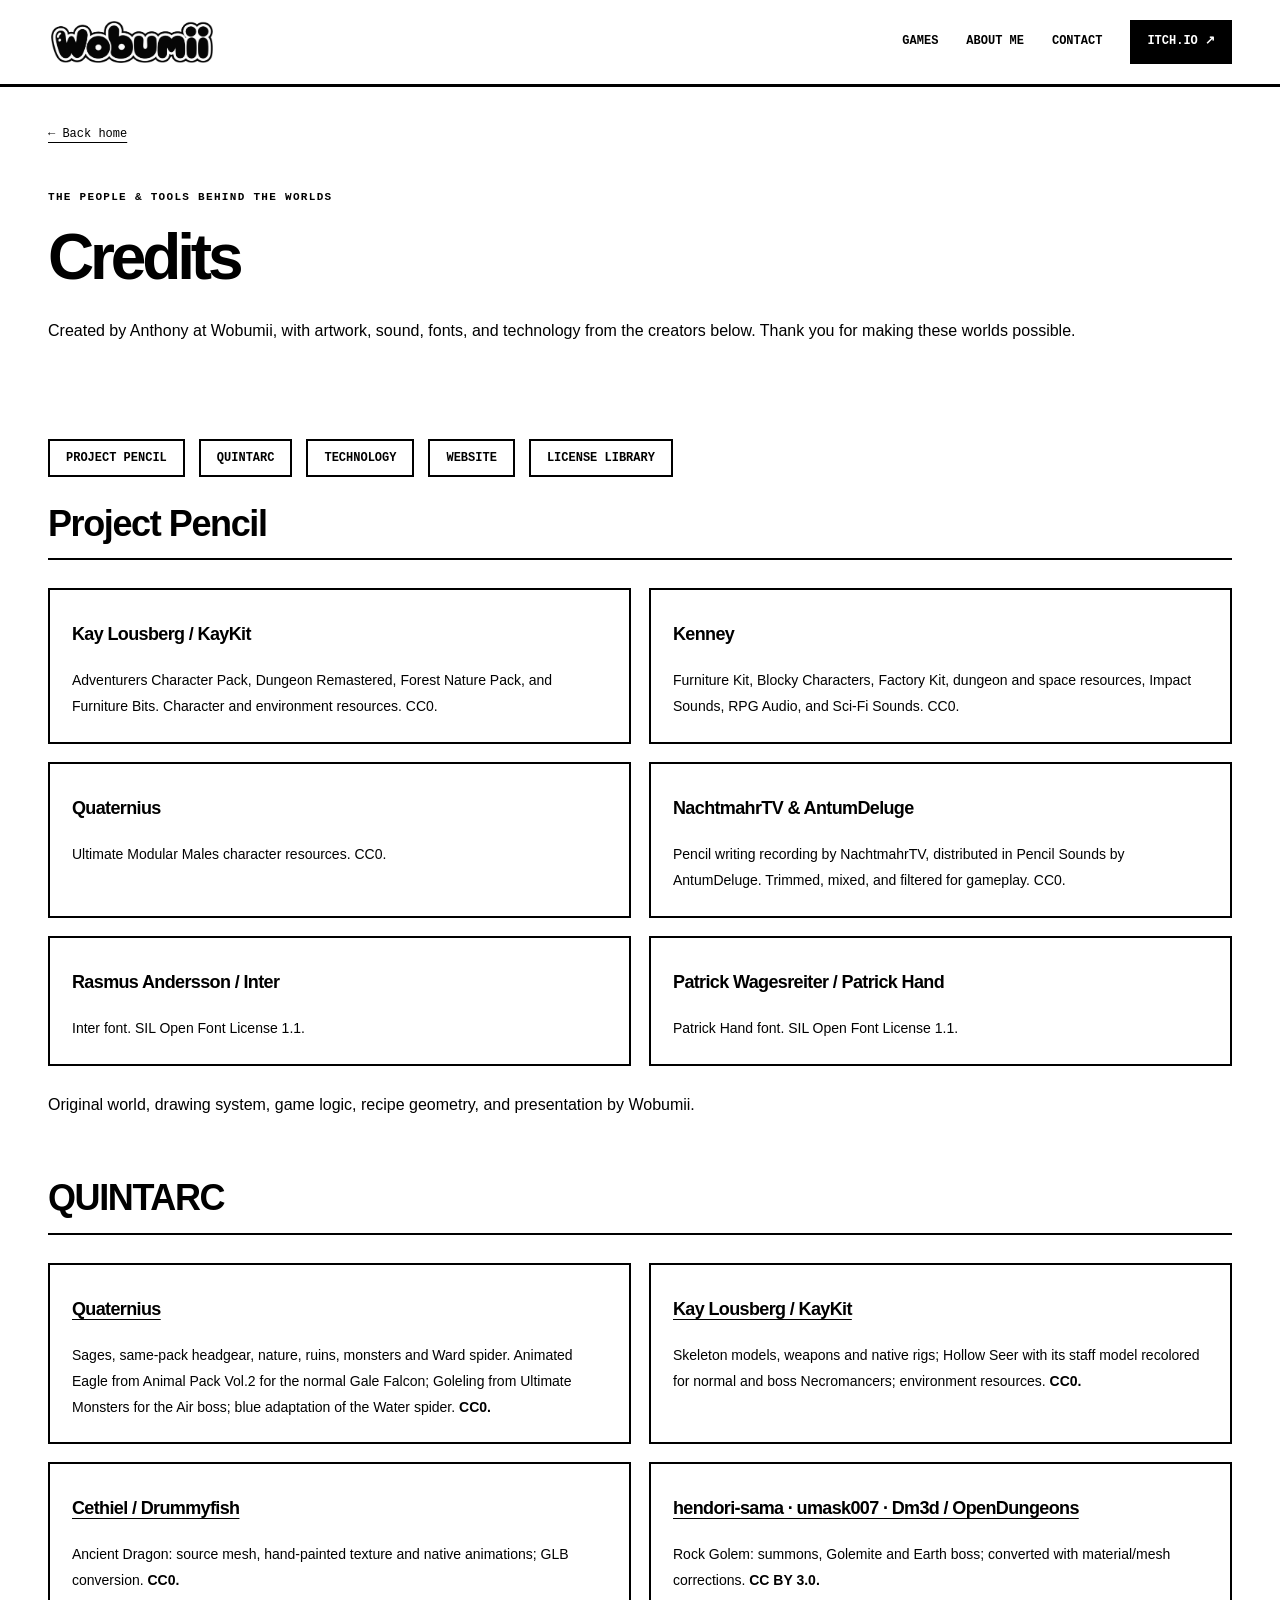
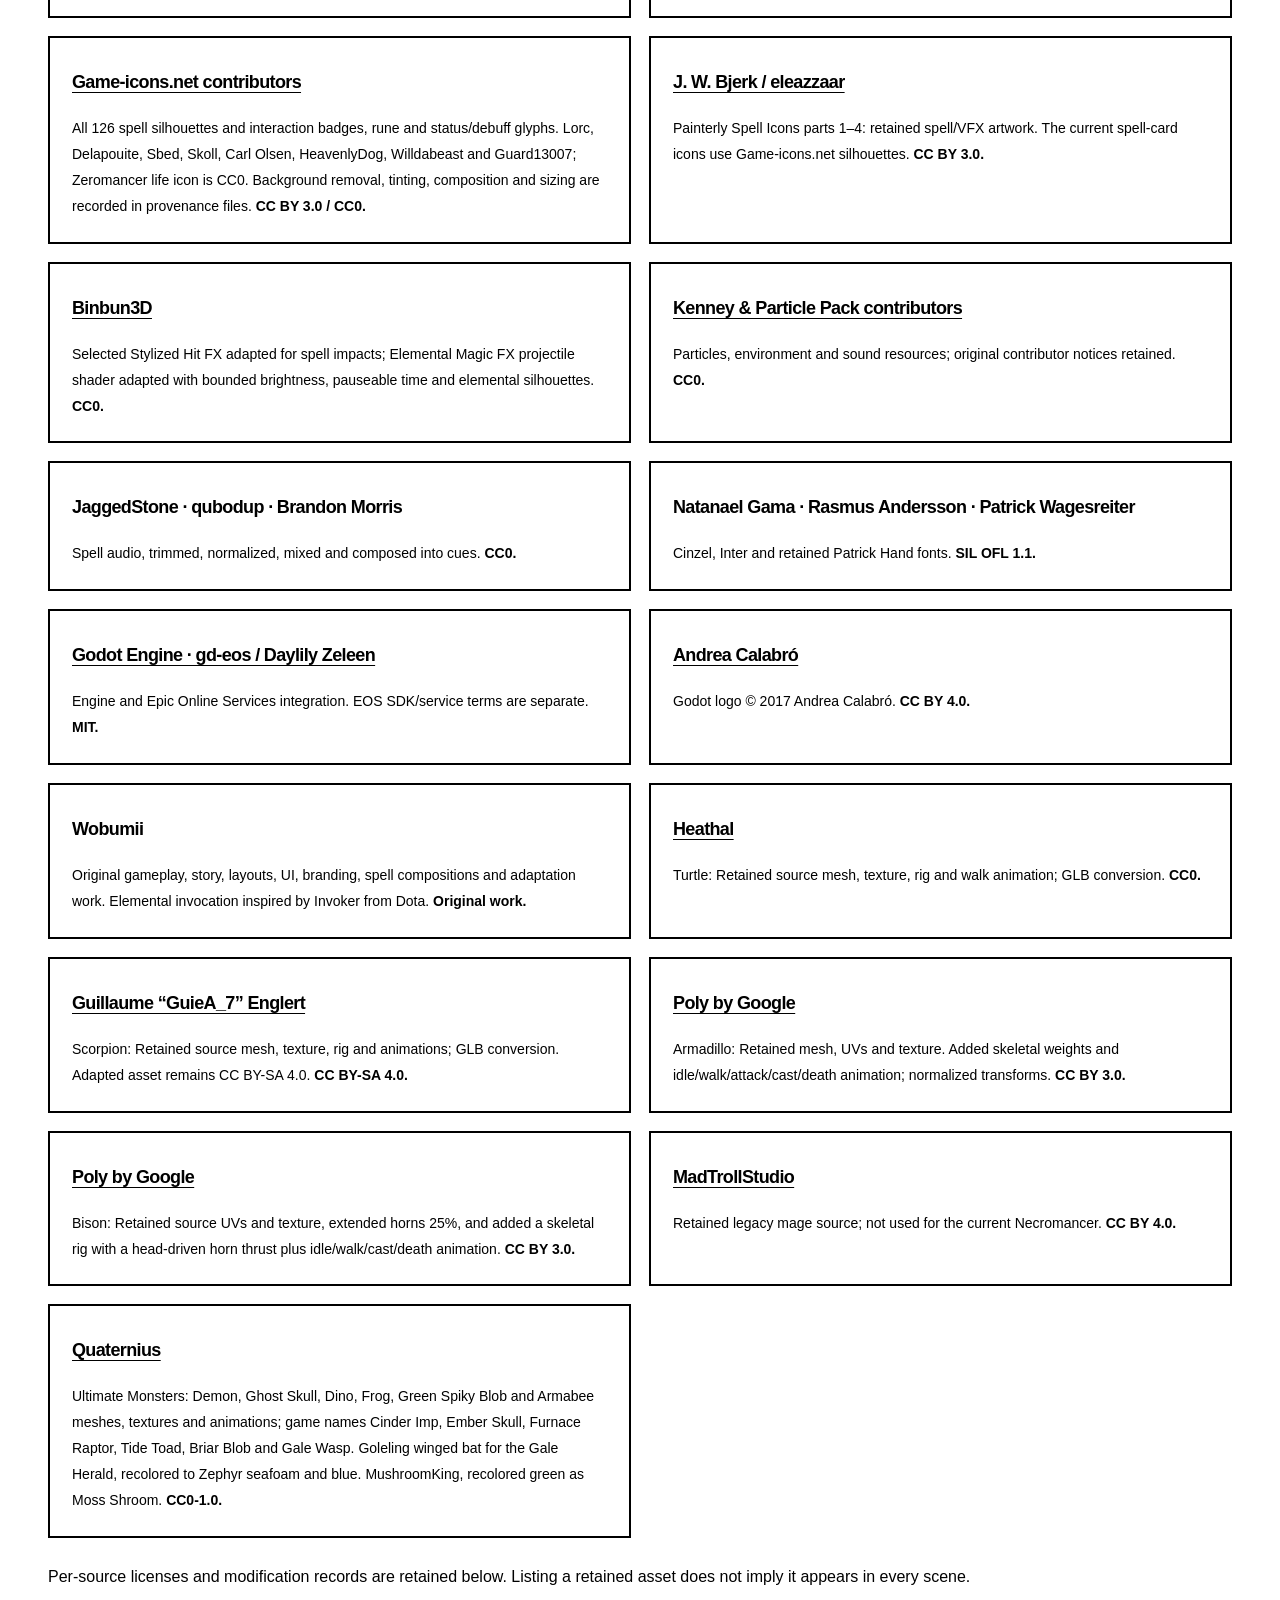
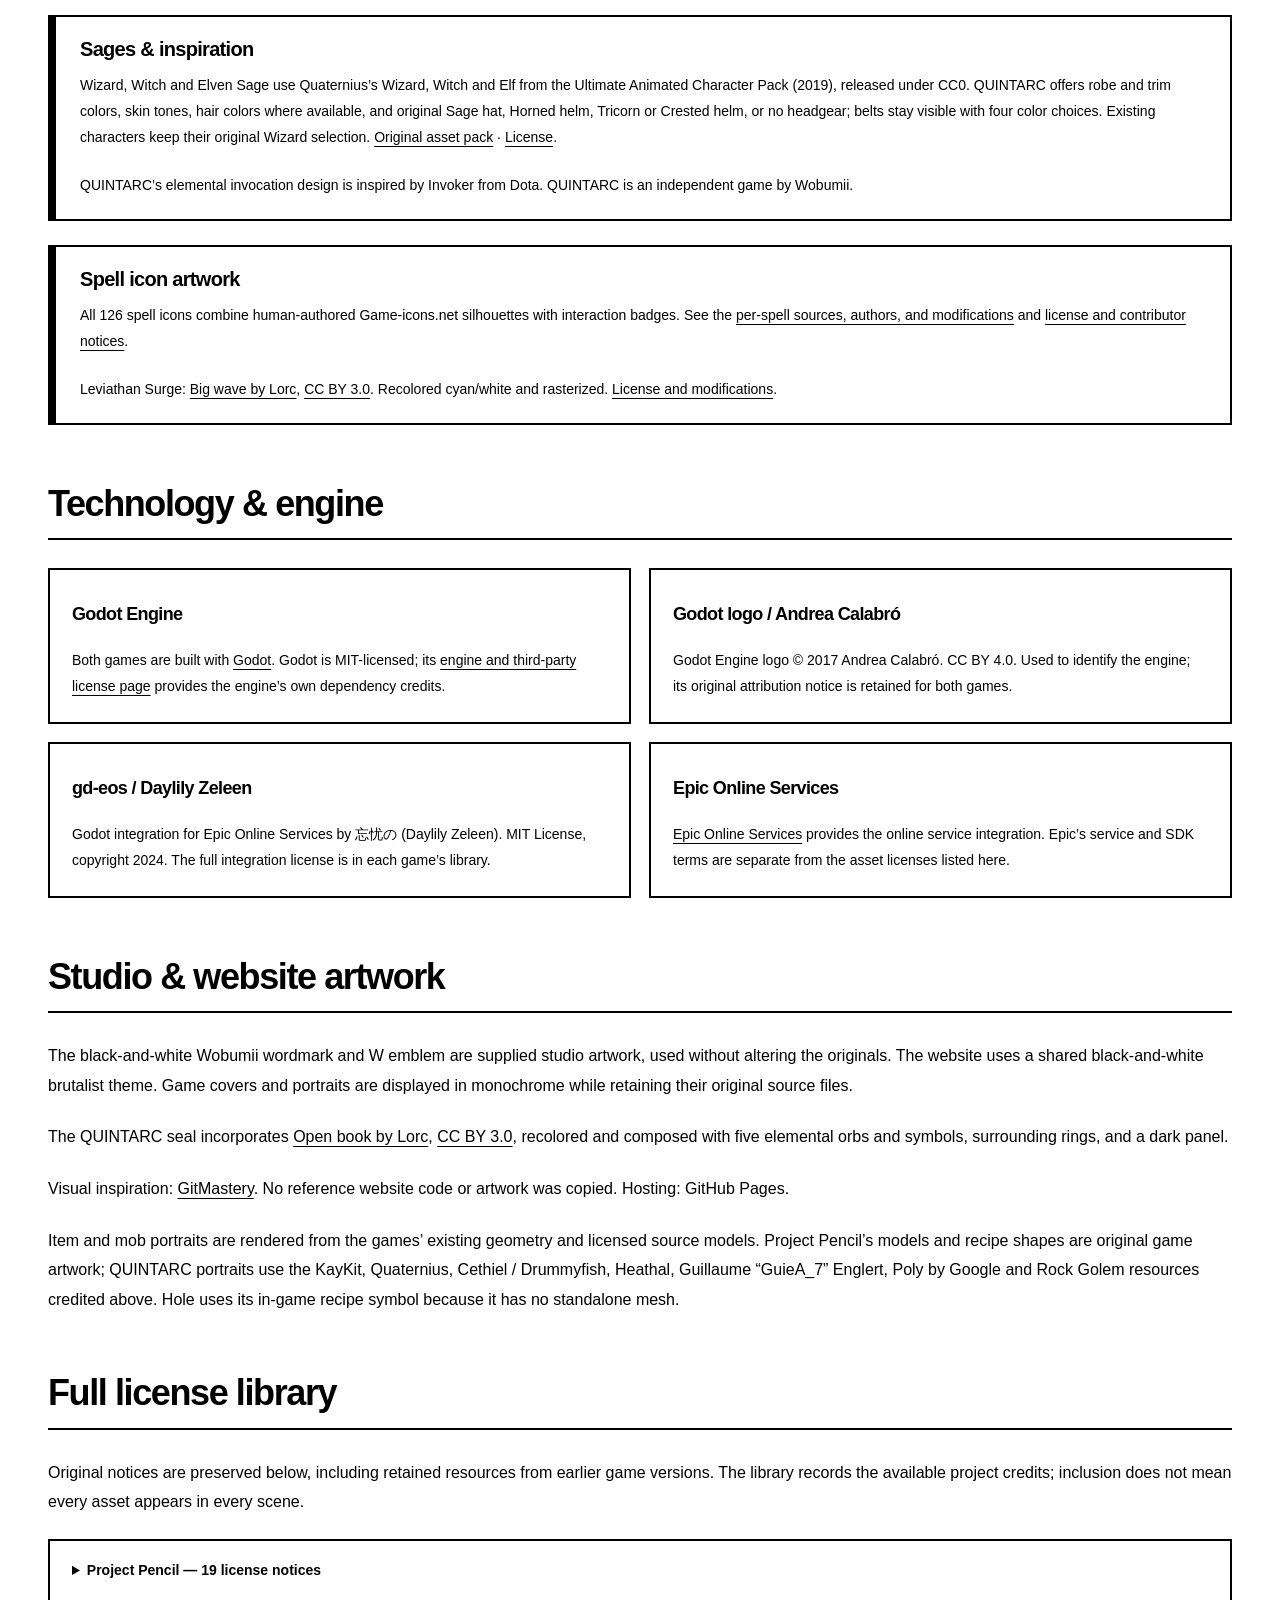
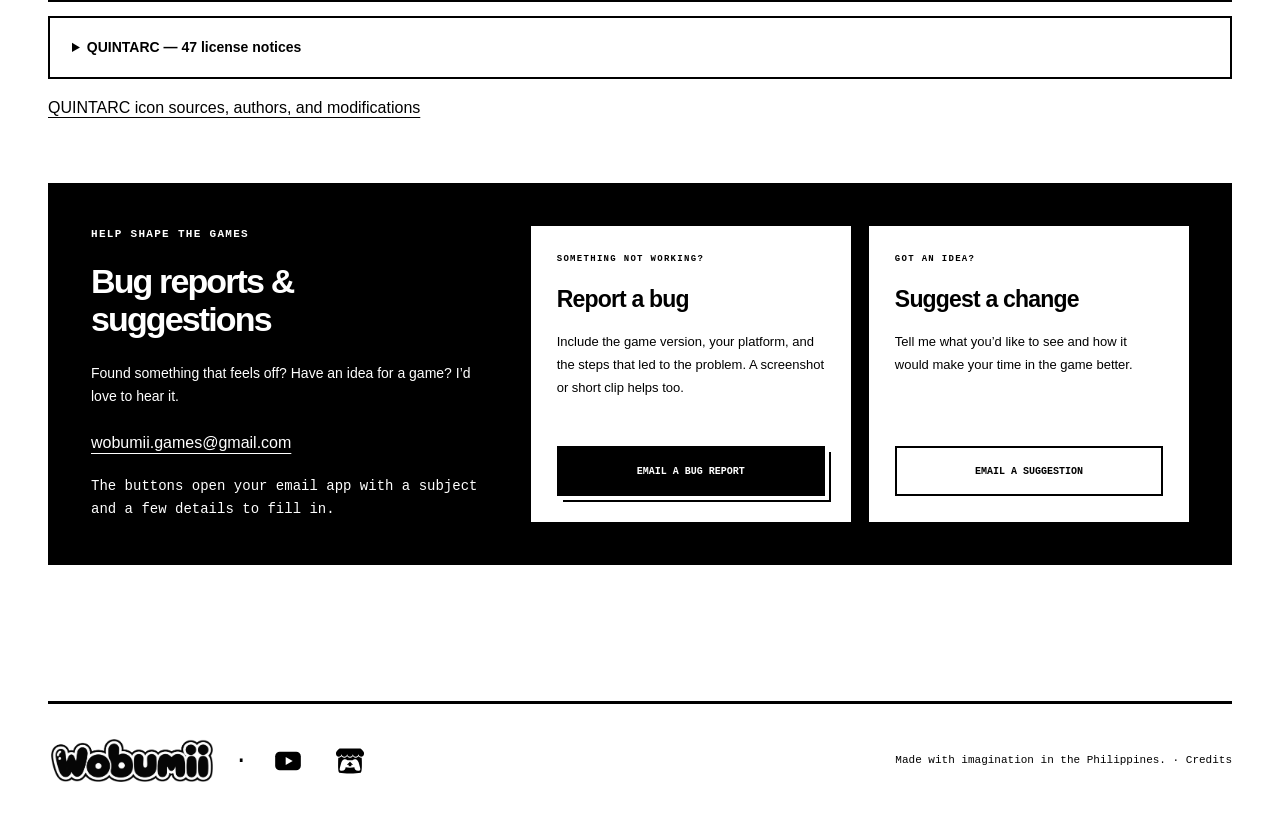
==== credits/index.html @ 60b4a76c "Space footer social icons without separator" ====
<!DOCTYPE html>

<html lang="en"><head>
<meta charset="utf-8">
<meta name="viewport" content="width=device-width, initial-scale=1">
<title>Game Credits, Creators &amp; Asset Licenses | Wobumii</title>
<meta name="description" content="Explore Project Pencil and QUINTARC credits: asset creators, character models, spell icons, sound, fonts, technology, and original license notices.">
<meta name="author" content="Anthony, Wobumii">
<meta name="robots" content="index, follow, max-image-preview:large">
<meta name="theme-color" content="#ffffff">
<link rel="canonical" href="https://wobumii.github.io/credits/">
<meta property="og:type" content="website">
<meta property="og:site_name" content="Wobumii">
<meta property="og:locale" content="en_PH">
<meta property="og:title" content="Game Credits, Creators &amp; Asset Licenses | Wobumii">
<meta property="og:description" content="Explore Project Pencil and QUINTARC credits: asset creators, character models, spell icons, sound, fonts, technology, and original license notices.">
<meta property="og:url" content="https://wobumii.github.io/credits/">
<meta property="og:image" content="https://wobumii.github.io/assets/wobumii-icon.png">
<meta property="og:image:alt" content="Wobumii black-and-white W emblem">
<meta property="og:image:type" content="image/png">
<meta property="og:image:width" content="670">
<meta property="og:image:height" content="573">
<meta name="twitter:card" content="summary">
<meta name="twitter:title" content="Game Credits, Creators &amp; Asset Licenses | Wobumii">
<meta name="twitter:description" content="Explore Project Pencil and QUINTARC credits: asset creators, character models, spell icons, sound, fonts, technology, and original license notices.">
<meta name="twitter:image" content="https://wobumii.github.io/assets/wobumii-icon.png">
<meta name="twitter:image:alt" content="Wobumii black-and-white W emblem">
<link rel="icon" href="/assets/wobumii-icon.png" type="image/png">
<link rel="stylesheet" href="/style.css?v=7c3c7f8adfa0">
<script src="/site.js?v=6cefe04a5566" defer></script>
<script type="application/ld+json">
{
  "@context": "https://schema.org",
  "@graph": [
    {
      "@type": "Organization",
      "@id": "https://wobumii.github.io/#studio",
      "name": "Wobumii",
      "url": "https://wobumii.github.io/",
      "logo": "https://wobumii.github.io/assets/wobumii-icon.png",
      "sameAs": [
        "https://github.com/Wobumii",
        "https://wobumii.itch.io/"
      ]
    },
    {
      "@type": "WebSite",
      "@id": "https://wobumii.github.io/#website",
      "name": "Wobumii",
      "url": "https://wobumii.github.io/",
      "publisher": {
        "@id": "https://wobumii.github.io/#studio"
      },
      "inLanguage": "en"
    },
    {
      "@type": "WebPage",
      "@id": "https://wobumii.github.io/credits/#webpage",
      "url": "https://wobumii.github.io/credits/",
      "name": "Game Credits, Creators & Asset Licenses | Wobumii",
      "description": "Explore Project Pencil and QUINTARC credits: asset creators, character models, spell icons, sound, fonts, technology, and original license notices.",
      "isPartOf": {
        "@id": "https://wobumii.github.io/#website"
      },
      "inLanguage": "en",
      "primaryImageOfPage": {
        "@type": "ImageObject",
        "url": "https://wobumii.github.io/assets/wobumii-icon.png"
      }
    }
  ]
}
</script>
</head>
<body><a class="skip" href="#main">Skip to content</a><header class="site-header"><div class="wrap header-inner"><a aria-label="Wobumii home" class="brand" href="/"><img alt="Wobumii" class="brand-logo" height="515" src="/assets/wobumii-wordmark.png" width="1778"/></a><nav aria-label="Main navigation"><a href="/#games">Games</a><a href="/#about">About me</a><a href="#contact">Contact</a><a class="nav-external" href="https://wobumii.itch.io/" rel="noopener noreferrer" target="_blank">itch.io <span aria-hidden="true">↗</span></a></nav></div></header><main class="wrap wiki" id="main"><a class="back-link" href="/">← Back home</a><section class="credits-intro"><p class="eyebrow">THE PEOPLE &amp; TOOLS BEHIND THE WORLDS</p><h1>Credits</h1><p>Created by Anthony at Wobumii, with artwork, sound, fonts, and technology from the creators below. Thank you for making these worlds possible.</p></section><nav aria-label="Credits sections" class="credits-nav"><a href="#project-pencil">Project Pencil</a><a href="#quintarc">QUINTARC</a><a href="#technology">Technology</a><a href="#website">Website</a><a href="#licenses">License library</a></nav><div class="wiki-content"><section class="wiki-section" id="project-pencil"><h2>Project Pencil</h2><div class="info-grid"><article class="info-card"><h3>Kay Lousberg / KayKit</h3><p>Adventurers Character Pack, Dungeon Remastered, Forest Nature Pack, and Furniture Bits. Character and environment resources. CC0.</p></article><article class="info-card"><h3>Kenney</h3><p>Furniture Kit, Blocky Characters, Factory Kit, dungeon and space resources, Impact Sounds, RPG Audio, and Sci-Fi Sounds. CC0.</p></article><article class="info-card"><h3>Quaternius</h3><p>Ultimate Modular Males character resources. CC0.</p></article><article class="info-card"><h3>NachtmahrTV &amp; AntumDeluge</h3><p>Pencil writing recording by NachtmahrTV, distributed in Pencil Sounds by AntumDeluge. Trimmed, mixed, and filtered for gameplay. CC0.</p></article><article class="info-card"><h3>Rasmus Andersson / Inter</h3><p>Inter font. SIL Open Font License 1.1.</p></article><article class="info-card"><h3>Patrick Wagesreiter / Patrick Hand</h3><p>Patrick Hand font. SIL Open Font License 1.1.</p></article></div><p>Original world, drawing system, game logic, recipe geometry, and presentation by Wobumii.</p></section><section class="wiki-section" id="quintarc"><h2>QUINTARC</h2><div class="info-grid"><article class="info-card"><h3><a href="https://quaternius.com/" rel="noopener noreferrer" target="_blank">Quaternius</a></h3><p>Sages, same-pack headgear, nature, ruins, monsters and Ward spider. Animated Eagle from Animal Pack Vol.2 for the normal Gale Falcon; Goleling from Ultimate Monsters for the Air boss; blue adaptation of the Water spider. <strong>CC0.</strong></p></article><article class="info-card"><h3><a href="https://kaylousberg.com/" rel="noopener noreferrer" target="_blank">Kay Lousberg / KayKit</a></h3><p>Skeleton models, weapons and native rigs; Hollow Seer with its staff model recolored for normal and boss Necromancers; environment resources. <strong>CC0.</strong></p></article><article class="info-card"><h3><a href="https://opengameart.org/content/cethiels-dragon-3d" rel="noopener noreferrer" target="_blank">Cethiel / Drummyfish</a></h3><p>Ancient Dragon: source mesh, hand-painted texture and native animations; GLB conversion. <strong>CC0.</strong></p></article><article class="info-card"><h3><a href="https://opengameart.org/content/rock-golem" rel="noopener noreferrer" target="_blank">hendori-sama · umask007 · Dm3d / OpenDungeons</a></h3><p>Rock Golem: summons, Golemite and Earth boss; converted with material/mesh corrections. <strong>CC BY 3.0.</strong></p></article><article class="info-card"><h3><a href="https://game-icons.net/" rel="noopener noreferrer" target="_blank">Game-icons.net contributors</a></h3><p>All 126 spell silhouettes and interaction badges, rune and status/debuff glyphs. Lorc, Delapouite, Sbed, Skoll, Carl Olsen, HeavenlyDog, Willdabeast and Guard13007; Zeromancer life icon is CC0. Background removal, tinting, composition and sizing are recorded in provenance files. <strong>CC BY 3.0 / CC0.</strong></p></article><article class="info-card"><h3><a href="https://opengameart.org/content/painterly-spell-icons-part-1" rel="noopener noreferrer" target="_blank">J. W. Bjerk / eleazzaar</a></h3><p>Painterly Spell Icons parts 1–4: retained spell/VFX artwork. The current spell-card icons use Game-icons.net silhouettes. <strong>CC BY 3.0.</strong></p></article><article class="info-card"><h3><a href="https://binbun3d.itch.io/elemental-magic-fx" rel="noopener noreferrer" target="_blank">Binbun3D</a></h3><p>Selected Stylized Hit FX adapted for spell impacts; Elemental Magic FX projectile shader adapted with bounded brightness, pauseable time and elemental silhouettes. <strong>CC0.</strong></p></article><article class="info-card"><h3><a href="https://kenney.nl/" rel="noopener noreferrer" target="_blank">Kenney &amp; Particle Pack contributors</a></h3><p>Particles, environment and sound resources; original contributor notices retained. <strong>CC0.</strong></p></article><article class="info-card"><h3>JaggedStone · qubodup · Brandon Morris</h3><p>Spell audio, trimmed, normalized, mixed and composed into cues. <strong>CC0.</strong></p></article><article class="info-card"><h3>Natanael Gama · Rasmus Andersson · Patrick Wagesreiter</h3><p>Cinzel, Inter and retained Patrick Hand fonts. <strong>SIL OFL 1.1.</strong></p></article><article class="info-card"><h3><a href="https://godotengine.org/license/" rel="noopener noreferrer" target="_blank">Godot Engine · gd-eos / Daylily Zeleen</a></h3><p>Engine and Epic Online Services integration. EOS SDK/service terms are separate. <strong>MIT.</strong></p></article><article class="info-card"><h3><a href="https://godotengine.org/press/" rel="noopener noreferrer" target="_blank">Andrea Calabró</a></h3><p>Godot logo © 2017 Andrea Calabró. <strong>CC BY 4.0.</strong></p></article><article class="info-card"><h3>Wobumii</h3><p>Original gameplay, story, layouts, UI, branding, spell compositions and adaptation work. Elemental invocation inspired by Invoker from Dota. <strong>Original work.</strong></p></article><article class="info-card"><h3><a href="https://opengameart.org/content/turtle-0" rel="noopener noreferrer" target="_blank">Heathal</a></h3><p>Turtle: Retained source mesh, texture, rig and walk animation; GLB conversion. <strong>CC0.</strong></p></article><article class="info-card"><h3><a href="https://opengameart.org/content/scorpion-3d" rel="noopener noreferrer" target="_blank">Guillaume “GuieA_7” Englert</a></h3><p>Scorpion: Retained source mesh, texture, rig and animations; GLB conversion. Adapted asset remains CC BY-SA 4.0. <strong>CC BY-SA 4.0.</strong></p></article><article class="info-card"><h3><a href="https://poly.pizza/m/dZ3EWgIsSJQ" rel="noopener noreferrer" target="_blank">Poly by Google</a></h3><p>Armadillo: Retained mesh, UVs and texture. Added skeletal weights and idle/walk/attack/cast/death animation; normalized transforms. <strong>CC BY 3.0.</strong></p></article><article class="info-card"><h3><a href="https://poly.pizza/m/9sTrha-TxdS" rel="noopener noreferrer" target="_blank">Poly by Google</a></h3><p>Bison: Retained source UVs and texture, extended horns 25%, and added a skeletal rig with a head-driven horn thrust plus idle/walk/cast/death animation. <strong>CC BY 3.0.</strong></p></article><article class="info-card"><h3><a href="https://sketchfab.com/3d-models/low-poly-mage-rigged-free-10771a1d02a145df95824b483515eeb6" rel="noopener noreferrer" target="_blank">MadTrollStudio</a></h3><p>Retained legacy mage source; not used for the current Necromancer. <strong>CC BY 4.0.</strong></p></article><article class="info-card"><h3><a href="https://quaternius.com/packs/ultimatemonsters.html" rel="noopener noreferrer" target="_blank">Quaternius</a></h3><p>Ultimate Monsters: Demon, Ghost Skull, Dino, Frog, Green Spiky Blob and Armabee meshes, textures and animations; game names Cinder Imp, Ember Skull, Furnace Raptor, Tide Toad, Briar Blob and Gale Wasp. Goleling winged bat for the Gale Herald, recolored to Zephyr seafoam and blue. MushroomKing, recolored green as Moss Shroom. <strong>CC0-1.0.</strong></p></article></div><p>Per-source licenses and modification records are retained below. Listing a retained asset does not imply it appears in every scene.</p><div class="credits-note" id="sage-attribution"><h3>Sages &amp; inspiration</h3><p>Wizard, Witch and Elven Sage use Quaternius’s Wizard, Witch and Elf from the Ultimate Animated Character Pack (2019), released under CC0. QUINTARC offers robe and trim colors, skin tones, hair colors where available, and original Sage hat, Horned helm, Tricorn or Crested helm, or no headgear; belts stay visible with four color choices. Existing characters keep their original Wizard selection. <a href="https://quaternius.com/packs/ultimatedanimatedcharacter.html">Original asset pack</a> · <a href="/assets/licenses/QUINTARC-Wizard-CC0.txt">License</a>.</p><p>QUINTARC’s elemental invocation design is inspired by Invoker from Dota. QUINTARC is an independent game by Wobumii.</p></div><div class="credits-note" id="skill-icon-attribution"><h3>Spell icon artwork</h3><p>All 126 spell icons combine human-authored Game-icons.net silhouettes with interaction badges. See the <a href="/assets/quintarc-skill-icon-provenance.json">per-spell sources, authors, and modifications</a> and <a href="/assets/licenses/QUINTARC-Skill-Identity-Icons.txt">license and contributor notices</a>.</p><p>Leviathan Surge: <a href="https://game-icons.net/1x1/lorc/big-wave.html" rel="noopener noreferrer" target="_blank">Big wave by Lorc</a>, <a href="https://creativecommons.org/licenses/by/3.0/" rel="noopener noreferrer" target="_blank">CC BY 3.0</a>. Recolored cyan/white and rasterized. <a href="/assets/licenses/QUINTARC-Wave-Icon.txt">License and modifications</a>.</p></div></section><section class="wiki-section" id="technology"><h2>Technology &amp; engine</h2><div class="info-grid"><article class="info-card"><h3>Godot Engine</h3><p>Both games are built with <a href="https://godotengine.org/" rel="noopener noreferrer" target="_blank">Godot</a>. Godot is MIT-licensed; its <a href="https://godotengine.org/license/" rel="noopener noreferrer" target="_blank">engine and third-party license page</a> provides the engine’s own dependency credits.</p></article><article class="info-card"><h3>Godot logo / Andrea Calabró</h3><p>Godot Engine logo © 2017 Andrea Calabró. CC BY 4.0. Used to identify the engine; its original attribution notice is retained for both games.</p></article><article class="info-card"><h3>gd-eos / Daylily Zeleen</h3><p>Godot integration for Epic Online Services by 忘忧の (Daylily Zeleen). MIT License, copyright 2024. The full integration license is in each game’s library.</p></article><article class="info-card"><h3>Epic Online Services</h3><p><a href="https://dev.epicgames.com/en-US/services" rel="noopener noreferrer" target="_blank">Epic Online Services</a> provides the online service integration. Epic’s service and SDK terms are separate from the asset licenses listed here.</p></article></div></section><section class="wiki-section" id="website"><h2>Studio &amp; website artwork</h2><p>The black-and-white Wobumii wordmark and W emblem are supplied studio artwork, used without altering the originals. The website uses a shared black-and-white brutalist theme. Game covers and portraits are displayed in monochrome while retaining their original source files.</p><p>The QUINTARC seal incorporates <a href="https://game-icons.net/1x1/lorc/open-book.html" rel="noopener noreferrer" target="_blank">Open book by Lorc</a>, <a href="https://creativecommons.org/licenses/by/3.0/" rel="noopener noreferrer" target="_blank">CC BY 3.0</a>, recolored and composed with five elemental orbs and symbols, surrounding rings, and a dark panel.</p><p>Visual inspiration: <a href="https://gitmastery.me/" rel="noopener noreferrer" target="_blank">GitMastery</a>. No reference website code or artwork was copied. Hosting: GitHub Pages.</p><p>Item and mob portraits are rendered from the games’ existing geometry and licensed source models. Project Pencil’s models and recipe shapes are original game artwork; QUINTARC portraits use the KayKit, Quaternius, Cethiel / Drummyfish, Heathal, Guillaume “GuieA_7” Englert, Poly by Google and Rock Golem resources credited above. Hole uses its in-game recipe symbol because it has no standalone mesh.</p></section><section class="wiki-section" id="licenses"><h2>Full license library</h2><p>Original notices are preserved below, including retained resources from earlier game versions. The library records the available project credits; inclusion does not mean every asset appears in every scene.</p><details><summary>Project Pencil — 19 license notices</summary><ul class="license-list"><li><a href="/assets/licenses/project-pencil/addons/gd-eos/LICENSE">addons/gd-eos/LICENSE</a></li><li><a href="/assets/licenses/project-pencil/assets/dungeon/License.txt">assets/dungeon/License</a></li><li><a href="/assets/licenses/project-pencil/assets/environment/archive/LICENSE.txt">assets/environment/archive/LICENSE</a></li><li><a href="/assets/licenses/project-pencil/assets/environment/dungeon/LICENSE.txt">assets/environment/dungeon/LICENSE</a></li><li><a href="/assets/licenses/project-pencil/assets/environment/factory/LICENSE.txt">assets/environment/factory/LICENSE</a></li><li><a href="/assets/licenses/project-pencil/assets/environment/factory/License.txt">assets/environment/factory/License</a></li><li><a href="/assets/licenses/project-pencil/assets/environment/forest/LICENSE.txt">assets/environment/forest/LICENSE</a></li><li><a href="/assets/licenses/project-pencil/assets/environment/space/License.txt">assets/environment/space/License</a></li><li><a href="/assets/licenses/project-pencil/assets/licenses/Godot-Logo-CC-BY-4.0.txt">Godot-Logo-CC-BY-4.0</a></li><li><a href="/assets/licenses/project-pencil/assets/licenses/Inter-OFL.txt">Inter-OFL</a></li><li><a href="/assets/licenses/project-pencil/assets/licenses/KayKit-Adventurers-CC0.txt">KayKit-Adventurers-CC0</a></li><li><a href="/assets/licenses/project-pencil/assets/licenses/Kenney-RPG-Audio.txt">Kenney-RPG-Audio</a></li><li><a href="/assets/licenses/project-pencil/assets/licenses/Kenney-Sci-Fi-Sounds.txt">Kenney-Sci-Fi-Sounds</a></li><li><a href="/assets/licenses/project-pencil/assets/licenses/PatrickHand-OFL.txt">PatrickHand-OFL</a></li><li><a href="/assets/licenses/project-pencil/assets/licenses/Quaternius-Modular-CC0.txt">Quaternius-Modular-CC0</a></li><li><a href="/assets/licenses/project-pencil/assets/licenses/characters-CC0.txt">characters-CC0</a></li><li><a href="/assets/licenses/project-pencil/assets/licenses/furniture-CC0.txt">furniture-CC0</a></li><li><a href="/assets/licenses/project-pencil/assets/licenses/pencil-writing.txt">pencil-writing</a></li><li><a href="/assets/licenses/project-pencil/assets/licenses/sounds-CC0.txt">sounds-CC0</a></li></ul></details><details><summary>QUINTARC — 47 license notices</summary><ul class="license-list"><li><a href="/assets/licenses/quintarc/addons/gd-eos/LICENSE">addons/gd-eos/LICENSE</a></li><li><a href="/assets/licenses/quintarc/assets/dungeon/License.txt">assets/dungeon/License</a></li><li><a href="/assets/licenses/quintarc/assets/environment/archive/LICENSE.txt">assets/environment/archive/LICENSE</a></li><li><a href="/assets/licenses/quintarc/assets/environment/dungeon/LICENSE.txt">assets/environment/dungeon/LICENSE</a></li><li><a href="/assets/licenses/quintarc/assets/environment/factory/LICENSE.txt">assets/environment/factory/LICENSE</a></li><li><a href="/assets/licenses/quintarc/assets/environment/factory/License.txt">assets/environment/factory/License</a></li><li><a href="/assets/licenses/quintarc/assets/environment/forest/LICENSE.txt">assets/environment/forest/LICENSE</a></li><li><a href="/assets/licenses/quintarc/assets/environment/space/License.txt">assets/environment/space/License</a></li><li><a href="/assets/licenses/quintarc/assets/licenses/Godot-Logo-CC-BY-4.0.txt">Godot-Logo-CC-BY-4.0</a></li><li><a href="/assets/licenses/quintarc/assets/licenses/Inter-OFL.txt">Inter-OFL</a></li><li><a href="/assets/licenses/quintarc/assets/licenses/KayKit-Adventurers-CC0.txt">KayKit-Adventurers-CC0</a></li><li><a href="/assets/licenses/quintarc/assets/licenses/Kenney-Particles-CC0.txt">Kenney-Particles-CC0</a></li><li><a href="/assets/licenses/quintarc/assets/licenses/Kenney-RPG-Audio.txt">Kenney-RPG-Audio</a></li><li><a href="/assets/licenses/quintarc/assets/licenses/Kenney-Sci-Fi-Sounds.txt">Kenney-Sci-Fi-Sounds</a></li><li><a href="/assets/licenses/quintarc/assets/licenses/PatrickHand-OFL.txt">PatrickHand-OFL</a></li><li><a href="/assets/licenses/quintarc/assets/licenses/QUINTARC-Audio.txt">QUINTARC-Audio</a></li><li><a href="/assets/licenses/quintarc/assets/licenses/QUINTARC-Binbun.txt">QUINTARC-Binbun</a></li><li><a href="/assets/licenses/quintarc/assets/licenses/QUINTARC-Cinzel-OFL.txt">QUINTARC-Cinzel-OFL</a></li><li><a href="/assets/licenses/quintarc/assets/licenses/QUINTARC-Mage.txt">QUINTARC-Mage</a></li><li><a href="/assets/licenses/quintarc/assets/licenses/QUINTARC-Monsters.txt">QUINTARC-Monsters</a></li><li><a href="/assets/licenses/quintarc/assets/licenses/QUINTARC-Nature.txt">QUINTARC-Nature</a></li><li><a href="/assets/licenses/quintarc/assets/licenses/QUINTARC-Painterly-Icons.txt">QUINTARC-Painterly-Icons</a></li><li><a href="/assets/licenses/quintarc/assets/licenses/QUINTARC-Rock-Golem.txt">QUINTARC-Rock-Golem</a></li><li><a href="/assets/licenses/quintarc/assets/licenses/QUINTARC-Ruins.txt">QUINTARC-Ruins</a></li><li><a href="/assets/licenses/quintarc/assets/licenses/QUINTARC-Sage.txt">QUINTARC-Sage</a></li><li><a href="/assets/licenses/quintarc/assets/licenses/QUINTARC-Skeletons.txt">QUINTARC-Skeletons</a></li><li><a href="/assets/licenses/quintarc/assets/licenses/QUINTARC-Symbols.txt">QUINTARC-Symbols</a></li><li><a href="/assets/licenses/quintarc/assets/licenses/Quaternius-Modular-CC0.txt">Quaternius-Modular-CC0</a></li><li><a href="/assets/licenses/quintarc/assets/licenses/characters-CC0.txt">characters-CC0</a></li><li><a href="/assets/licenses/quintarc/assets/licenses/furniture-CC0.txt">furniture-CC0</a></li><li><a href="/assets/licenses/quintarc/assets/licenses/pencil-writing.txt">pencil-writing</a></li><li><a href="/assets/licenses/quintarc/assets/licenses/sounds-CC0.txt">sounds-CC0</a></li><li><a href="/assets/licenses/quintarc/assets/quintarc/orb-effects/license.txt">assets/quintarc/orb-effects/license</a></li><li><a href="/assets/licenses/quintarc/assets/quintarc/sage/License.txt">assets/quintarc/sage/License</a></li><li><a href="/assets/licenses/quintarc/assets/quintarc/symbols/license.txt">assets/quintarc/symbols/license</a></li><li><a href="/assets/licenses/quintarc/assets/licenses/QUINTARC-Easy-Enemies.txt">QUINTARC-Easy-Enemies</a></li><li><a href="/assets/licenses/quintarc/assets/licenses/QUINTARC-Skill-Identity-Icons.txt">QUINTARC-spell-Identity-Icons</a></li><li><a href="/assets/licenses/quintarc/assets/licenses/QUINTARC-Wave-Icon.txt">QUINTARC-Wave-Icon</a></li><li><a href="/assets/licenses/quintarc/assets/licenses/QUINTARC-Wizard-CC0.txt">QUINTARC-Wizard-CC0</a></li><li><a href="/assets/licenses/quintarc/assets/licenses/QUINTARC-Ancient-Dragon.txt">QUINTARC-Ancient-Dragon</a></li><li><a href="/assets/licenses/quintarc/assets/licenses/QUINTARC-Eagle.txt">QUINTARC-Eagle</a></li><li><a href="/assets/licenses/quintarc/assets/licenses/QUINTARC-Armadillo.txt">QUINTARC-Armadillo</a></li><li><a href="/assets/licenses/quintarc/assets/licenses/QUINTARC-Bison.txt">QUINTARC-Bison</a></li><li><a href="/assets/licenses/quintarc/assets/licenses/QUINTARC-Scorpion.txt">QUINTARC-Scorpion</a></li><li><a href="/assets/licenses/quintarc/assets/licenses/QUINTARC-Turtle.txt">QUINTARC-Turtle</a></li><li><a href="/assets/licenses/quintarc/assets/licenses/QUINTARC-Ultimate-Monsters.txt">QUINTARC-Ultimate-Monsters</a></li><li><a href="/assets/licenses/quintarc/assets/vfx/third_party/binbun-elemental/LICENSE.txt">Binbun Elemental Magic FX — CC0</a></li></ul></details><p><a href="/assets/licenses/quintarc-symbol-sources.json">QUINTARC icon sources, authors, and modifications</a></p></section></div><section aria-labelledby="feedback-heading" class="wrap contact-section" id="contact">
<div class="feedback-panel">
<div class="feedback-intro"><p class="eyebrow">HELP SHAPE THE GAMES</p><h2 id="feedback-heading">Bug reports &amp;<br class="feedback-break"/> suggestions</h2><p>Found something that feels off? Have an idea for a game? I’d love to hear it.</p><a class="feedback-email" href="mailto:wobumii.games@gmail.com">wobumii.games@gmail.com</a><p class="feedback-note">The buttons open your email app with a subject and a few details to fill in.</p></div>
<div class="feedback-options"><article class="feedback-card"><p class="eyebrow">SOMETHING NOT WORKING?</p><h3>Report a bug</h3><p>Include the game version, your platform, and the steps that led to the problem. A screenshot or short clip helps too.</p><a class="button primary" href="mailto:wobumii.games@gmail.com?subject=%5BWobumii%5D%20Bug%20report%3A%20&amp;body=Game%3A%20%0AVersion%3A%20%0APlatform%3A%20%0A%0AWhat%20happened%3A%20%0A%0ASteps%20to%20reproduce%3A%20%0A1.%20%0A%0AExpected%20result%3A%20%0A">Email a bug report</a></article><article class="feedback-card"><p class="eyebrow">GOT AN IDEA?</p><h3>Suggest a change</h3><p>Tell me what you’d like to see and how it would make your time in the game better.</p><a class="button secondary" href="mailto:wobumii.games@gmail.com?subject=%5BWobumii%5D%20Suggestion%3A%20&amp;body=Game%3A%20%0AVersion%3A%20%0APlatform%3A%20%0A%0AMy%20suggestion%3A%20%0A%0AWhy%20it%20would%20help%3A%20%0A">Email a suggestion</a></article></div>
</div></section></main><footer class="wrap footer"><div class="footer-brand-group"><a aria-label="Wobumii home" class="brand" href="/"><img alt="Wobumii" class="brand-logo" height="515" src="/assets/wobumii-wordmark.png" width="1778"/></a><span aria-hidden="true" class="footer-dot">·</span><a aria-label="Wobumii on YouTube" class="youtube-link" href="https://www.youtube.com/@Wobumii" rel="noopener noreferrer" target="_blank" title="YouTube · @Wobumii"><svg aria-hidden="true" focusable="false" height="28" viewbox="0 0 24 24" width="28"><rect fill="currentColor" height="16" rx="4" width="22" x="1" y="4"></rect><path d="M10 8.5 16 12 10 15.5Z" fill="#fff"></path></svg></a><a aria-label="Wobumii on itch.io" class="itch-link" href="https://wobumii.itch.io/" rel="noopener noreferrer" target="_blank" title="Wobumii on itch.io"><svg aria-hidden="true" fill="currentColor" focusable="false" height="28" viewBox="0 0 24 24" width="28"><path d="M3.13 1.338C2.08 1.96.02 4.328 0 4.95v1.03c0 1.303 1.22 2.45 2.325 2.45 1.33 0 2.436-1.102 2.436-2.41 0 1.308 1.07 2.41 2.4 2.41 1.328 0 2.362-1.102 2.362-2.41 0 1.308 1.137 2.41 2.466 2.41h.024c1.33 0 2.466-1.102 2.466-2.41 0 1.308 1.034 2.41 2.363 2.41 1.33 0 2.4-1.102 2.4-2.41 0 1.308 1.106 2.41 2.435 2.41C22.78 8.43 24 7.282 24 5.98V4.95c-.02-.62-2.082-2.99-3.13-3.612-3.253-.114-5.508-.134-8.87-.133-3.362 0-7.945.053-8.87.133zm6.376 6.477a2.74 2.74 0 0 1-.468.602c-.5.49-1.19.795-1.947.795a2.786 2.786 0 0 1-1.95-.795c-.182-.178-.32-.37-.446-.59-.127.222-.303.412-.486.59a2.788 2.788 0 0 1-1.95.795c-.092 0-.187-.025-.264-.052-.107 1.113-.152 2.176-.168 2.95v.005l-.006 1.167c.02 2.334-.23 7.564 1.03 8.85 1.952.454 5.545.662 9.15.663 3.605 0 7.198-.21 9.15-.664 1.26-1.284 1.01-6.514 1.03-8.848l-.006-1.167v-.004c-.016-.775-.06-1.838-.168-2.95-.077.026-.172.052-.263.052a2.788 2.788 0 0 1-1.95-.795c-.184-.178-.36-.368-.486-.59-.127.22-.265.412-.447.59a2.786 2.786 0 0 1-1.95.794c-.76 0-1.446-.303-1.948-.793a2.74 2.74 0 0 1-.468-.602 2.738 2.738 0 0 1-.463.602 2.787 2.787 0 0 1-1.95.794h-.16a2.787 2.787 0 0 1-1.95-.793 2.738 2.738 0 0 1-.464-.602zm-2.004 2.59v.002c.795.002 1.5 0 2.373.953.687-.072 1.406-.108 2.125-.107.72 0 1.438.035 2.125.107.873-.953 1.578-.95 2.372-.953.376 0 1.876 0 2.92 2.934l1.123 4.028c.832 2.995-.266 3.068-1.636 3.07-2.03-.075-3.156-1.55-3.156-3.025-1.124.184-2.436.276-3.748.277-1.312 0-2.624-.093-3.748-.277 0 1.475-1.125 2.95-3.156 3.026-1.37-.004-2.468-.077-1.636-3.072l1.122-4.027c1.045-2.934 2.545-2.934 2.92-2.934zM12 12.714c-.002.002-2.14 1.964-2.523 2.662l1.4-.056v1.22c0 .056.56.033 1.123.007.562.026 1.124.05 1.124-.008v-1.22l1.4.055C14.138 14.677 12 12.713 12 12.713z"></path></svg></a></div><span>Made with imagination in the Philippines. · <a href="/credits/">Credits</a></span></footer></body></html>
---- style.css ----
/* Wobumii: black ink, white space, unapologetic structure. */
:root{color-scheme:light;--bg:#fff;--panel:#fff;--line:#000;--text:#000;--muted:#333;--cyan:#000;--purple:#000;--blue:#000;--violet:#000;--mono:'Courier New',monospace}

*{box-sizing:border-box}
html{scroll-behavior:smooth;scroll-padding-top:120px}
body{margin:0;background:#fff;color:#000;font-family:Arial,Helvetica,sans-serif;font-size:16px;line-height:1.65}
a{color:inherit;text-decoration:none}
button,input{font:inherit}
img{max-width:100%;filter:grayscale(1)}
a,button,input,summary{-webkit-tap-highlight-color:transparent}
a:focus-visible,button:focus-visible,input:focus-visible,summary:focus-visible{outline:3px dashed currentColor;outline-offset:5px}
.wrap{width:min(1280px,calc(100% - 96px));margin-inline:auto}
h1,h2,h3,p{margin-top:0}
h1,h2,h3{font-family:'Arial Black',Arial,Helvetica,sans-serif;font-weight:900}
h1{font-size:clamp(56px,7.3vw,106px);line-height:.96;letter-spacing:-.065em;margin-bottom:30px}
h2{font-size:clamp(32px,4vw,54px);line-height:1.04;letter-spacing:-.055em;margin-bottom:24px}
h3{line-height:1.2;letter-spacing:-.035em}
p{margin-bottom:22px}
.eyebrow{font:700 11px/1.6 var(--mono);letter-spacing:1.3px;margin:0 0 20px;text-transform:uppercase}
.dot{display:inline-block;width:7px;height:7px;background:currentColor;flex-shrink:0}
.skip{position:fixed;top:-100px;left:12px;padding:12px 18px;background:#000;color:#fff;z-index:50}
.skip:focus{top:12px}
.site-header{position:sticky;top:0;z-index:20;background:#fff;border-bottom:3px solid #000}
.header-inner{min-height:84px;display:flex;justify-content:space-between;align-items:center;gap:28px;padding-block:16px}
.brand{display:flex;flex-shrink:0}
.brand img.brand-logo{display:block;width:168px;height:auto;object-fit:contain}
nav{display:flex;gap:28px;align-items:center}
nav>a{font:700 12px/1.3 var(--mono);text-transform:uppercase}
nav>a:hover{text-decoration:underline;text-underline-offset:5px}
.nav-external{border:2px solid #000;padding:12px 15px;background:#000;color:#fff}
.nav-external:hover{background:#fff;color:#000;text-decoration:none}
.hero{display:grid;grid-template-columns:1.3fr 1fr;gap:72px;align-items:center;padding-block:88px 96px}
.hero h1{text-transform:uppercase}
.highlight{text-decoration:underline;text-decoration-thickness:5px;text-underline-offset:8px}
.intro{font-size:17px;line-height:1.8;max-width:52ch}
.button{display:inline-flex;justify-content:center;align-items:center;gap:16px;min-height:50px;border:2px solid #000;padding:13px 20px;font:700 13px/1.3 var(--mono);text-transform:uppercase;cursor:pointer;border-radius:0;transition:transform .15s,box-shadow .15s}
.primary{background:#000;color:#fff;box-shadow:4px 4px 0 #fff,6px 6px 0 #000}
.secondary{background:#fff;color:#000}
.button:hover{transform:translate(-2px,-2px);box-shadow:5px 5px 0 #000}
.hero-note{display:block;font:11px/1.6 var(--mono);margin-top:24px}
.studio-panel{border:3px solid #000;box-shadow:10px 10px 0 #000;min-width:0}
.panel-bar{display:flex;justify-content:space-between;gap:12px;border-bottom:2px solid #000;padding:16px;font:700 10px/1.5 var(--mono)}
.studio-mark{display:flex;align-items:center;justify-content:center;padding:40px 28px;aspect-ratio:1.15}
.studio-mark img{display:block;width:100%;max-width:330px;height:auto}
.studio-stamp{border-top:2px solid #000;padding:20px}
.studio-stamp strong{display:block;font-size:28px;line-height:1.1;letter-spacing:-1px}
.studio-stamp span{display:block;font:10px/1.5 var(--mono);margin-top:12px}
.ticker{background:#000;color:#fff;border-block:3px solid #000;overflow:hidden}
.ticker>div{width:max-content;min-width:100%;display:flex;justify-content:space-around;gap:40px;padding:20px 28px;font:700 12px/1.5 var(--mono);letter-spacing:1px;white-space:nowrap}
.ticker span{font-size:18px;line-height:1}
.games-section{padding-block:80px 96px;scroll-margin-top:110px}
.section-heading{display:flex;align-items:flex-end;justify-content:space-between;gap:24px;margin-bottom:36px}
.section-heading h2{max-width:16ch;margin-bottom:0}
.section-heading .eyebrow{margin-bottom:16px}
.counter{font:11px/1.5 var(--mono);white-space:nowrap}
.games-grid{display:grid;grid-template-columns:repeat(3,minmax(0,1fr));gap:24px;align-items:stretch}
.game-card{display:flex;flex-direction:column;min-width:0;border:3px solid #000;background:#fff;box-shadow:6px 6px 0 #000;transition:transform .15s,box-shadow .15s}
.game-card[href]:hover{transform:translate(-3px,-3px);box-shadow:9px 9px 0 #000}

/* Equal cover frames are shared by every game, regardless of source artwork ratio. */
.card-art{width:100%;aspect-ratio:63/50;flex:none;position:relative;display:flex;align-items:center;justify-content:center;overflow:hidden;background:#fff}
.card-art img{display:block;width:100%;height:auto;object-fit:contain}
.card-art.quintarc-art{background:#000}
.card-number{position:absolute;left:12px;top:12px;z-index:2;background:#000;color:#fff;border:1px solid #fff;padding:4px 8px;font:11px/1.3 var(--mono)}
.card-copy{display:flex;flex-direction:column;flex:1;padding:24px;border-top:3px solid #000}
.tags{display:flex;flex-wrap:wrap;gap:8px;margin-bottom:18px;font:700 9px/1.5 var(--mono);letter-spacing:.3px}
.tags>span{border:1px solid currentColor;padding:5px 7px}
.card-copy h3{display:flex;justify-content:space-between;gap:12px;font-size:26px;margin-bottom:18px}
.card-copy p{font-size:14px;line-height:1.8;margin-bottom:26px}
.card-bottom{display:flex;justify-content:space-between;align-items:center;gap:12px;border-top:2px solid #000;padding-top:18px;margin-top:auto;font:10px/1.6 var(--mono)}
.card-bottom>span{white-space:nowrap}
.card-bottom .dot{width:5px;height:5px;margin-right:5px}
.card-bottom strong{font-size:10px}
.next-card{justify-content:center;align-items:center;text-align:center;padding:30px 24px;background:#000;color:#fff}
.locked-icon{width:78px;height:78px;display:grid;place-items:center;border:2px solid #fff;font:700 50px/1 var(--mono);margin-bottom:36px}
.next-card .eyebrow{font-size:10px}
.next-card h3{font-size:27px}
.next-card>p:not(.eyebrow){font-size:14px}
.next-label{font:10px/1.6 var(--mono);margin-top:24px}
.about-section{display:grid;grid-template-columns:1fr 1.3fr;gap:88px;border-top:3px solid #000;padding-block:80px 96px}
.about-section>div:first-child{align-self:start;position:sticky;top:140px}
.about-section h2{font-size:clamp(34px,4vw,55px)}
.career{display:flex;flex-wrap:wrap;gap:8px}
.career span{border:1px solid #000;padding:7px 10px;font:10px/1.4 var(--mono)}
.about-copy{min-width:0}
.about-copy p{font-size:16px;line-height:1.9;max-width:65ch}
.about-copy .about-lead{font-size:24px;font-weight:700;line-height:1.5;letter-spacing:-.6px}
.about-copy h3{font-size:27px;margin-top:32px}
.about-manifesto{border:3px solid #000;padding:30px;margin:32px 0;box-shadow:6px 6px 0 #000}
.about-manifesto h3{margin-top:0}
.about-manifesto p:last-child{margin-bottom:0}
.text-link{display:inline-block;font:700 13px/1.7 var(--mono);text-decoration:underline;text-underline-offset:5px}
.contact-section{padding-block:0 80px;scroll-margin-top:125px}
.feedback-panel{display:grid;grid-template-columns:.85fr 1.4fr;gap:40px;border:3px solid #000;background:#000;color:#fff;padding:40px}
.feedback-intro{min-width:0;align-self:center}
.feedback-intro h2{font-size:34px;line-height:1.1}
.feedback-intro>p:not(.eyebrow){font-size:14px}
.feedback-email{text-decoration:underline;text-underline-offset:5px;overflow-wrap:anywhere}
.feedback-note{font:11px/1.7 var(--mono);margin:18px 0 0}
.feedback-options{display:grid;grid-template-columns:repeat(2,minmax(0,1fr));gap:18px;min-width:0}
.feedback-card{min-width:0;display:flex;flex-direction:column;align-items:flex-start;background:#fff;color:#000;padding:24px;border:2px solid #fff}
.feedback-card .eyebrow{font-size:9px}
.feedback-card h3{font-size:23px;margin-bottom:16px}
.feedback-card p:not(.eyebrow){font-size:13px;line-height:1.8;margin-bottom:26px}
.feedback-card .button{width:100%;margin-top:auto;min-height:50px;font-size:10px;text-align:center;padding:12px}
.footer{border-top:3px solid #000;display:flex;justify-content:space-between;align-items:center;flex-wrap:wrap;gap:24px;padding-block:32px;font:11px/1.6 var(--mono)}
.footer .brand img.brand-logo{width:168px}
.footer>span{margin-left:auto;text-align:right}
.footer a:not(.brand):hover{text-decoration:underline}
.wiki{padding-block:32px 56px}
.back-link{font:12px/1.7 var(--mono);text-decoration:underline;text-underline-offset:5px}
.wiki-hero{display:grid;grid-template-columns:1.3fr 1fr;gap:60px;align-items:center;padding-block:56px}
.wiki-hero h1{font-size:clamp(44px,5vw,72px);margin-bottom:22px}
.wiki-hero .wiki-tagline{font-size:24px;line-height:1.4;font-weight:700}
.wiki-hero p:not(.eyebrow){max-width:58ch}
.game-cover{display:block;line-height:0;border:3px solid #000;background:#fff}
.game-cover img{display:block;width:100%;height:auto;object-fit:contain}
.game-cover:has(.quintarc-hero-cover){background:#000}

.wiki-hero .tags{margin-top:26px}
.wiki-layout{display:grid;grid-template-columns:190px minmax(0,1fr);gap:56px;padding-top:40px;border-top:3px solid #000}
.wiki-content{min-width:0}
.wiki-nav{position:sticky;top:128px;display:flex;flex-direction:column;align-items:stretch;gap:0;border:2px solid #000}
.wiki-nav .eyebrow{padding:14px;margin:0;background:#000;color:#fff}
.wiki-nav a{font-size:12px;border-bottom:1px solid #000;padding:10px 14px;min-height:40px}
.wiki-nav a:last-child{border-bottom:0}
.wiki-nav a:hover,.wiki-nav a:focus-visible{background:#000;color:#fff;text-decoration:none}
.wiki-section{margin-bottom:60px;scroll-margin-top:130px}
.wiki-section>h2{font-size:36px;margin-bottom:28px;border-bottom:2px solid #000;padding-bottom:16px;letter-spacing:-1.4px}
.wiki-content h3{font-size:20px;margin-top:26px;margin-bottom:12px}
.wiki-content p,.wiki-content li{line-height:1.85}
.wiki-content a:not(.button):not(.store-button){text-decoration:underline;text-underline-offset:4px}
.dev-note,.credits-note{border:2px solid #000;border-left-width:8px;padding:20px 24px;margin-block:24px;font-size:14px}
.credits-note h3{margin-top:0}
.credits-note p:last-child{margin-bottom:0}
.info-grid,.item-list,.mob-list{display:grid;grid-template-columns:repeat(2,minmax(0,1fr));gap:18px;margin-bottom:24px}
.info-card,.item-card,.mob-card{border:2px solid #000;background:#fff;padding:22px;min-width:0}
.info-card h3{margin-top:0;font-size:18px}
.info-card p{font-size:14px;margin-bottom:0}
.item-card{display:flow-root}
.item-portrait{float:left;width:88px;height:88px;object-fit:contain;margin:0 16px 8px 0;background:#fff}
.mob-portrait{display:block;width:100%;height:200px;object-fit:contain;margin-bottom:20px;background:#fff}
.boss-list{list-style:none;padding-left:0}
.boss-list li{display:flex;align-items:center;gap:16px;padding:14px 0;border-bottom:1px solid #000}
.boss-list img{flex:0 0 72px;width:72px;height:72px;object-fit:contain}
.wiki-content details{border:2px solid #000;padding:18px 22px;margin-block:14px}
.wiki-content summary{cursor:pointer;font-weight:700;font-size:14px}
.wiki-content details p{font-size:14px;margin:18px 0 0}
.table-scroll{overflow-x:auto;border:2px solid #000}
table{border-collapse:collapse;width:100%;text-align:left;font-size:14px}
th{background:#000;color:#fff}
th,td{padding:14px 18px;border-bottom:1px solid #000}
tr:last-child td{border-bottom:0}
kbd{font:12px/1.6 var(--mono);padding:3px 6px;border:1px solid #000;white-space:nowrap;box-decoration-break:clone;-webkit-box-decoration-break:clone}
.search-label{display:block;font-weight:700;margin-bottom:10px}
.search-row{display:flex;gap:12px}
.search-row input{min-width:0;flex:1;border:2px solid #000;padding:14px 16px;background:#fff;color:#000;border-radius:0}
.search-row input::placeholder{color:#555}
#spell-count{font:12px/1.6 var(--mono);margin:20px 0 26px}
.spell-list{display:grid;grid-template-columns:repeat(2,minmax(0,1fr));grid-auto-rows:1fr;gap:18px}
.spell-card{display:flex;flex-direction:column;min-width:0;border:2px solid #000;padding:22px;background:#fff}
.spell-heading{display:flex;align-items:center;gap:14px;margin-bottom:16px}
.spell-heading img{flex:0 0 52px;width:52px;height:52px;object-fit:contain;border:1px solid #000;background:#000}
.spell-card .spell-heading h3{margin:0;font-size:19px}
.spell-card h3{margin:0 0 12px}
.spell-card .recipe{font:11px/1.7 var(--mono);margin-bottom:16px}
.spell-card p{font-size:13px}
.spell-card .spell-description{font-size:13px;line-height:1.8}
.spell-details{display:grid;grid-template-columns:repeat(2,minmax(0,1fr));gap:16px;border-top:1px solid #000;padding-top:16px;margin-bottom:18px;font-size:12px;line-height:1.7}
.spell-details dl{margin:0;min-width:0}
.spell-details dl>div{margin-bottom:8px;overflow-wrap:anywhere}
.spell-details dt{display:inline;font-weight:700}
.spell-details dd{display:inline;margin:0}
.spell-stats{display:flex;flex-direction:column;gap:8px;border-top:1px solid #000;margin-top:auto;padding-top:16px;font:11px/1.7 var(--mono)}
.quintarc-symbol{display:inline-block;width:2rem;height:2rem;flex:0 0 2rem;background:#000;-webkit-mask:var(--glyph) center/contain no-repeat;mask:var(--glyph) center/contain no-repeat}
#arenas .info-card h3,#runes .info-card h3,#statuses .info-card h3{display:flex;align-items:center;gap:10px}
.store-buttons{display:flex;flex-wrap:wrap;gap:12px;margin-top:26px}
.store-button{display:inline-flex;align-items:stretch;min-height:48px;border:2px solid #000;border-radius:0;padding:0;background:#fff;color:#000;font:700 12px/1.3 var(--mono)}
.store-icon{display:flex;justify-content:center;align-items:center;flex:0 0 46px;width:46px;background:#000}
.store-icon img{width:22px;height:22px;object-fit:contain;filter:brightness(0) invert(1)}
.store-label{display:flex;align-items:center;justify-content:center;padding:12px 16px}
.store-action{display:none}
.store-button:disabled{cursor:not-allowed;opacity:.45}
.store-button[href]:hover{outline:2px solid #000;outline-offset:3px}
.credits-intro{padding-block:44px}
.credits-intro h1{font-size:clamp(42px,5vw,72px)}
.credits-nav{display:flex;gap:14px;flex-wrap:wrap;margin-block:28px}
.credits-nav a{border:2px solid #000;padding:10px 16px;font:700 12px var(--mono)}
.credits-nav a:hover{background:#000;color:#fff}
.license-list{overflow-wrap:anywhere}
.inspiration{max-width:70ch}
main.wrap>.contact-section.wrap{width:100%}
[hidden]{display:none!important}

@media(min-width:1500px){.hero{padding-block:110px}
}

@media(max-width:1150px){.wrap{width:calc(100% - 56px)}
.hero{gap:40px}
.games-grid{gap:20px}
.card-copy{padding:20px}
.card-copy h3{font-size:23px}
.card-bottom{align-items:flex-start;flex-direction:column}
.about-section{gap:48px}
.feedback-panel{grid-template-columns:1fr;padding:30px}
.feedback-intro .feedback-note{max-width:60ch}
.feedback-break{display:none}
.wiki-layout{grid-template-columns:170px minmax(0,1fr);gap:32px}
.spell-list{grid-template-columns:1fr}
}

@media(max-width:850px){.hero{grid-template-columns:1fr;padding-block:56px 64px;gap:48px}
.hero h1{font-size:clamp(56px,11vw,90px)}
.hero-copy{max-width:640px}
.studio-panel{width:100%;max-width:520px}
.studio-mark{aspect-ratio:1.6;padding:28px}
.studio-mark img{max-width:250px}
.games-grid{grid-template-columns:repeat(2,minmax(0,1fr));gap:24px}
.next-card{grid-column:1/-1;min-height:300px}
.section-heading{display:block}
.counter{display:block;margin-top:24px}
.about-section{grid-template-columns:1fr;gap:36px;padding-block:56px 64px}
.about-section>div:first-child{position:static}
.about-section h2{font-size:44px}
.wiki-layout{grid-template-columns:1fr;gap:32px}
.wiki-nav{position:static;flex-direction:row;flex-wrap:wrap;border:0;gap:8px}
.wiki-nav .eyebrow{width:100%;padding:10px 12px}
.wiki-nav a{border:1px solid #000;padding:8px 10px;font-size:11px}
.wiki-nav a:last-child{border-bottom:1px solid #000}
.wiki-hero{gap:32px}
.wiki-hero h1{font-size:44px}
.footer>span{max-width:50%}
}

@media(max-width:600px){html{scroll-padding-top:170px}
.wrap{width:calc(100% - 40px)}
.header-inner{flex-wrap:wrap;gap:16px;padding-block:14px}
.brand img.brand-logo{width:155px}
.header-inner nav{width:100%;justify-content:space-between;gap:12px;border-top:1px solid #000;padding-top:12px}
.header-inner nav>a{font-size:10px;white-space:nowrap}
.nav-external{padding:8px 10px}
.hero{padding-block:40px 54px}
.hero h1{font-size:clamp(46px,12vw,70px);letter-spacing:-.06em}
.hero .eyebrow{font-size:10px;letter-spacing:.6px}
.intro{font-size:15px}
.highlight{text-decoration-thickness:3px;text-underline-offset:5px}
.studio-panel{box-shadow:6px 6px 0 #000}
.panel-bar{padding:12px;font-size:9px}
.studio-stamp strong{font-size:25px}
.ticker>div{font-size:10px;padding:16px 20px;gap:24px}
.games-section{padding-block:48px 60px}
.games-grid{grid-template-columns:1fr;gap:28px}
.game-card{box-shadow:5px 5px 0 #000}
.next-card{grid-column:auto;min-height:340px}
.card-copy{padding:24px}
.card-copy h3{font-size:27px}
.card-bottom{flex-direction:row;align-items:center;gap:8px;font-size:9px}
.card-bottom strong{font-size:9px}
.section-heading h2{font-size:36px}
.about-section h2{font-size:40px}
.about-copy .about-lead{font-size:22px}
.about-copy p{font-size:15px}
.about-manifesto{padding:22px}
.about-manifesto h3{font-size:25px}
.feedback-panel{padding:24px 20px;gap:28px}
.feedback-intro h2{font-size:32px}
.feedback-options{grid-template-columns:1fr}
.feedback-card{padding:22px}
.feedback-card .button{font-size:12px}
.contact-section{padding-bottom:48px}
.footer{gap:20px;padding-block:26px}
.footer .brand img.brand-logo{width:155px}
.footer>span{order:3;width:100%;max-width:none;text-align:left;margin-left:0}
.wiki{padding-top:24px}
.wiki-hero{grid-template-columns:1fr;padding-block:36px;gap:24px}
.wiki-hero h1{font-size:44px}
.wiki-hero .wiki-tagline{font-size:22px}
.wiki-section{scroll-margin-top:170px}
.wiki-section>h2{font-size:31px}
.info-grid,.item-list,.mob-list{grid-template-columns:1fr}
.info-card,.item-card,.mob-card{padding:20px}
.search-row{gap:8px}
.search-row input{padding:12px;font-size:13px}
.search-row .button{padding:12px;font-size:11px;box-shadow:none}
.spell-list{grid-auto-rows:auto}
.spell-details{gap:12px}
.wiki-content th,.wiki-content td{padding:12px;font-size:12px}
.wiki-content kbd{font-size:10px}
.credits-intro h1{font-size:44px}
.button{font-size:12px}
.store-label{padding:12px}
.store-button{font-size:11px}
}

@media(prefers-reduced-motion:reduce){html{scroll-behavior:auto}
*,*::before,*::after{transition:none!important;animation:none!important}
}

/* Artwork keeps its full original composition; interaction reveals source colors. */
.card-art img,.game-cover img{transition:filter .2s ease}
.game-card:is(:hover,:focus-visible,:focus-within) .card-art img,.game-cover:is(:hover,:focus-visible,:focus-within) img{filter:grayscale(0)}
.footer-brand-group{display:flex;align-items:center;gap:18px}
.footer-dot{font-size:24px;line-height:1}
.youtube-link{display:inline-flex;align-items:center;justify-content:center;width:44px;height:44px;color:#000}
.youtube-link svg{display:block;transition:transform .15s ease}
.youtube-link:hover svg{transform:scale(1.1)}
@media(prefers-reduced-motion:reduce){.card-art img,.game-cover img,.youtube-link svg{transition:none}}

/* Consistent guide headings, portraits and spacing. */
.info-grid{align-items:stretch}
.info-card{display:flex;flex-direction:column}
.info-card h3{display:flex;align-items:center;gap:12px;min-height:44px;line-height:1.35}
.info-card h3 img{flex:0 0 44px;width:44px;height:44px;object-fit:contain}
.info-card p{margin:0 0 14px}
.info-card p:last-child{margin-bottom:0}
.info-card p img{width:28px;height:28px;object-fit:contain;vertical-align:middle;margin-right:5px}
.info-card>.mob-portrait{flex:none;height:180px;object-fit:contain}
.item-card{display:block}
.item-card h4{margin:0 0 12px;font-size:18px;line-height:1.35}
.info-card img,.item-card img,.mob-card img,.spell-card img,.boss-list img{transition:filter .2s ease}
.info-card:hover img,.info-card:focus-within img,.item-card:hover img,.mob-card:hover img,.spell-card:hover img,.spell-card:focus-within img,.boss-list li:hover img{filter:grayscale(0)}
/* Store color belongs only to an available, linked destination. */
.store-button{--store-color:#fa5c5c}
.store-button--steam{--store-color:#1b2838}
.store-button--epic{--store-color:#18181c}
.store-button[href]:is(:hover,:focus-visible){border-color:var(--store-color);color:var(--store-color);outline-color:var(--store-color)}
.store-button[href]:is(:hover,:focus-visible) .store-icon{background:var(--store-color)}
.store-button[href] .store-icon{transition:background .2s ease}
/* Compact, uniformly sized symbol tiles; details open only when requested. */
.symbol-search{margin:28px 0}
#symbol-count{font:12px/1.6 var(--mono);margin:18px 0 0}
.symbol-grid{display:grid;grid-template-columns:repeat(2,minmax(0,1fr));gap:16px;align-items:start}
.wiki-content details.symbol-card{border:2px solid #000;padding:0;margin:0;min-width:0}
.symbol-heading{display:flex;align-items:center;gap:16px;min-height:110px;padding:20px;list-style:none}
.symbol-heading::-webkit-details-marker{display:none}
.symbol-heading>img{display:block;flex:0 0 48px;width:48px;height:48px;object-fit:contain;border:1px solid #000}
.symbol-title{display:flex;flex-direction:column;min-width:0;gap:6px}
.symbol-title>strong{font-size:16px;line-height:1.3}
.symbol-count{font:11px/1.5 var(--mono)}
.symbol-toggle{margin-left:auto;font:24px/1 var(--mono);flex:none}
.symbol-card[open] .symbol-toggle{transform:rotate(45deg)}
.symbol-heading:hover{background:#eee}
.symbol-body{border-top:2px solid #000;padding:20px}
.symbol-body ul{list-style:none;padding:0;margin:0}
.symbol-body li{padding:16px 0;border-bottom:1px solid #000;font-size:13px;line-height:1.8}
.symbol-body li:first-child{padding-top:0}
.symbol-body li:last-child{padding-bottom:0;border-bottom:0}
.symbol-body li strong{display:block;margin-bottom:6px;font-size:14px}
@media(max-width:600px){.symbol-grid{grid-template-columns:1fr}.symbol-heading{min-height:104px;padding:18px}.symbol-body{padding:18px}}
@media(prefers-reduced-motion:reduce){.info-card img,.item-card img,.mob-card img,.spell-card img,.boss-list img,.store-button[href] .store-icon{transition:none}}

.itch-link{display:inline-flex;align-items:center;justify-content:center;width:44px;height:44px;color:#000;flex:none}
.itch-link svg{display:block}
.itch-link:is(:hover,:focus-visible){color:#fa5c5c}
@media(max-width:600px){.footer-brand-group{gap:16px}}
@media(max-width:360px){.footer-brand-group{gap:12px}.footer-brand-group .footer-dot{width:6px;text-align:center;flex:none}}

/* A small canvas game lives only inside the studio panel. */
.pixel-game{background:#fff;min-width:0}
.pixel-stage{position:relative;isolation:isolate;aspect-ratio:4/3;overflow:hidden}
#idea-game{display:block;width:100%;height:100%;image-rendering:pixelated;background:#fff;outline-offset:-5px;touch-action:none}
.game-overlay{position:absolute;inset:0;display:flex;flex-direction:column;align-items:center;justify-content:center;padding:24px;background:rgba(255,255,255,.94);text-align:center}
.game-overlay .eyebrow{font-size:9px;margin-bottom:14px}
.game-overlay h2{font-size:clamp(36px,4vw,58px);line-height:1;margin:0 0 16px;letter-spacing:-3px}
.game-overlay>p:not(.eyebrow){font-size:12px;line-height:1.7;margin-bottom:24px}
.game-overlay .button{min-width:130px}
.game-toolbar{display:flex;align-items:center;gap:8px;border-top:2px solid #000;padding:10px 12px;font:10px/1.5 var(--mono)}
#game-status{flex:1;min-width:0}
.game-action{display:grid;place-items:center;min-height:36px;min-width:36px;padding:6px;border:1px solid #000;background:#fff;color:#000;font:700 10px var(--mono);cursor:pointer}
.game-action:disabled{opacity:.35;cursor:default}
.game-controls{display:flex;gap:10px;padding:4px 12px 10px}
.game-controls button{min-height:44px;flex:1;touch-action:none;border:2px solid #000;background:#fff;color:#000;font:700 12px var(--mono);cursor:pointer;user-select:none}
.game-controls button:last-child{flex:1.5}
.game-controls button:active,.game-controls button.is-pressed{background:#000;color:#fff}
.game-controls button:disabled{opacity:.35;cursor:default}
.game-help{margin:0;padding:0 12px 12px;font:9px/1.7 var(--mono);text-align:center}
/* Banner language: registration crosses, small dot grids and diagonal hatching. */
.hero{position:relative}
.banner-detail{display:block;pointer-events:none;position:relative;color:#000;opacity:.18}
.hero-detail{position:absolute;right:0;top:28px;width:66px;height:26px;background:radial-gradient(circle,#000 1.2px,transparent 1.5px) 0 0/9px 9px}
.collection-detail{width:64px;height:15px;flex:none;background:repeating-linear-gradient(135deg,#000 0 3px,transparent 3px 9px)}
.section-heading{position:relative}
.collection-detail{position:absolute;right:0;top:0}
.about-detail{width:26px;height:26px;margin-top:36px;opacity:.45;background:linear-gradient(#000,#000) center/2px 24px no-repeat,linear-gradient(#000,#000) center/24px 2px no-repeat}
.studio-panel{position:relative}
.studio-panel::before{content:"";position:absolute;left:-13px;top:-13px;width:20px;height:20px;border-left:1px solid #000;border-top:1px solid #000;pointer-events:none}
@media(max-width:600px){.hero-detail{top:12px;width:39px;height:17px}.collection-detail{width:44px;height:12px}.game-overlay{padding:16px}.game-overlay h2{font-size:42px}.game-overlay>p:not(.eyebrow){font-size:11px;margin-bottom:18px}.game-overlay .eyebrow{font-size:8px}.game-toolbar{font-size:9px}.game-help{font-size:8px}.studio-panel::before{left:-9px;top:-9px;width:14px;height:14px}}
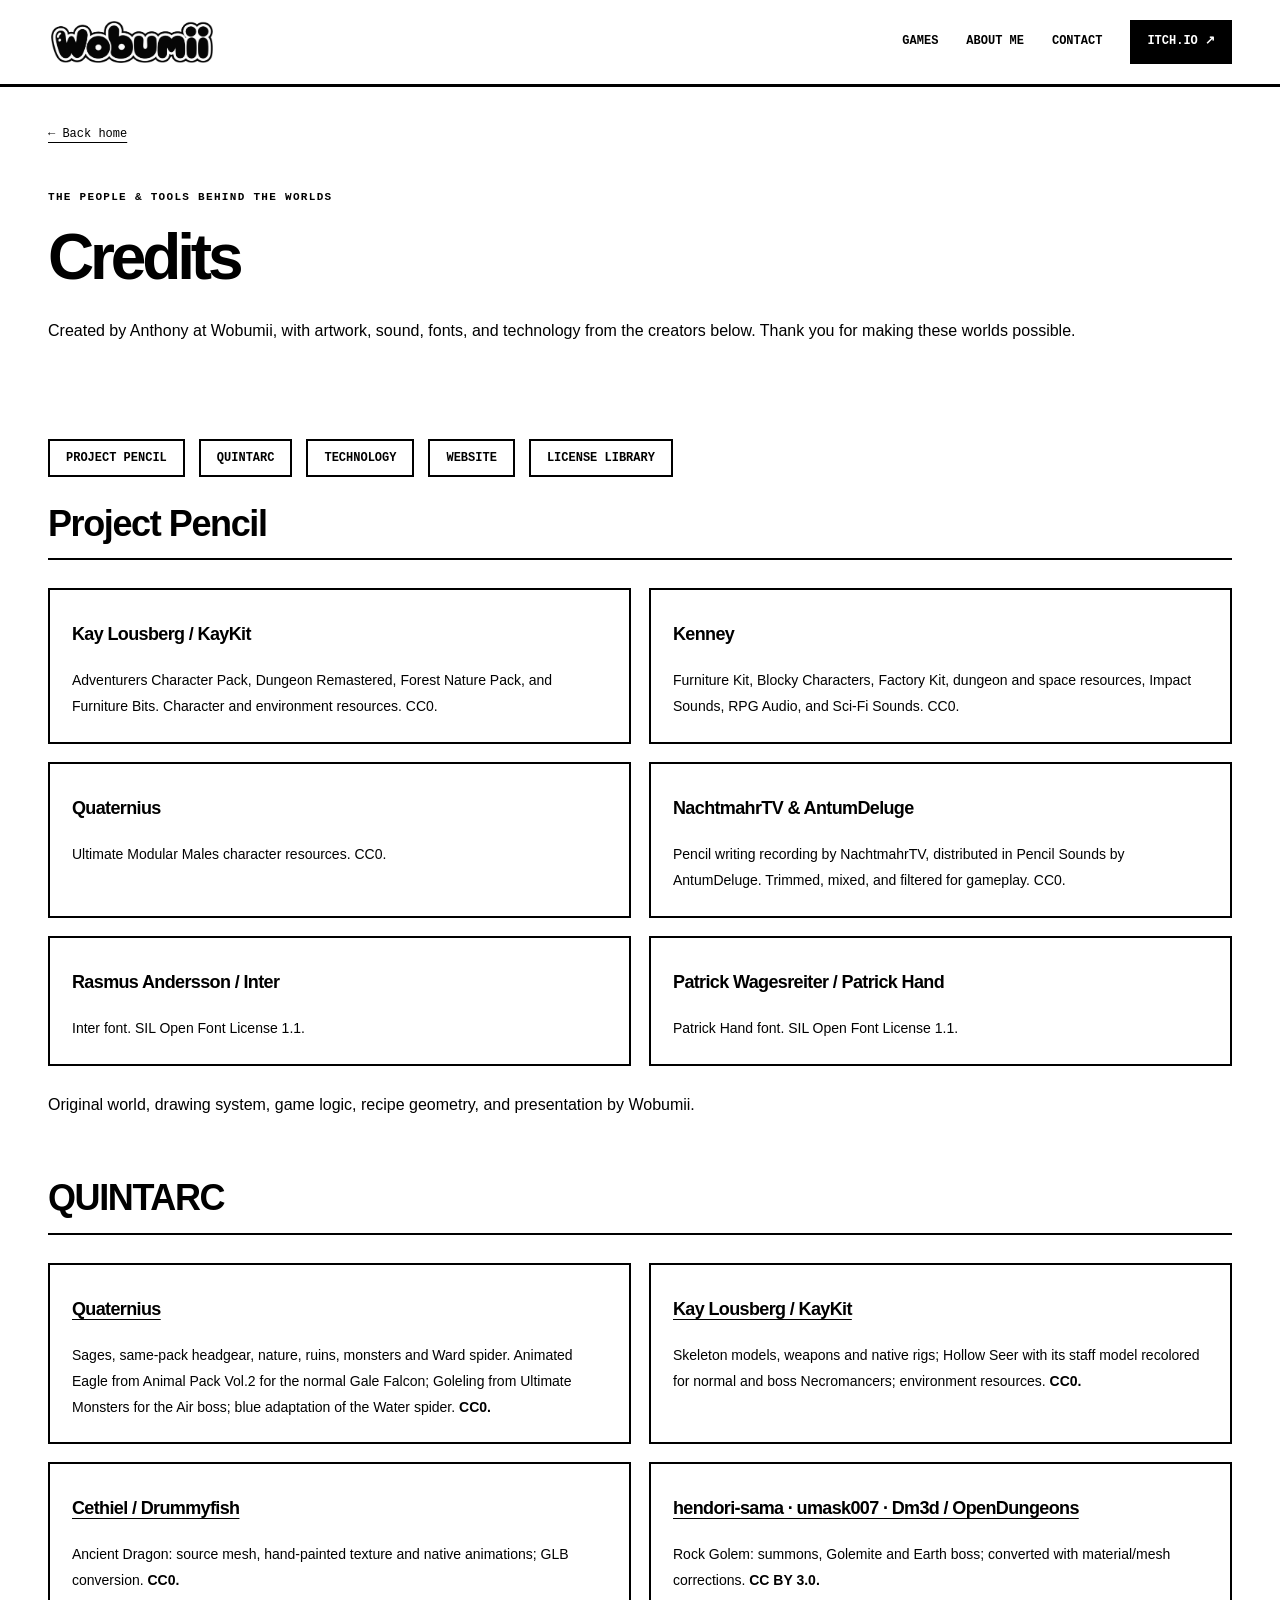
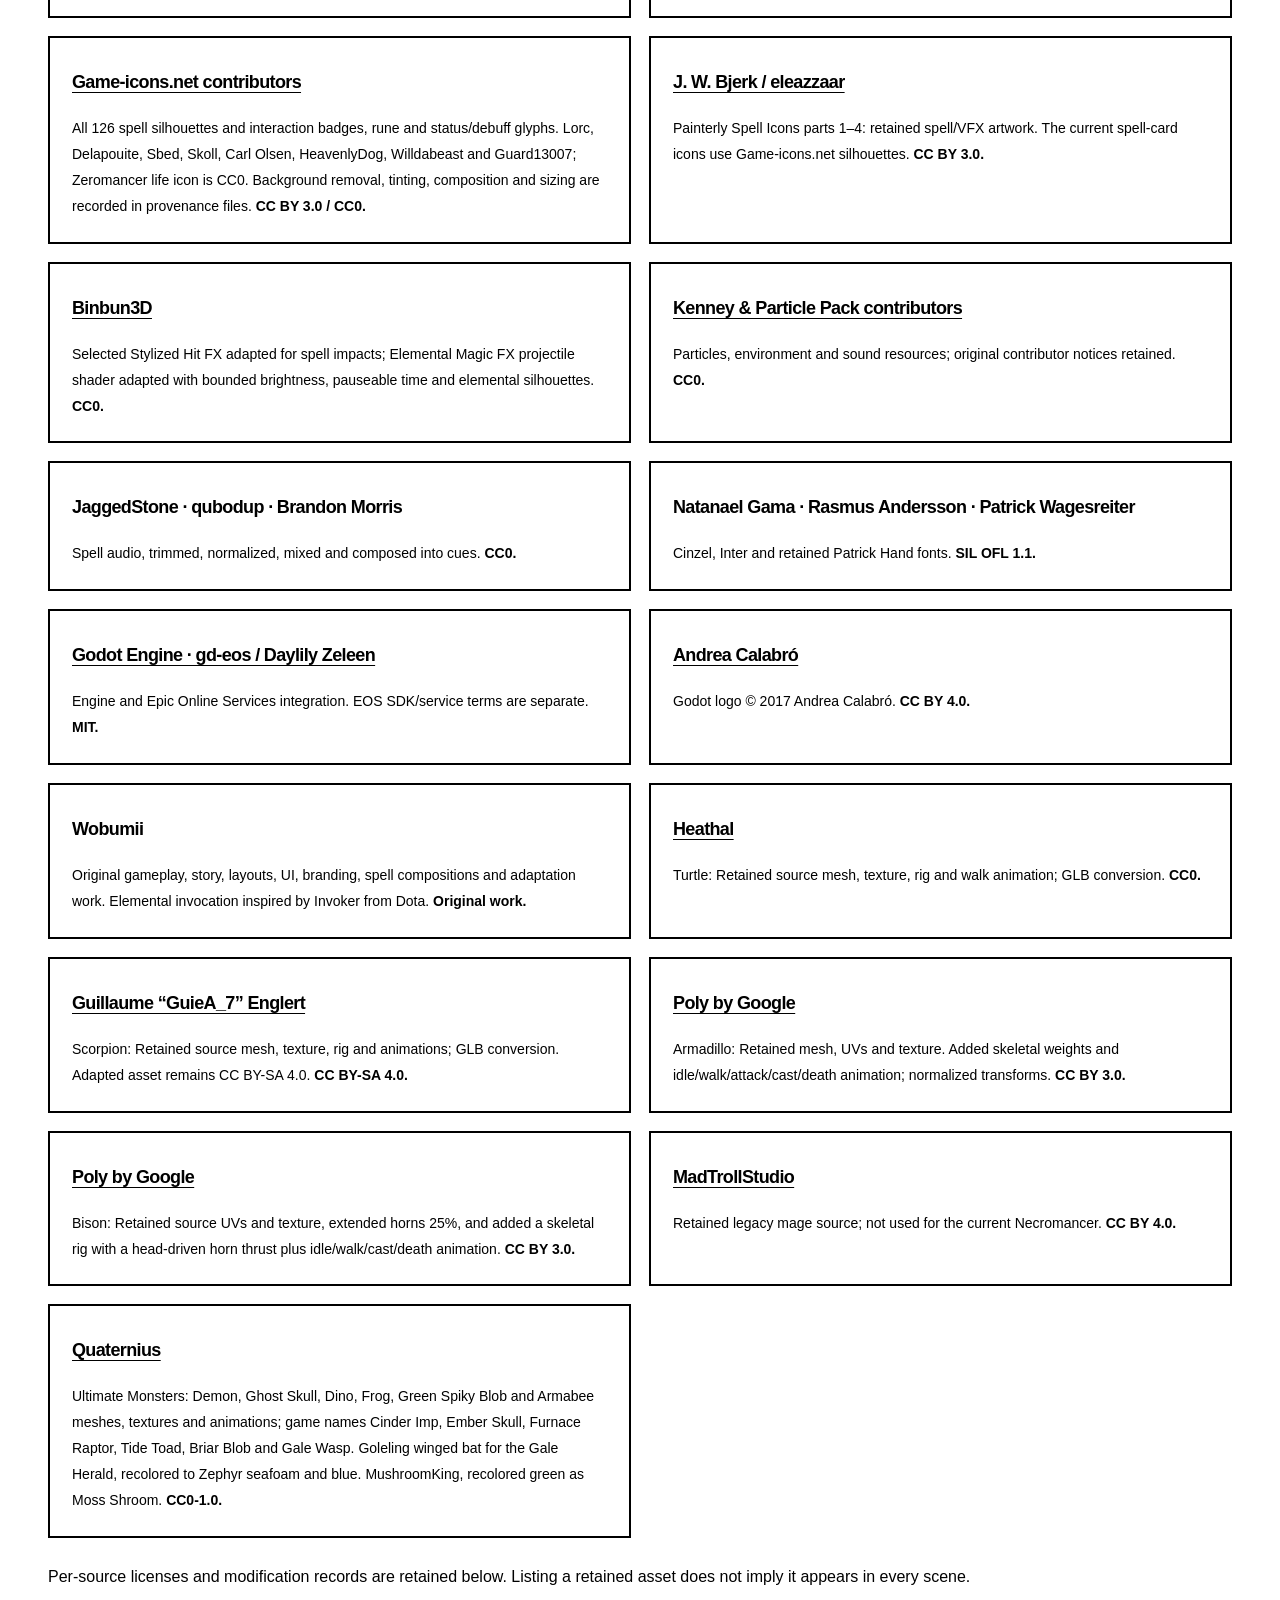
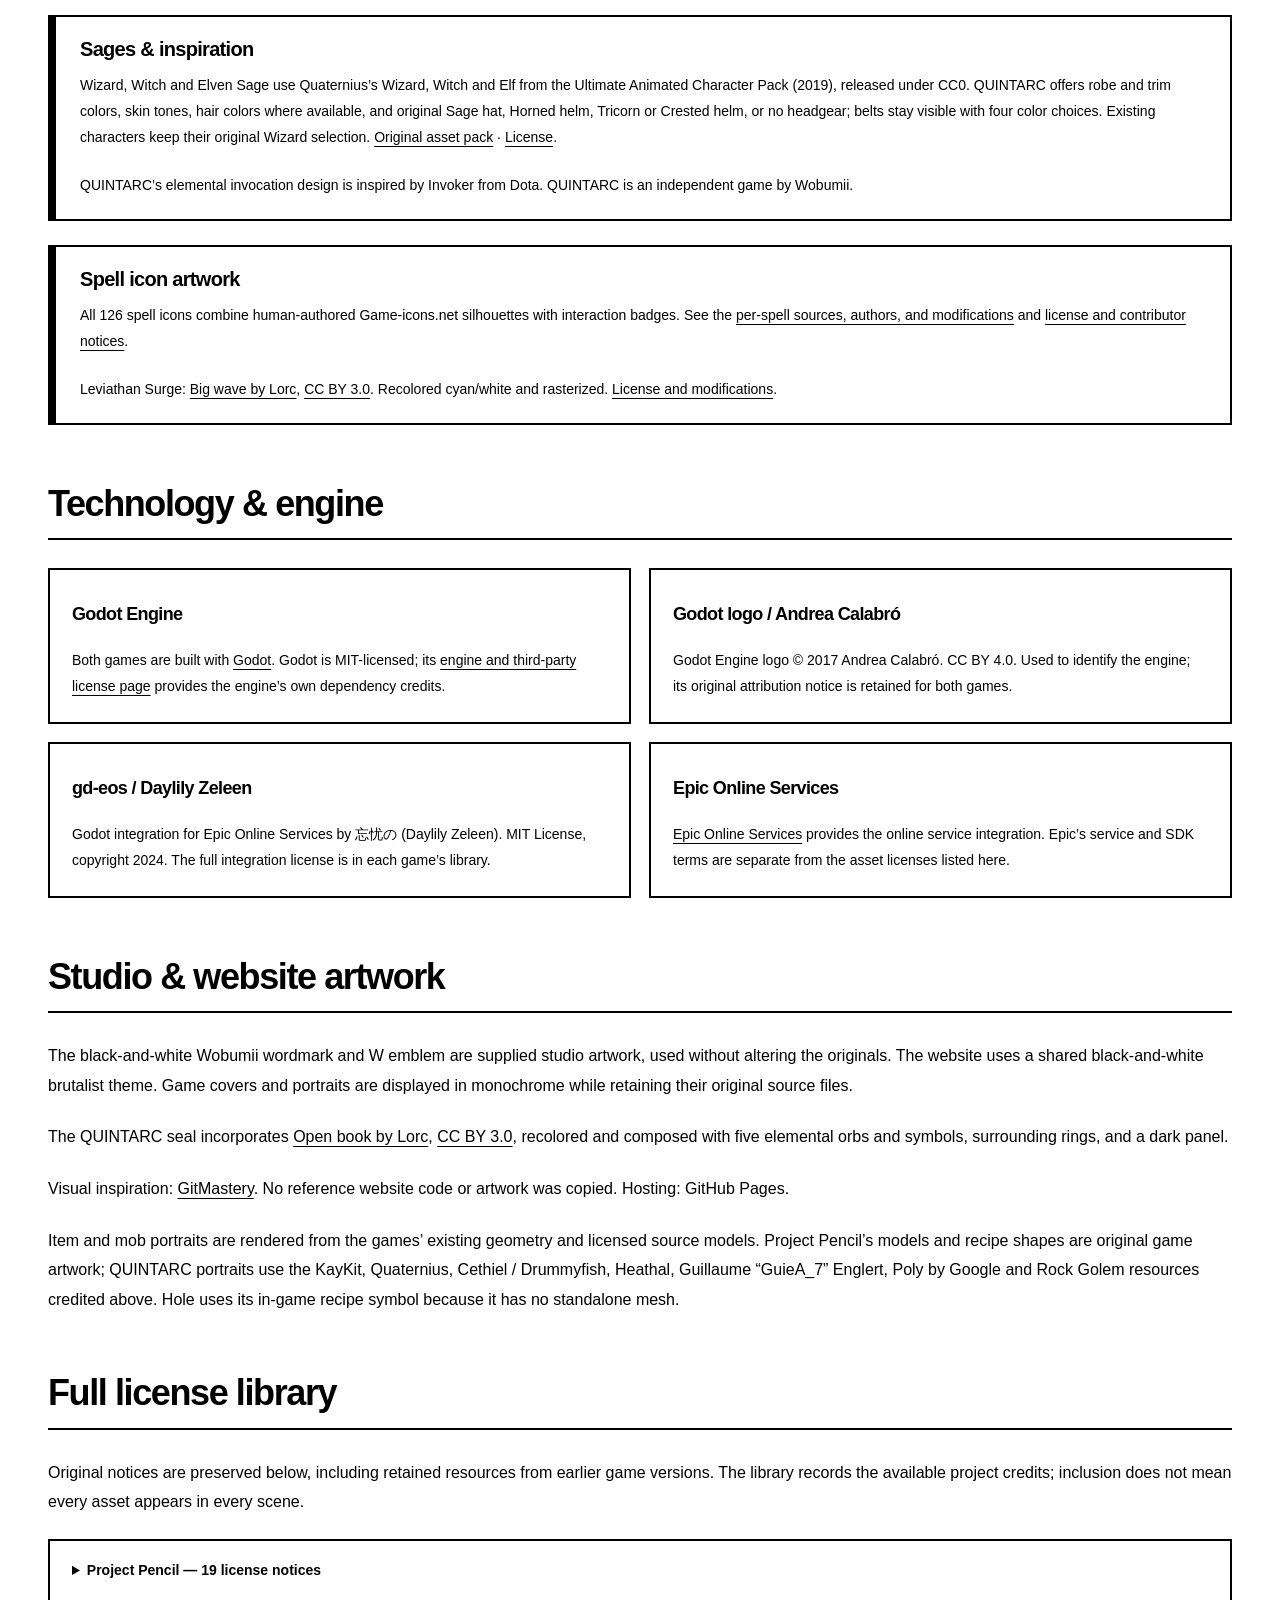
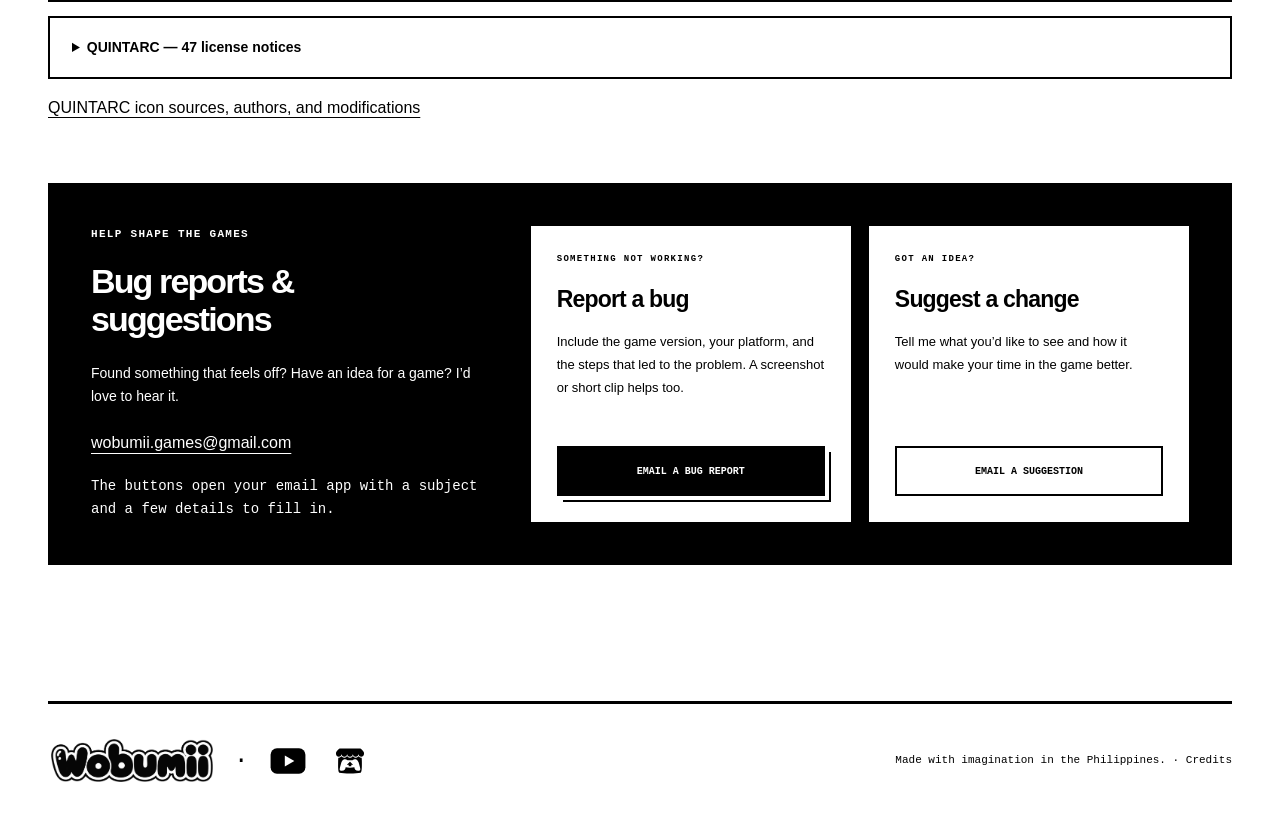
==== commit 940832e7: "Add QUINTARC boss portraits and refine guide presentation" ====
--- a/credits/index.html
+++ b/credits/index.html
@@ -26,7 +26,7 @@
 <meta name="twitter:image" content="https://wobumii.github.io/assets/wobumii-icon.png">
 <meta name="twitter:image:alt" content="Wobumii black-and-white W emblem">
 <link rel="icon" href="/assets/wobumii-icon.png" type="image/png">
-<link rel="stylesheet" href="/style.css?v=7c3c7f8adfa0">
+<link rel="stylesheet" href="/style.css?v=3fdd23a39ee9">
 <script src="/site.js?v=6cefe04a5566" defer></script>
 <script type="application/ld+json">
 {
--- a/style.css
+++ b/style.css
@@ -118,7 +118,7 @@
 .game-cover:has(.quintarc-hero-cover){background:#000}
 
 .wiki-hero .tags{margin-top:26px}
-.wiki-layout{display:grid;grid-template-columns:190px minmax(0,1fr);gap:56px;padding-top:40px;border-top:3px solid #000}
+.wiki-layout{display:grid;grid-template-columns:190px minmax(0,1fr);gap:56px;padding-top:40px;margin-bottom:60px;border-top:3px solid #000}
 .wiki-content{min-width:0}
 .wiki-nav{position:sticky;top:128px;display:flex;flex-direction:column;align-items:stretch;gap:0;border:2px solid #000}
 .wiki-nav .eyebrow{padding:14px;margin:0;background:#000;color:#fff}
@@ -301,9 +301,9 @@
 .game-card:is(:hover,:focus-visible,:focus-within) .card-art img,.game-cover:is(:hover,:focus-visible,:focus-within) img{filter:grayscale(0)}
 .footer-brand-group{display:flex;align-items:center;gap:18px}
 .footer-dot{font-size:24px;line-height:1}
-.youtube-link{display:inline-flex;align-items:center;justify-content:center;width:44px;height:44px;color:#000}
-.youtube-link svg{display:block;transition:transform .15s ease}
-.youtube-link:hover svg{transform:scale(1.1)}
+.youtube-link{display:inline-flex;align-items:center;justify-content:center;width:44px;height:44px;color:#000;flex:none}
+.youtube-link svg{display:block;width:38px;height:38px}
+.youtube-link:is(:hover,:focus-visible){color:#ff0000}
 @media(prefers-reduced-motion:reduce){.card-art img,.game-cover img,.youtube-link svg{transition:none}}
 
 /* Consistent guide headings, portraits and spacing. */
@@ -315,6 +315,7 @@
 .info-card p:last-child{margin-bottom:0}
 .info-card p img{width:28px;height:28px;object-fit:contain;vertical-align:middle;margin-right:5px}
 .info-card>.mob-portrait{flex:none;height:180px;object-fit:contain}
+.info-card:is([data-mob],[data-boss])>.mob-portrait{background:#14121e;border:1px solid #000}
 .item-card{display:block}
 .item-card h4{margin:0 0 12px;font-size:18px;line-height:1.35}
 .info-card img,.item-card img,.mob-card img,.spell-card img,.boss-list img{transition:filter .2s ease}
@@ -376,12 +377,12 @@
 .game-help{margin:0;padding:0 12px 12px;font:9px/1.7 var(--mono);text-align:center}
 /* Banner language: registration crosses, small dot grids and diagonal hatching. */
 .hero{position:relative}
-.banner-detail{display:block;pointer-events:none;position:relative;color:#000;opacity:.18}
-.hero-detail{position:absolute;right:0;top:28px;width:66px;height:26px;background:radial-gradient(circle,#000 1.2px,transparent 1.5px) 0 0/9px 9px}
-.collection-detail{width:64px;height:15px;flex:none;background:repeating-linear-gradient(135deg,#000 0 3px,transparent 3px 9px)}
+.banner-detail{display:block;pointer-events:none;position:relative;color:#000;opacity:1}
+.hero-detail{position:absolute;right:0;top:28px;width:90px;height:52px;background:url("/assets/detail-square-grid.svg") center/contain no-repeat}
+.collection-detail{width:128px;height:22px;flex:none;background:url("/assets/detail-slanted-bars.svg") center/contain no-repeat}
 .section-heading{position:relative}
 .collection-detail{position:absolute;right:0;top:0}
-.about-detail{width:26px;height:26px;margin-top:36px;opacity:.45;background:linear-gradient(#000,#000) center/2px 24px no-repeat,linear-gradient(#000,#000) center/24px 2px no-repeat}
+.about-detail{width:90px;height:52px;margin-top:36px;background:url("/assets/detail-square-grid.svg") center/contain no-repeat}
 .studio-panel{position:relative}
 .studio-panel::before{content:"";position:absolute;left:-13px;top:-13px;width:20px;height:20px;border-left:1px solid #000;border-top:1px solid #000;pointer-events:none}
-@media(max-width:600px){.hero-detail{top:12px;width:39px;height:17px}.collection-detail{width:44px;height:12px}.game-overlay{padding:16px}.game-overlay h2{font-size:42px}.game-overlay>p:not(.eyebrow){font-size:11px;margin-bottom:18px}.game-overlay .eyebrow{font-size:8px}.game-toolbar{font-size:9px}.game-help{font-size:8px}.studio-panel::before{left:-9px;top:-9px;width:14px;height:14px}}
+@media(max-width:600px){.hero-detail{top:10px;width:68px;height:40px}.collection-detail{width:94px;height:16px;top:-24px}.game-overlay{padding:16px}.game-overlay h2{font-size:42px}.game-overlay>p:not(.eyebrow){font-size:11px;margin-bottom:18px}.game-overlay .eyebrow{font-size:8px}.game-toolbar{font-size:9px}.game-help{font-size:8px}.studio-panel::before{left:-9px;top:-9px;width:14px;height:14px}}
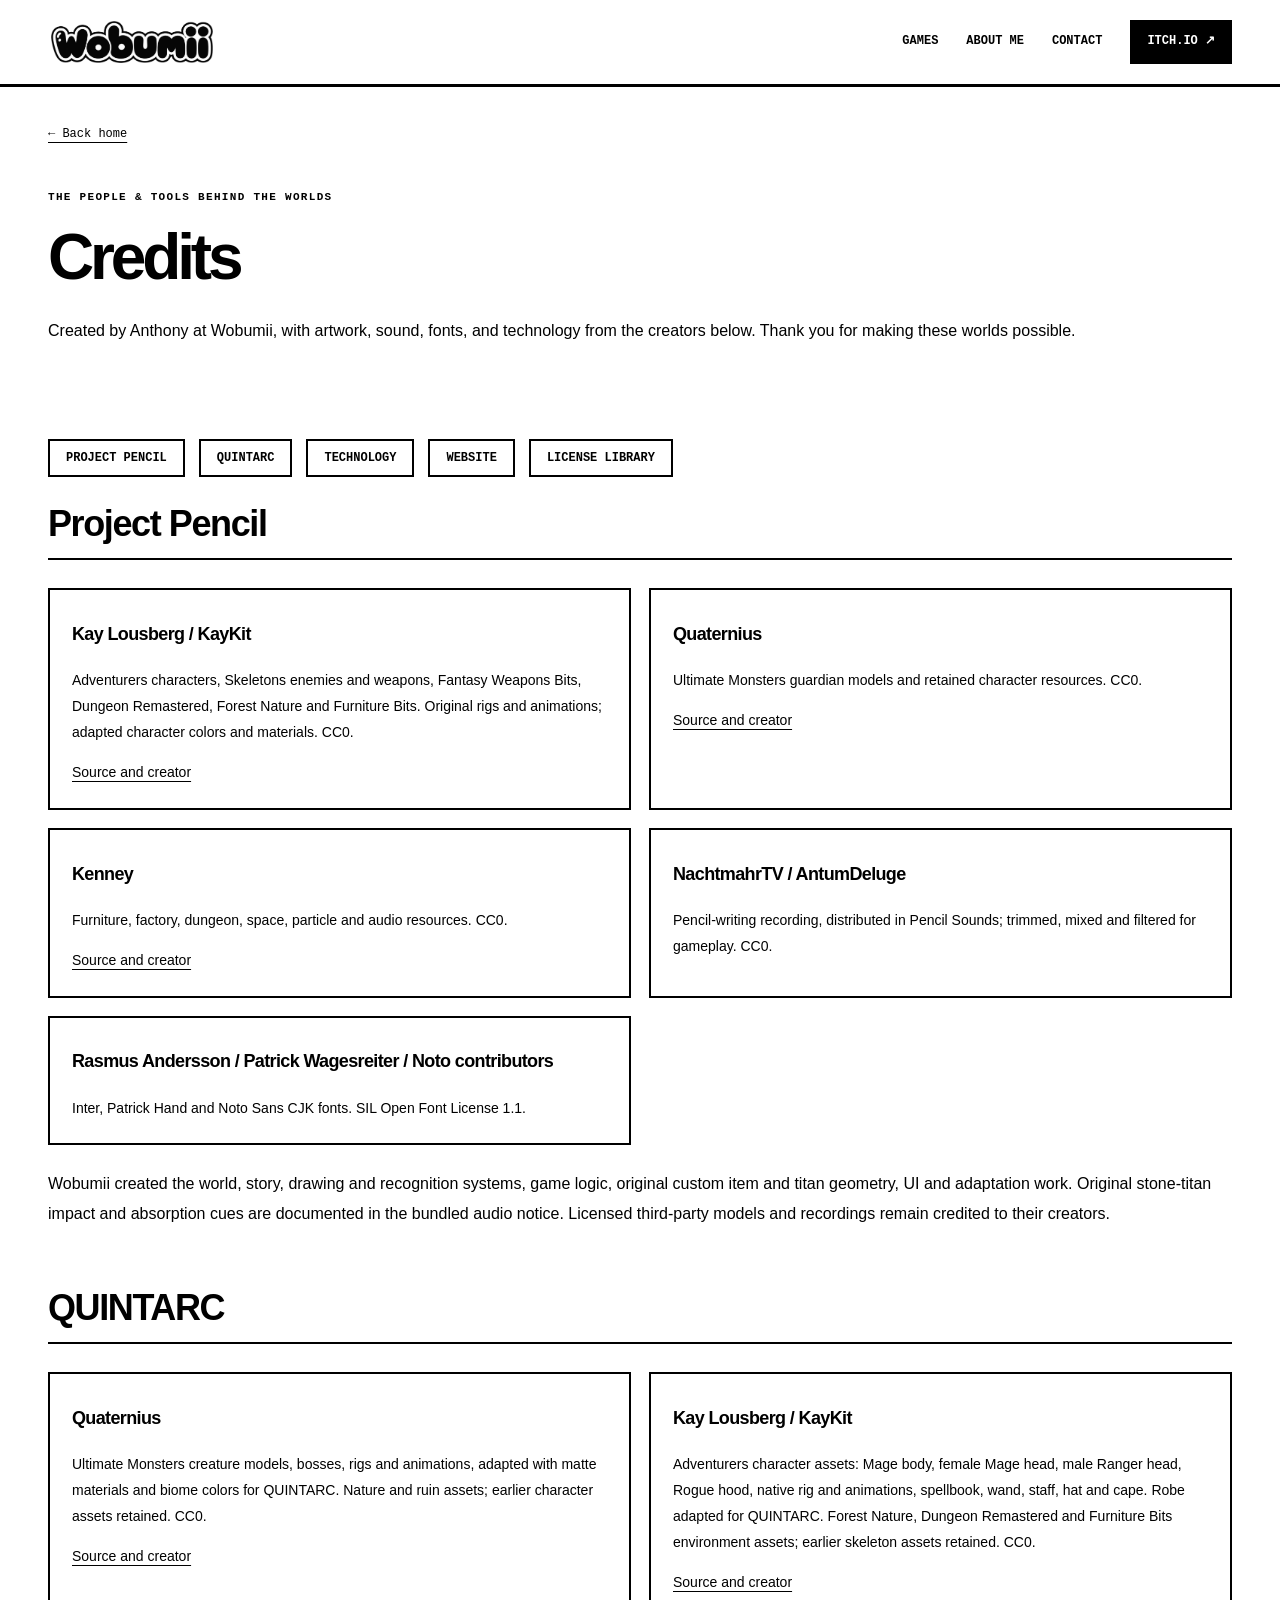
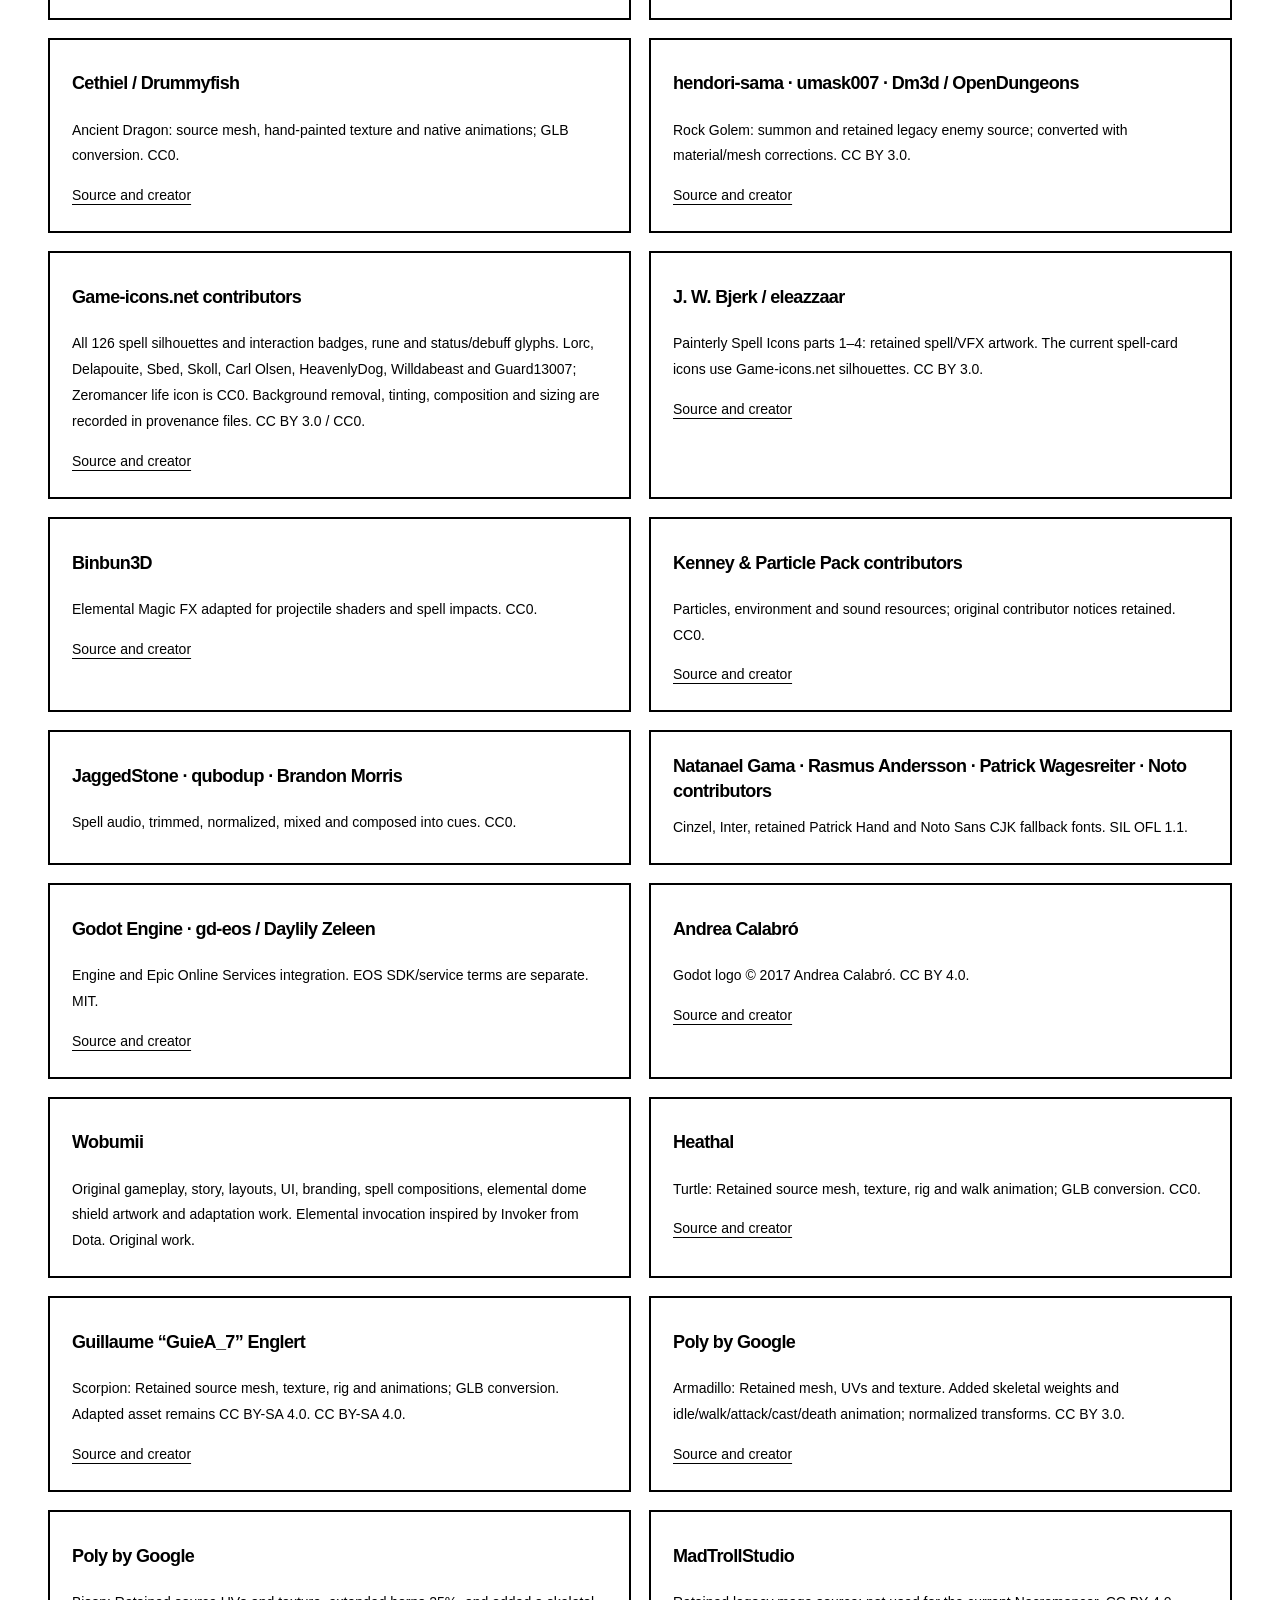
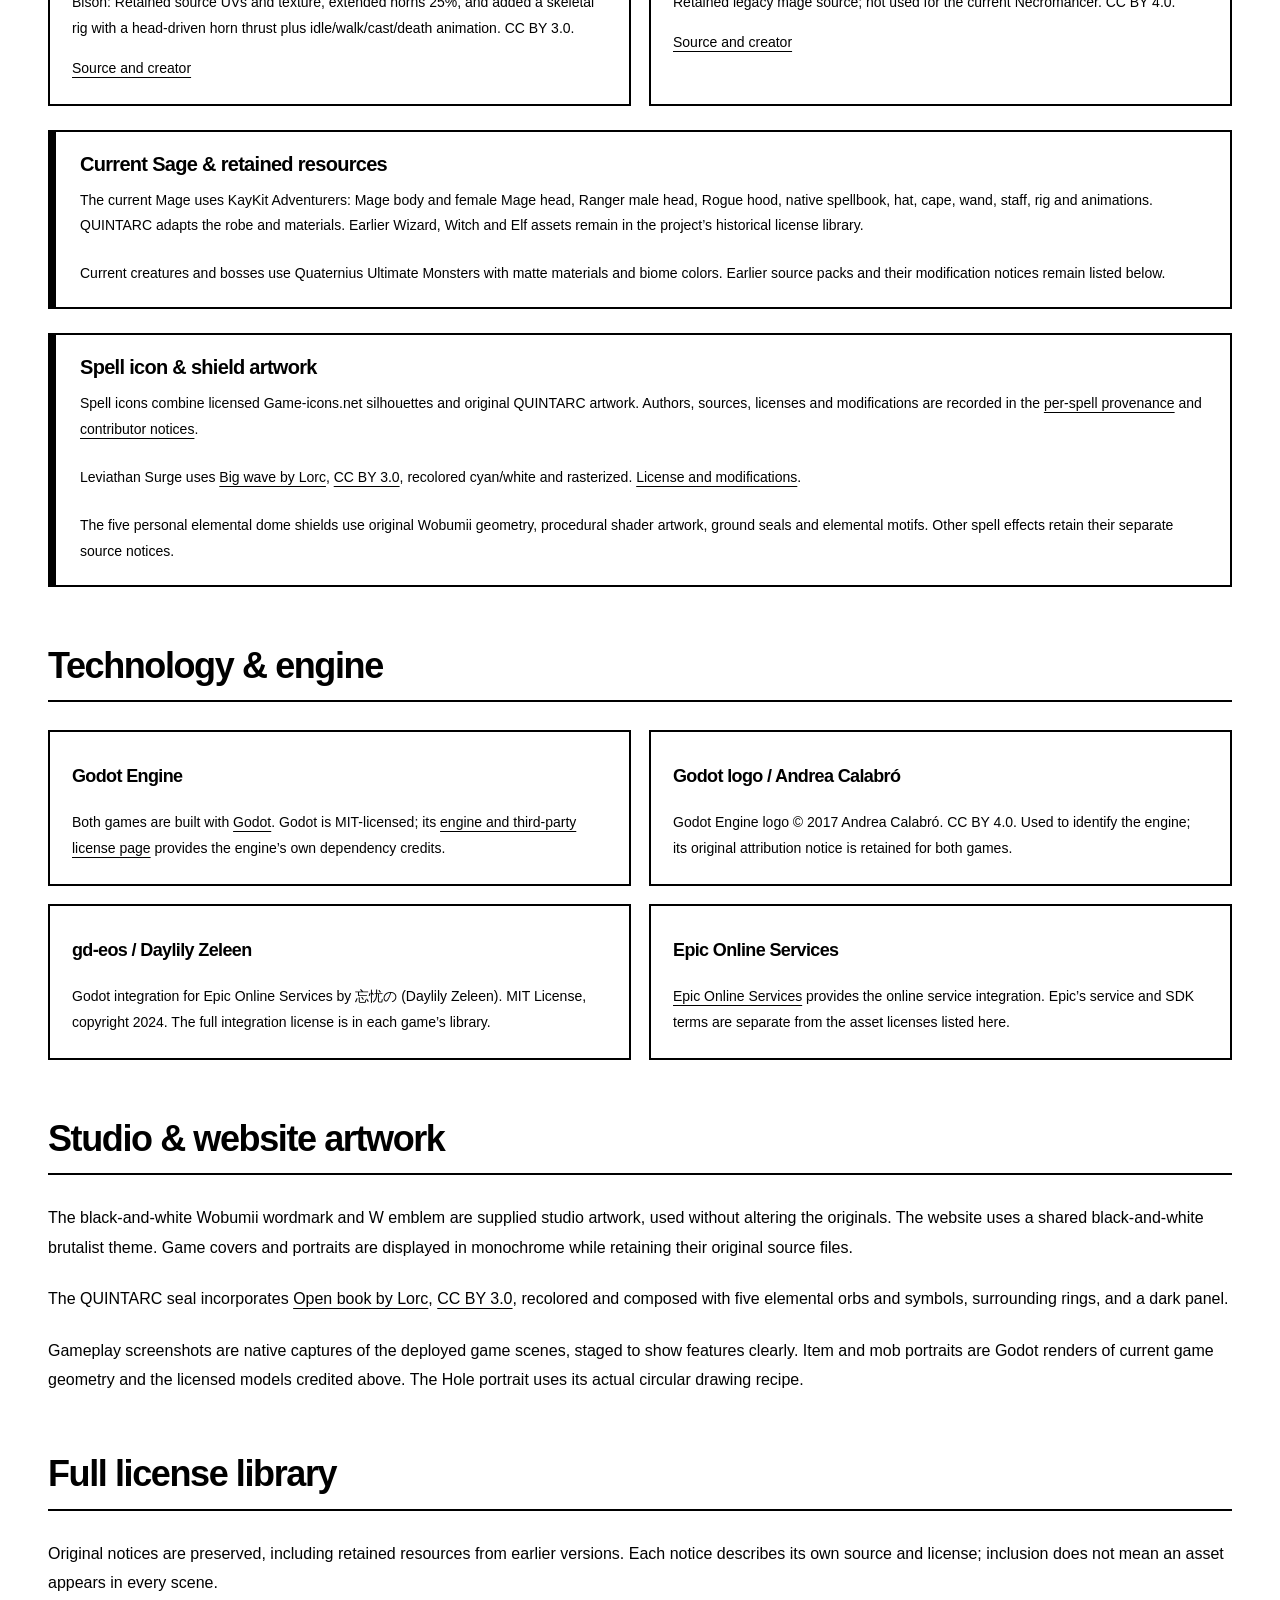
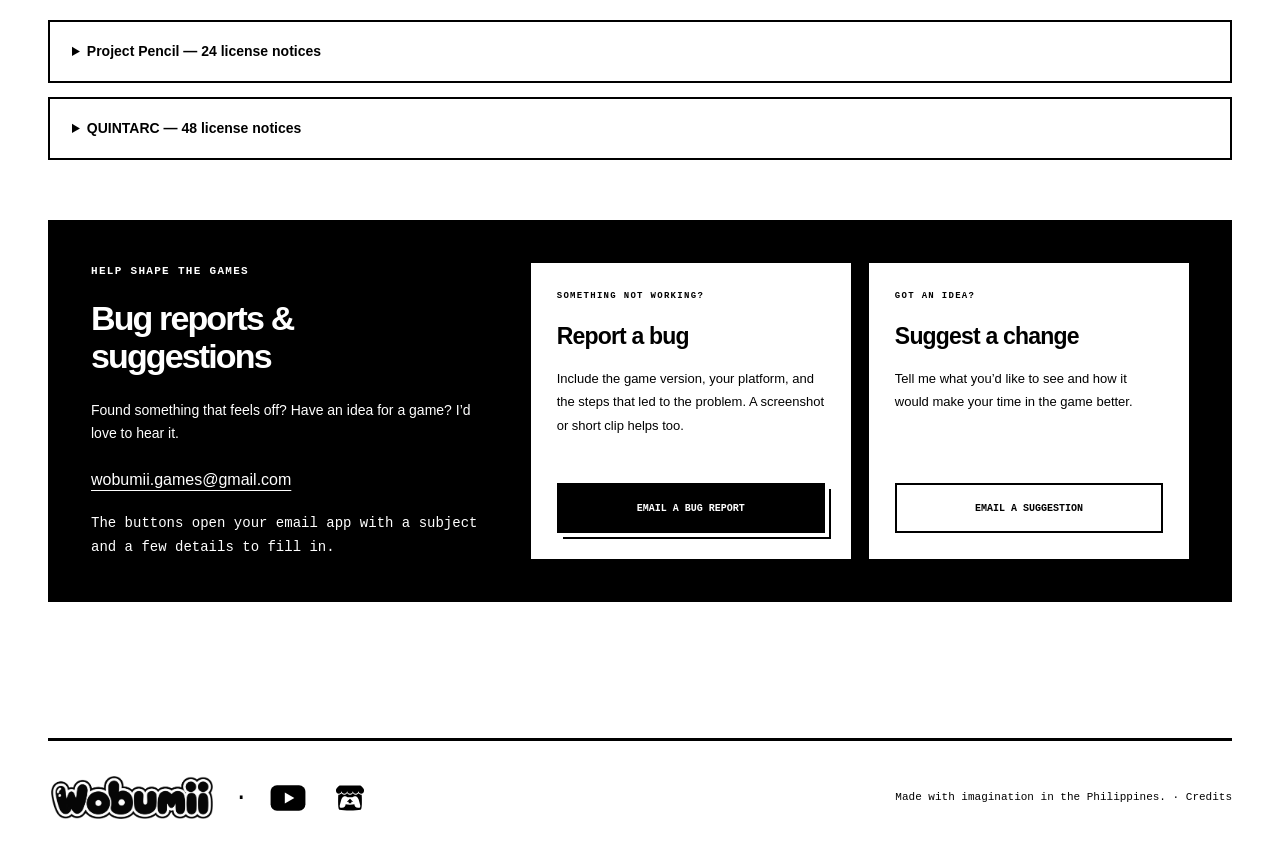
==== commit 8edab6f0: "Refresh game guides, screenshots and credits for current builds" ====
--- a/credits/index.html
+++ b/credits/index.html
@@ -1,33 +1,33 @@
 <!DOCTYPE html>
 
 <html lang="en"><head>
-<meta charset="utf-8">
-<meta name="viewport" content="width=device-width, initial-scale=1">
+<meta charset="utf-8"/>
+<meta content="width=device-width, initial-scale=1" name="viewport"/>
 <title>Game Credits, Creators &amp; Asset Licenses | Wobumii</title>
-<meta name="description" content="Explore Project Pencil and QUINTARC credits: asset creators, character models, spell icons, sound, fonts, technology, and original license notices.">
-<meta name="author" content="Anthony, Wobumii">
-<meta name="robots" content="index, follow, max-image-preview:large">
-<meta name="theme-color" content="#ffffff">
-<link rel="canonical" href="https://wobumii.github.io/credits/">
-<meta property="og:type" content="website">
-<meta property="og:site_name" content="Wobumii">
-<meta property="og:locale" content="en_PH">
-<meta property="og:title" content="Game Credits, Creators &amp; Asset Licenses | Wobumii">
-<meta property="og:description" content="Explore Project Pencil and QUINTARC credits: asset creators, character models, spell icons, sound, fonts, technology, and original license notices.">
-<meta property="og:url" content="https://wobumii.github.io/credits/">
-<meta property="og:image" content="https://wobumii.github.io/assets/wobumii-icon.png">
-<meta property="og:image:alt" content="Wobumii black-and-white W emblem">
-<meta property="og:image:type" content="image/png">
-<meta property="og:image:width" content="670">
-<meta property="og:image:height" content="573">
-<meta name="twitter:card" content="summary">
-<meta name="twitter:title" content="Game Credits, Creators &amp; Asset Licenses | Wobumii">
-<meta name="twitter:description" content="Explore Project Pencil and QUINTARC credits: asset creators, character models, spell icons, sound, fonts, technology, and original license notices.">
-<meta name="twitter:image" content="https://wobumii.github.io/assets/wobumii-icon.png">
-<meta name="twitter:image:alt" content="Wobumii black-and-white W emblem">
-<link rel="icon" href="/assets/wobumii-icon.png" type="image/png">
-<link rel="stylesheet" href="/style.css?v=3fdd23a39ee9">
-<script src="/site.js?v=6cefe04a5566" defer></script>
+<meta content="Explore Project Pencil and QUINTARC credits: asset creators, character models, spell icons, sound, fonts, technology, and original license notices." name="description"/>
+<meta content="Anthony, Wobumii" name="author"/>
+<meta content="index, follow, max-image-preview:large" name="robots"/>
+<meta content="#ffffff" name="theme-color"/>
+<link href="https://wobumii.github.io/credits/" rel="canonical"/>
+<meta content="website" property="og:type"/>
+<meta content="Wobumii" property="og:site_name"/>
+<meta content="en_PH" property="og:locale"/>
+<meta content="Game Credits, Creators &amp; Asset Licenses | Wobumii" property="og:title"/>
+<meta content="Explore Project Pencil and QUINTARC credits: asset creators, character models, spell icons, sound, fonts, technology, and original license notices." property="og:description"/>
+<meta content="https://wobumii.github.io/credits/" property="og:url"/>
+<meta content="https://wobumii.github.io/assets/wobumii-icon.png" property="og:image"/>
+<meta content="Wobumii black-and-white W emblem" property="og:image:alt"/>
+<meta content="image/png" property="og:image:type"/>
+<meta content="670" property="og:image:width"/>
+<meta content="573" property="og:image:height"/>
+<meta content="summary" name="twitter:card"/>
+<meta content="Game Credits, Creators &amp; Asset Licenses | Wobumii" name="twitter:title"/>
+<meta content="Explore Project Pencil and QUINTARC credits: asset creators, character models, spell icons, sound, fonts, technology, and original license notices." name="twitter:description"/>
+<meta content="https://wobumii.github.io/assets/wobumii-icon.png" name="twitter:image"/>
+<meta content="Wobumii black-and-white W emblem" name="twitter:image:alt"/>
+<link href="/assets/wobumii-icon.png" rel="icon" type="image/png"/>
+<link href="/style.css?v=9546deea36a1" rel="stylesheet"/>
+<script defer="" src="/site.js?v=6cefe04a5566"></script>
 <script type="application/ld+json">
 {
   "@context": "https://schema.org",
@@ -72,8 +72,8 @@
 }
 </script>
 </head>
-<body><a class="skip" href="#main">Skip to content</a><header class="site-header"><div class="wrap header-inner"><a aria-label="Wobumii home" class="brand" href="/"><img alt="Wobumii" class="brand-logo" height="515" src="/assets/wobumii-wordmark.png" width="1778"/></a><nav aria-label="Main navigation"><a href="/#games">Games</a><a href="/#about">About me</a><a href="#contact">Contact</a><a class="nav-external" href="https://wobumii.itch.io/" rel="noopener noreferrer" target="_blank">itch.io <span aria-hidden="true">↗</span></a></nav></div></header><main class="wrap wiki" id="main"><a class="back-link" href="/">← Back home</a><section class="credits-intro"><p class="eyebrow">THE PEOPLE &amp; TOOLS BEHIND THE WORLDS</p><h1>Credits</h1><p>Created by Anthony at Wobumii, with artwork, sound, fonts, and technology from the creators below. Thank you for making these worlds possible.</p></section><nav aria-label="Credits sections" class="credits-nav"><a href="#project-pencil">Project Pencil</a><a href="#quintarc">QUINTARC</a><a href="#technology">Technology</a><a href="#website">Website</a><a href="#licenses">License library</a></nav><div class="wiki-content"><section class="wiki-section" id="project-pencil"><h2>Project Pencil</h2><div class="info-grid"><article class="info-card"><h3>Kay Lousberg / KayKit</h3><p>Adventurers Character Pack, Dungeon Remastered, Forest Nature Pack, and Furniture Bits. Character and environment resources. CC0.</p></article><article class="info-card"><h3>Kenney</h3><p>Furniture Kit, Blocky Characters, Factory Kit, dungeon and space resources, Impact Sounds, RPG Audio, and Sci-Fi Sounds. CC0.</p></article><article class="info-card"><h3>Quaternius</h3><p>Ultimate Modular Males character resources. CC0.</p></article><article class="info-card"><h3>NachtmahrTV &amp; AntumDeluge</h3><p>Pencil writing recording by NachtmahrTV, distributed in Pencil Sounds by AntumDeluge. Trimmed, mixed, and filtered for gameplay. CC0.</p></article><article class="info-card"><h3>Rasmus Andersson / Inter</h3><p>Inter font. SIL Open Font License 1.1.</p></article><article class="info-card"><h3>Patrick Wagesreiter / Patrick Hand</h3><p>Patrick Hand font. SIL Open Font License 1.1.</p></article></div><p>Original world, drawing system, game logic, recipe geometry, and presentation by Wobumii.</p></section><section class="wiki-section" id="quintarc"><h2>QUINTARC</h2><div class="info-grid"><article class="info-card"><h3><a href="https://quaternius.com/" rel="noopener noreferrer" target="_blank">Quaternius</a></h3><p>Sages, same-pack headgear, nature, ruins, monsters and Ward spider. Animated Eagle from Animal Pack Vol.2 for the normal Gale Falcon; Goleling from Ultimate Monsters for the Air boss; blue adaptation of the Water spider. <strong>CC0.</strong></p></article><article class="info-card"><h3><a href="https://kaylousberg.com/" rel="noopener noreferrer" target="_blank">Kay Lousberg / KayKit</a></h3><p>Skeleton models, weapons and native rigs; Hollow Seer with its staff model recolored for normal and boss Necromancers; environment resources. <strong>CC0.</strong></p></article><article class="info-card"><h3><a href="https://opengameart.org/content/cethiels-dragon-3d" rel="noopener noreferrer" target="_blank">Cethiel / Drummyfish</a></h3><p>Ancient Dragon: source mesh, hand-painted texture and native animations; GLB conversion. <strong>CC0.</strong></p></article><article class="info-card"><h3><a href="https://opengameart.org/content/rock-golem" rel="noopener noreferrer" target="_blank">hendori-sama · umask007 · Dm3d / OpenDungeons</a></h3><p>Rock Golem: summons, Golemite and Earth boss; converted with material/mesh corrections. <strong>CC BY 3.0.</strong></p></article><article class="info-card"><h3><a href="https://game-icons.net/" rel="noopener noreferrer" target="_blank">Game-icons.net contributors</a></h3><p>All 126 spell silhouettes and interaction badges, rune and status/debuff glyphs. Lorc, Delapouite, Sbed, Skoll, Carl Olsen, HeavenlyDog, Willdabeast and Guard13007; Zeromancer life icon is CC0. Background removal, tinting, composition and sizing are recorded in provenance files. <strong>CC BY 3.0 / CC0.</strong></p></article><article class="info-card"><h3><a href="https://opengameart.org/content/painterly-spell-icons-part-1" rel="noopener noreferrer" target="_blank">J. W. Bjerk / eleazzaar</a></h3><p>Painterly Spell Icons parts 1–4: retained spell/VFX artwork. The current spell-card icons use Game-icons.net silhouettes. <strong>CC BY 3.0.</strong></p></article><article class="info-card"><h3><a href="https://binbun3d.itch.io/elemental-magic-fx" rel="noopener noreferrer" target="_blank">Binbun3D</a></h3><p>Selected Stylized Hit FX adapted for spell impacts; Elemental Magic FX projectile shader adapted with bounded brightness, pauseable time and elemental silhouettes. <strong>CC0.</strong></p></article><article class="info-card"><h3><a href="https://kenney.nl/" rel="noopener noreferrer" target="_blank">Kenney &amp; Particle Pack contributors</a></h3><p>Particles, environment and sound resources; original contributor notices retained. <strong>CC0.</strong></p></article><article class="info-card"><h3>JaggedStone · qubodup · Brandon Morris</h3><p>Spell audio, trimmed, normalized, mixed and composed into cues. <strong>CC0.</strong></p></article><article class="info-card"><h3>Natanael Gama · Rasmus Andersson · Patrick Wagesreiter</h3><p>Cinzel, Inter and retained Patrick Hand fonts. <strong>SIL OFL 1.1.</strong></p></article><article class="info-card"><h3><a href="https://godotengine.org/license/" rel="noopener noreferrer" target="_blank">Godot Engine · gd-eos / Daylily Zeleen</a></h3><p>Engine and Epic Online Services integration. EOS SDK/service terms are separate. <strong>MIT.</strong></p></article><article class="info-card"><h3><a href="https://godotengine.org/press/" rel="noopener noreferrer" target="_blank">Andrea Calabró</a></h3><p>Godot logo © 2017 Andrea Calabró. <strong>CC BY 4.0.</strong></p></article><article class="info-card"><h3>Wobumii</h3><p>Original gameplay, story, layouts, UI, branding, spell compositions and adaptation work. Elemental invocation inspired by Invoker from Dota. <strong>Original work.</strong></p></article><article class="info-card"><h3><a href="https://opengameart.org/content/turtle-0" rel="noopener noreferrer" target="_blank">Heathal</a></h3><p>Turtle: Retained source mesh, texture, rig and walk animation; GLB conversion. <strong>CC0.</strong></p></article><article class="info-card"><h3><a href="https://opengameart.org/content/scorpion-3d" rel="noopener noreferrer" target="_blank">Guillaume “GuieA_7” Englert</a></h3><p>Scorpion: Retained source mesh, texture, rig and animations; GLB conversion. Adapted asset remains CC BY-SA 4.0. <strong>CC BY-SA 4.0.</strong></p></article><article class="info-card"><h3><a href="https://poly.pizza/m/dZ3EWgIsSJQ" rel="noopener noreferrer" target="_blank">Poly by Google</a></h3><p>Armadillo: Retained mesh, UVs and texture. Added skeletal weights and idle/walk/attack/cast/death animation; normalized transforms. <strong>CC BY 3.0.</strong></p></article><article class="info-card"><h3><a href="https://poly.pizza/m/9sTrha-TxdS" rel="noopener noreferrer" target="_blank">Poly by Google</a></h3><p>Bison: Retained source UVs and texture, extended horns 25%, and added a skeletal rig with a head-driven horn thrust plus idle/walk/cast/death animation. <strong>CC BY 3.0.</strong></p></article><article class="info-card"><h3><a href="https://sketchfab.com/3d-models/low-poly-mage-rigged-free-10771a1d02a145df95824b483515eeb6" rel="noopener noreferrer" target="_blank">MadTrollStudio</a></h3><p>Retained legacy mage source; not used for the current Necromancer. <strong>CC BY 4.0.</strong></p></article><article class="info-card"><h3><a href="https://quaternius.com/packs/ultimatemonsters.html" rel="noopener noreferrer" target="_blank">Quaternius</a></h3><p>Ultimate Monsters: Demon, Ghost Skull, Dino, Frog, Green Spiky Blob and Armabee meshes, textures and animations; game names Cinder Imp, Ember Skull, Furnace Raptor, Tide Toad, Briar Blob and Gale Wasp. Goleling winged bat for the Gale Herald, recolored to Zephyr seafoam and blue. MushroomKing, recolored green as Moss Shroom. <strong>CC0-1.0.</strong></p></article></div><p>Per-source licenses and modification records are retained below. Listing a retained asset does not imply it appears in every scene.</p><div class="credits-note" id="sage-attribution"><h3>Sages &amp; inspiration</h3><p>Wizard, Witch and Elven Sage use Quaternius’s Wizard, Witch and Elf from the Ultimate Animated Character Pack (2019), released under CC0. QUINTARC offers robe and trim colors, skin tones, hair colors where available, and original Sage hat, Horned helm, Tricorn or Crested helm, or no headgear; belts stay visible with four color choices. Existing characters keep their original Wizard selection. <a href="https://quaternius.com/packs/ultimatedanimatedcharacter.html">Original asset pack</a> · <a href="/assets/licenses/QUINTARC-Wizard-CC0.txt">License</a>.</p><p>QUINTARC’s elemental invocation design is inspired by Invoker from Dota. QUINTARC is an independent game by Wobumii.</p></div><div class="credits-note" id="skill-icon-attribution"><h3>Spell icon artwork</h3><p>All 126 spell icons combine human-authored Game-icons.net silhouettes with interaction badges. See the <a href="/assets/quintarc-skill-icon-provenance.json">per-spell sources, authors, and modifications</a> and <a href="/assets/licenses/QUINTARC-Skill-Identity-Icons.txt">license and contributor notices</a>.</p><p>Leviathan Surge: <a href="https://game-icons.net/1x1/lorc/big-wave.html" rel="noopener noreferrer" target="_blank">Big wave by Lorc</a>, <a href="https://creativecommons.org/licenses/by/3.0/" rel="noopener noreferrer" target="_blank">CC BY 3.0</a>. Recolored cyan/white and rasterized. <a href="/assets/licenses/QUINTARC-Wave-Icon.txt">License and modifications</a>.</p></div></section><section class="wiki-section" id="technology"><h2>Technology &amp; engine</h2><div class="info-grid"><article class="info-card"><h3>Godot Engine</h3><p>Both games are built with <a href="https://godotengine.org/" rel="noopener noreferrer" target="_blank">Godot</a>. Godot is MIT-licensed; its <a href="https://godotengine.org/license/" rel="noopener noreferrer" target="_blank">engine and third-party license page</a> provides the engine’s own dependency credits.</p></article><article class="info-card"><h3>Godot logo / Andrea Calabró</h3><p>Godot Engine logo © 2017 Andrea Calabró. CC BY 4.0. Used to identify the engine; its original attribution notice is retained for both games.</p></article><article class="info-card"><h3>gd-eos / Daylily Zeleen</h3><p>Godot integration for Epic Online Services by 忘忧の (Daylily Zeleen). MIT License, copyright 2024. The full integration license is in each game’s library.</p></article><article class="info-card"><h3>Epic Online Services</h3><p><a href="https://dev.epicgames.com/en-US/services" rel="noopener noreferrer" target="_blank">Epic Online Services</a> provides the online service integration. Epic’s service and SDK terms are separate from the asset licenses listed here.</p></article></div></section><section class="wiki-section" id="website"><h2>Studio &amp; website artwork</h2><p>The black-and-white Wobumii wordmark and W emblem are supplied studio artwork, used without altering the originals. The website uses a shared black-and-white brutalist theme. Game covers and portraits are displayed in monochrome while retaining their original source files.</p><p>The QUINTARC seal incorporates <a href="https://game-icons.net/1x1/lorc/open-book.html" rel="noopener noreferrer" target="_blank">Open book by Lorc</a>, <a href="https://creativecommons.org/licenses/by/3.0/" rel="noopener noreferrer" target="_blank">CC BY 3.0</a>, recolored and composed with five elemental orbs and symbols, surrounding rings, and a dark panel.</p><p>Visual inspiration: <a href="https://gitmastery.me/" rel="noopener noreferrer" target="_blank">GitMastery</a>. No reference website code or artwork was copied. Hosting: GitHub Pages.</p><p>Item and mob portraits are rendered from the games’ existing geometry and licensed source models. Project Pencil’s models and recipe shapes are original game artwork; QUINTARC portraits use the KayKit, Quaternius, Cethiel / Drummyfish, Heathal, Guillaume “GuieA_7” Englert, Poly by Google and Rock Golem resources credited above. Hole uses its in-game recipe symbol because it has no standalone mesh.</p></section><section class="wiki-section" id="licenses"><h2>Full license library</h2><p>Original notices are preserved below, including retained resources from earlier game versions. The library records the available project credits; inclusion does not mean every asset appears in every scene.</p><details><summary>Project Pencil — 19 license notices</summary><ul class="license-list"><li><a href="/assets/licenses/project-pencil/addons/gd-eos/LICENSE">addons/gd-eos/LICENSE</a></li><li><a href="/assets/licenses/project-pencil/assets/dungeon/License.txt">assets/dungeon/License</a></li><li><a href="/assets/licenses/project-pencil/assets/environment/archive/LICENSE.txt">assets/environment/archive/LICENSE</a></li><li><a href="/assets/licenses/project-pencil/assets/environment/dungeon/LICENSE.txt">assets/environment/dungeon/LICENSE</a></li><li><a href="/assets/licenses/project-pencil/assets/environment/factory/LICENSE.txt">assets/environment/factory/LICENSE</a></li><li><a href="/assets/licenses/project-pencil/assets/environment/factory/License.txt">assets/environment/factory/License</a></li><li><a href="/assets/licenses/project-pencil/assets/environment/forest/LICENSE.txt">assets/environment/forest/LICENSE</a></li><li><a href="/assets/licenses/project-pencil/assets/environment/space/License.txt">assets/environment/space/License</a></li><li><a href="/assets/licenses/project-pencil/assets/licenses/Godot-Logo-CC-BY-4.0.txt">Godot-Logo-CC-BY-4.0</a></li><li><a href="/assets/licenses/project-pencil/assets/licenses/Inter-OFL.txt">Inter-OFL</a></li><li><a href="/assets/licenses/project-pencil/assets/licenses/KayKit-Adventurers-CC0.txt">KayKit-Adventurers-CC0</a></li><li><a href="/assets/licenses/project-pencil/assets/licenses/Kenney-RPG-Audio.txt">Kenney-RPG-Audio</a></li><li><a href="/assets/licenses/project-pencil/assets/licenses/Kenney-Sci-Fi-Sounds.txt">Kenney-Sci-Fi-Sounds</a></li><li><a href="/assets/licenses/project-pencil/assets/licenses/PatrickHand-OFL.txt">PatrickHand-OFL</a></li><li><a href="/assets/licenses/project-pencil/assets/licenses/Quaternius-Modular-CC0.txt">Quaternius-Modular-CC0</a></li><li><a href="/assets/licenses/project-pencil/assets/licenses/characters-CC0.txt">characters-CC0</a></li><li><a href="/assets/licenses/project-pencil/assets/licenses/furniture-CC0.txt">furniture-CC0</a></li><li><a href="/assets/licenses/project-pencil/assets/licenses/pencil-writing.txt">pencil-writing</a></li><li><a href="/assets/licenses/project-pencil/assets/licenses/sounds-CC0.txt">sounds-CC0</a></li></ul></details><details><summary>QUINTARC — 47 license notices</summary><ul class="license-list"><li><a href="/assets/licenses/quintarc/addons/gd-eos/LICENSE">addons/gd-eos/LICENSE</a></li><li><a href="/assets/licenses/quintarc/assets/dungeon/License.txt">assets/dungeon/License</a></li><li><a href="/assets/licenses/quintarc/assets/environment/archive/LICENSE.txt">assets/environment/archive/LICENSE</a></li><li><a href="/assets/licenses/quintarc/assets/environment/dungeon/LICENSE.txt">assets/environment/dungeon/LICENSE</a></li><li><a href="/assets/licenses/quintarc/assets/environment/factory/LICENSE.txt">assets/environment/factory/LICENSE</a></li><li><a href="/assets/licenses/quintarc/assets/environment/factory/License.txt">assets/environment/factory/License</a></li><li><a href="/assets/licenses/quintarc/assets/environment/forest/LICENSE.txt">assets/environment/forest/LICENSE</a></li><li><a href="/assets/licenses/quintarc/assets/environment/space/License.txt">assets/environment/space/License</a></li><li><a href="/assets/licenses/quintarc/assets/licenses/Godot-Logo-CC-BY-4.0.txt">Godot-Logo-CC-BY-4.0</a></li><li><a href="/assets/licenses/quintarc/assets/licenses/Inter-OFL.txt">Inter-OFL</a></li><li><a href="/assets/licenses/quintarc/assets/licenses/KayKit-Adventurers-CC0.txt">KayKit-Adventurers-CC0</a></li><li><a href="/assets/licenses/quintarc/assets/licenses/Kenney-Particles-CC0.txt">Kenney-Particles-CC0</a></li><li><a href="/assets/licenses/quintarc/assets/licenses/Kenney-RPG-Audio.txt">Kenney-RPG-Audio</a></li><li><a href="/assets/licenses/quintarc/assets/licenses/Kenney-Sci-Fi-Sounds.txt">Kenney-Sci-Fi-Sounds</a></li><li><a href="/assets/licenses/quintarc/assets/licenses/PatrickHand-OFL.txt">PatrickHand-OFL</a></li><li><a href="/assets/licenses/quintarc/assets/licenses/QUINTARC-Audio.txt">QUINTARC-Audio</a></li><li><a href="/assets/licenses/quintarc/assets/licenses/QUINTARC-Binbun.txt">QUINTARC-Binbun</a></li><li><a href="/assets/licenses/quintarc/assets/licenses/QUINTARC-Cinzel-OFL.txt">QUINTARC-Cinzel-OFL</a></li><li><a href="/assets/licenses/quintarc/assets/licenses/QUINTARC-Mage.txt">QUINTARC-Mage</a></li><li><a href="/assets/licenses/quintarc/assets/licenses/QUINTARC-Monsters.txt">QUINTARC-Monsters</a></li><li><a href="/assets/licenses/quintarc/assets/licenses/QUINTARC-Nature.txt">QUINTARC-Nature</a></li><li><a href="/assets/licenses/quintarc/assets/licenses/QUINTARC-Painterly-Icons.txt">QUINTARC-Painterly-Icons</a></li><li><a href="/assets/licenses/quintarc/assets/licenses/QUINTARC-Rock-Golem.txt">QUINTARC-Rock-Golem</a></li><li><a href="/assets/licenses/quintarc/assets/licenses/QUINTARC-Ruins.txt">QUINTARC-Ruins</a></li><li><a href="/assets/licenses/quintarc/assets/licenses/QUINTARC-Sage.txt">QUINTARC-Sage</a></li><li><a href="/assets/licenses/quintarc/assets/licenses/QUINTARC-Skeletons.txt">QUINTARC-Skeletons</a></li><li><a href="/assets/licenses/quintarc/assets/licenses/QUINTARC-Symbols.txt">QUINTARC-Symbols</a></li><li><a href="/assets/licenses/quintarc/assets/licenses/Quaternius-Modular-CC0.txt">Quaternius-Modular-CC0</a></li><li><a href="/assets/licenses/quintarc/assets/licenses/characters-CC0.txt">characters-CC0</a></li><li><a href="/assets/licenses/quintarc/assets/licenses/furniture-CC0.txt">furniture-CC0</a></li><li><a href="/assets/licenses/quintarc/assets/licenses/pencil-writing.txt">pencil-writing</a></li><li><a href="/assets/licenses/quintarc/assets/licenses/sounds-CC0.txt">sounds-CC0</a></li><li><a href="/assets/licenses/quintarc/assets/quintarc/orb-effects/license.txt">assets/quintarc/orb-effects/license</a></li><li><a href="/assets/licenses/quintarc/assets/quintarc/sage/License.txt">assets/quintarc/sage/License</a></li><li><a href="/assets/licenses/quintarc/assets/quintarc/symbols/license.txt">assets/quintarc/symbols/license</a></li><li><a href="/assets/licenses/quintarc/assets/licenses/QUINTARC-Easy-Enemies.txt">QUINTARC-Easy-Enemies</a></li><li><a href="/assets/licenses/quintarc/assets/licenses/QUINTARC-Skill-Identity-Icons.txt">QUINTARC-spell-Identity-Icons</a></li><li><a href="/assets/licenses/quintarc/assets/licenses/QUINTARC-Wave-Icon.txt">QUINTARC-Wave-Icon</a></li><li><a href="/assets/licenses/quintarc/assets/licenses/QUINTARC-Wizard-CC0.txt">QUINTARC-Wizard-CC0</a></li><li><a href="/assets/licenses/quintarc/assets/licenses/QUINTARC-Ancient-Dragon.txt">QUINTARC-Ancient-Dragon</a></li><li><a href="/assets/licenses/quintarc/assets/licenses/QUINTARC-Eagle.txt">QUINTARC-Eagle</a></li><li><a href="/assets/licenses/quintarc/assets/licenses/QUINTARC-Armadillo.txt">QUINTARC-Armadillo</a></li><li><a href="/assets/licenses/quintarc/assets/licenses/QUINTARC-Bison.txt">QUINTARC-Bison</a></li><li><a href="/assets/licenses/quintarc/assets/licenses/QUINTARC-Scorpion.txt">QUINTARC-Scorpion</a></li><li><a href="/assets/licenses/quintarc/assets/licenses/QUINTARC-Turtle.txt">QUINTARC-Turtle</a></li><li><a href="/assets/licenses/quintarc/assets/licenses/QUINTARC-Ultimate-Monsters.txt">QUINTARC-Ultimate-Monsters</a></li><li><a href="/assets/licenses/quintarc/assets/vfx/third_party/binbun-elemental/LICENSE.txt">Binbun Elemental Magic FX — CC0</a></li></ul></details><p><a href="/assets/licenses/quintarc-symbol-sources.json">QUINTARC icon sources, authors, and modifications</a></p></section></div><section aria-labelledby="feedback-heading" class="wrap contact-section" id="contact">
+<body><a class="skip" href="#main">Skip to content</a><header class="site-header"><div class="wrap header-inner"><a aria-label="Wobumii home" class="brand" href="/"><img alt="Wobumii" class="brand-logo" height="515" src="/assets/wobumii-wordmark.png" width="1778"/></a><nav aria-label="Main navigation"><a href="/#games">Games</a><a href="/#about">About me</a><a href="#contact">Contact</a><a class="nav-external" href="https://wobumii.itch.io/" rel="noopener noreferrer" target="_blank">itch.io <span aria-hidden="true">↗</span></a></nav></div></header><main class="wrap wiki" id="main"><a class="back-link" href="/">← Back home</a><section class="credits-intro"><p class="eyebrow">THE PEOPLE &amp; TOOLS BEHIND THE WORLDS</p><h1>Credits</h1><p>Created by Anthony at Wobumii, with artwork, sound, fonts, and technology from the creators below. Thank you for making these worlds possible.</p></section><nav aria-label="Credits sections" class="credits-nav"><a href="#project-pencil">Project Pencil</a><a href="#quintarc">QUINTARC</a><a href="#technology">Technology</a><a href="#website">Website</a><a href="#licenses">License library</a></nav><div class="wiki-content"><section class="wiki-section" id="project-pencil"><h2>Project Pencil</h2><div class="info-grid"><article class="info-card"><h3>Kay Lousberg / KayKit</h3><p>Adventurers characters, Skeletons enemies and weapons, Fantasy Weapons Bits, Dungeon Remastered, Forest Nature and Furniture Bits. Original rigs and animations; adapted character colors and materials. CC0.</p><p><a href="https://kaylousberg.com/" rel="noopener noreferrer" target="_blank">Source and creator</a></p></article><article class="info-card"><h3>Quaternius</h3><p>Ultimate Monsters guardian models and retained character resources. CC0.</p><p><a href="https://quaternius.com/packs/ultimatemonsters.html" rel="noopener noreferrer" target="_blank">Source and creator</a></p></article><article class="info-card"><h3>Kenney</h3><p>Furniture, factory, dungeon, space, particle and audio resources. CC0.</p><p><a href="https://kenney.nl/" rel="noopener noreferrer" target="_blank">Source and creator</a></p></article><article class="info-card"><h3>NachtmahrTV / AntumDeluge</h3><p>Pencil-writing recording, distributed in Pencil Sounds; trimmed, mixed and filtered for gameplay. CC0.</p></article><article class="info-card"><h3>Rasmus Andersson / Patrick Wagesreiter / Noto contributors</h3><p>Inter, Patrick Hand and Noto Sans CJK fonts. SIL Open Font License 1.1.</p></article></div><p>Wobumii created the world, story, drawing and recognition systems, game logic, original custom item and titan geometry, UI and adaptation work. Original stone-titan impact and absorption cues are documented in the bundled audio notice. Licensed third-party models and recordings remain credited to their creators.</p></section><section class="wiki-section" id="quintarc"><h2>QUINTARC</h2><div class="info-grid"><article class="info-card"><h3>Quaternius</h3><p>Ultimate Monsters creature models, bosses, rigs and animations, adapted with matte materials and biome colors for QUINTARC. Nature and ruin assets; earlier character assets retained. CC0.</p><p><a href="https://quaternius.com/packs/ultimatemonsters.html" rel="noopener noreferrer" target="_blank">Source and creator</a></p></article><article class="info-card"><h3>Kay Lousberg / KayKit</h3><p>Adventurers character assets: Mage body, female Mage head, male Ranger head, Rogue hood, native rig and animations, spellbook, wand, staff, hat and cape. Robe adapted for QUINTARC. Forest Nature, Dungeon Remastered and Furniture Bits environment assets; earlier skeleton assets retained. CC0.</p><p><a href="https://kaylousberg.com/" rel="noopener noreferrer" target="_blank">Source and creator</a></p></article><article class="info-card"><h3>Cethiel / Drummyfish</h3><p>Ancient Dragon: source mesh, hand-painted texture and native animations; GLB conversion. CC0.</p><p><a href="https://opengameart.org/content/cethiels-dragon-3d" rel="noopener noreferrer" target="_blank">Source and creator</a></p></article><article class="info-card"><h3>hendori-sama · umask007 · Dm3d / OpenDungeons</h3><p>Rock Golem: summon and retained legacy enemy source; converted with material/mesh corrections. CC BY 3.0.</p><p><a href="https://opengameart.org/content/rock-golem" rel="noopener noreferrer" target="_blank">Source and creator</a></p></article><article class="info-card"><h3>Game-icons.net contributors</h3><p>All 126 spell silhouettes and interaction badges, rune and status/debuff glyphs. Lorc, Delapouite, Sbed, Skoll, Carl Olsen, HeavenlyDog, Willdabeast and Guard13007; Zeromancer life icon is CC0. Background removal, tinting, composition and sizing are recorded in provenance files. CC BY 3.0 / CC0.</p><p><a href="https://game-icons.net/" rel="noopener noreferrer" target="_blank">Source and creator</a></p></article><article class="info-card"><h3>J. W. Bjerk / eleazzaar</h3><p>Painterly Spell Icons parts 1–4: retained spell/VFX artwork. The current spell-card icons use Game-icons.net silhouettes. CC BY 3.0.</p><p><a href="https://opengameart.org/content/painterly-spell-icons-part-1" rel="noopener noreferrer" target="_blank">Source and creator</a></p></article><article class="info-card"><h3>Binbun3D</h3><p>Elemental Magic FX adapted for projectile shaders and spell impacts. CC0.</p><p><a href="https://binbun3d.itch.io/elemental-magic-fx" rel="noopener noreferrer" target="_blank">Source and creator</a></p></article><article class="info-card"><h3>Kenney &amp; Particle Pack contributors</h3><p>Particles, environment and sound resources; original contributor notices retained. CC0.</p><p><a href="https://kenney.nl/" rel="noopener noreferrer" target="_blank">Source and creator</a></p></article><article class="info-card"><h3>JaggedStone · qubodup · Brandon Morris</h3><p>Spell audio, trimmed, normalized, mixed and composed into cues. CC0.</p></article><article class="info-card"><h3>Natanael Gama · Rasmus Andersson · Patrick Wagesreiter · Noto contributors</h3><p>Cinzel, Inter, retained Patrick Hand and Noto Sans CJK fallback fonts. SIL OFL 1.1.</p></article><article class="info-card"><h3>Godot Engine · gd-eos / Daylily Zeleen</h3><p>Engine and Epic Online Services integration. EOS SDK/service terms are separate. MIT.</p><p><a href="https://godotengine.org/license/" rel="noopener noreferrer" target="_blank">Source and creator</a></p></article><article class="info-card"><h3>Andrea Calabró</h3><p>Godot logo © 2017 Andrea Calabró. CC BY 4.0.</p><p><a href="https://godotengine.org/press/" rel="noopener noreferrer" target="_blank">Source and creator</a></p></article><article class="info-card"><h3>Wobumii</h3><p>Original gameplay, story, layouts, UI, branding, spell compositions, elemental dome shield artwork and adaptation work. Elemental invocation inspired by Invoker from Dota. Original work.</p></article><article class="info-card"><h3>Heathal</h3><p>Turtle: Retained source mesh, texture, rig and walk animation; GLB conversion. CC0.</p><p><a href="https://opengameart.org/content/turtle-0" rel="noopener noreferrer" target="_blank">Source and creator</a></p></article><article class="info-card"><h3>Guillaume “GuieA_7” Englert</h3><p>Scorpion: Retained source mesh, texture, rig and animations; GLB conversion. Adapted asset remains CC BY-SA 4.0. CC BY-SA 4.0.</p><p><a href="https://opengameart.org/content/scorpion-3d" rel="noopener noreferrer" target="_blank">Source and creator</a></p></article><article class="info-card"><h3>Poly by Google</h3><p>Armadillo: Retained mesh, UVs and texture. Added skeletal weights and idle/walk/attack/cast/death animation; normalized transforms. CC BY 3.0.</p><p><a href="https://poly.pizza/m/dZ3EWgIsSJQ" rel="noopener noreferrer" target="_blank">Source and creator</a></p></article><article class="info-card"><h3>Poly by Google</h3><p>Bison: Retained source UVs and texture, extended horns 25%, and added a skeletal rig with a head-driven horn thrust plus idle/walk/cast/death animation. CC BY 3.0.</p><p><a href="https://poly.pizza/m/9sTrha-TxdS" rel="noopener noreferrer" target="_blank">Source and creator</a></p></article><article class="info-card"><h3>MadTrollStudio</h3><p>Retained legacy mage source; not used for the current Necromancer. CC BY 4.0.</p><p><a href="https://sketchfab.com/3d-models/low-poly-mage-rigged-free-10771a1d02a145df95824b483515eeb6" rel="noopener noreferrer" target="_blank">Source and creator</a></p></article></div><div class="credits-note" id="sage-attribution"><h3>Current Sage &amp; retained resources</h3><p>The current Mage uses KayKit Adventurers: Mage body and female Mage head, Ranger male head, Rogue hood, native spellbook, hat, cape, wand, staff, rig and animations. QUINTARC adapts the robe and materials. Earlier Wizard, Witch and Elf assets remain in the project’s historical license library.</p><p>Current creatures and bosses use Quaternius Ultimate Monsters with matte materials and biome colors. Earlier source packs and their modification notices remain listed below.</p></div><div class="credits-note" id="skill-icon-attribution"><h3>Spell icon &amp; shield artwork</h3><p>Spell icons combine licensed Game-icons.net silhouettes and original QUINTARC artwork. Authors, sources, licenses and modifications are recorded in the <a href="/assets/quintarc-skill-icon-provenance.json">per-spell provenance</a> and <a href="/assets/licenses/QUINTARC-Skill-Identity-Icons.txt">contributor notices</a>.</p><p>Leviathan Surge uses <a href="https://game-icons.net/1x1/lorc/big-wave.html">Big wave by Lorc</a>, <a href="https://creativecommons.org/licenses/by/3.0/">CC BY 3.0</a>, recolored cyan/white and rasterized. <a href="/assets/licenses/QUINTARC-Wave-Icon.txt">License and modifications</a>.</p><p>The five personal elemental dome shields use original Wobumii geometry, procedural shader artwork, ground seals and elemental motifs. Other spell effects retain their separate source notices.</p></div></section><section class="wiki-section" id="technology"><h2>Technology &amp; engine</h2><div class="info-grid"><article class="info-card"><h3>Godot Engine</h3><p>Both games are built with <a href="https://godotengine.org/" rel="noopener noreferrer" target="_blank">Godot</a>. Godot is MIT-licensed; its <a href="https://godotengine.org/license/" rel="noopener noreferrer" target="_blank">engine and third-party license page</a> provides the engine’s own dependency credits.</p></article><article class="info-card"><h3>Godot logo / Andrea Calabró</h3><p>Godot Engine logo © 2017 Andrea Calabró. CC BY 4.0. Used to identify the engine; its original attribution notice is retained for both games.</p></article><article class="info-card"><h3>gd-eos / Daylily Zeleen</h3><p>Godot integration for Epic Online Services by 忘忧の (Daylily Zeleen). MIT License, copyright 2024. The full integration license is in each game’s library.</p></article><article class="info-card"><h3>Epic Online Services</h3><p><a href="https://dev.epicgames.com/en-US/services" rel="noopener noreferrer" target="_blank">Epic Online Services</a> provides the online service integration. Epic’s service and SDK terms are separate from the asset licenses listed here.</p></article></div></section><section class="wiki-section" id="website"><h2>Studio &amp; website artwork</h2><p>The black-and-white Wobumii wordmark and W emblem are supplied studio artwork, used without altering the originals. The website uses a shared black-and-white brutalist theme. Game covers and portraits are displayed in monochrome while retaining their original source files.</p><p>The QUINTARC seal incorporates <a href="https://game-icons.net/1x1/lorc/open-book.html" rel="noopener noreferrer" target="_blank">Open book by Lorc</a>, <a href="https://creativecommons.org/licenses/by/3.0/" rel="noopener noreferrer" target="_blank">CC BY 3.0</a>, recolored and composed with five elemental orbs and symbols, surrounding rings, and a dark panel.</p><p>Gameplay screenshots are native captures of the deployed game scenes, staged to show features clearly. Item and mob portraits are Godot renders of current game geometry and the licensed models credited above. The Hole portrait uses its actual circular drawing recipe.</p></section><section class="wiki-section" id="licenses"><h2>Full license library</h2><p>Original notices are preserved, including retained resources from earlier versions. Each notice describes its own source and license; inclusion does not mean an asset appears in every scene.</p><details><summary>Project Pencil — 24 license notices</summary><ul class="license-list"><li><a href="/assets/licenses/project-pencil/addons/gd-eos/LICENSE">addons/gd-eos/LICENSE</a></li><li><a href="/assets/licenses/project-pencil/assets/dungeon/License.txt">assets/dungeon/License.txt</a></li><li><a href="/assets/licenses/project-pencil/assets/environment/archive/LICENSE.txt">assets/environment/archive/LICENSE.txt</a></li><li><a href="/assets/licenses/project-pencil/assets/environment/dungeon/LICENSE.txt">assets/environment/dungeon/LICENSE.txt</a></li><li><a href="/assets/licenses/project-pencil/assets/environment/factory/LICENSE.txt">assets/environment/factory/LICENSE.txt</a></li><li><a href="/assets/licenses/project-pencil/assets/environment/factory/License.txt">assets/environment/factory/License.txt</a></li><li><a href="/assets/licenses/project-pencil/assets/environment/forest/LICENSE.txt">assets/environment/forest/LICENSE.txt</a></li><li><a href="/assets/licenses/project-pencil/assets/environment/space/License.txt">assets/environment/space/License.txt</a></li><li><a href="/assets/licenses/project-pencil/assets/fonts/NotoSansCJK-LICENSE.txt">assets/fonts/NotoSansCJK-LICENSE.txt</a></li><li><a href="/assets/licenses/project-pencil/assets/licenses/Enemy-Packs-CC0.txt">assets/licenses/Enemy-Packs-CC0.txt</a></li><li><a href="/assets/licenses/project-pencil/assets/licenses/Godot-Logo-CC-BY-4.0.txt">assets/licenses/Godot-Logo-CC-BY-4.0.txt</a></li><li><a href="/assets/licenses/project-pencil/assets/licenses/Inter-OFL.txt">assets/licenses/Inter-OFL.txt</a></li><li><a href="/assets/licenses/project-pencil/assets/licenses/KayKit-Adventurers-CC0.txt">assets/licenses/KayKit-Adventurers-CC0.txt</a></li><li><a href="/assets/licenses/project-pencil/assets/licenses/KayKit-Fantasy-Weapons-Bits-CC0.txt">assets/licenses/KayKit-Fantasy-Weapons-Bits-CC0.txt</a></li><li><a href="/assets/licenses/project-pencil/assets/licenses/Kenney-RPG-Audio.txt">assets/licenses/Kenney-RPG-Audio.txt</a></li><li><a href="/assets/licenses/project-pencil/assets/licenses/Kenney-Sci-Fi-Sounds.txt">assets/licenses/Kenney-Sci-Fi-Sounds.txt</a></li><li><a href="/assets/licenses/project-pencil/assets/licenses/PatrickHand-OFL.txt">assets/licenses/PatrickHand-OFL.txt</a></li><li><a href="/assets/licenses/project-pencil/assets/licenses/Quaternius-Modular-CC0.txt">assets/licenses/Quaternius-Modular-CC0.txt</a></li><li><a href="/assets/licenses/project-pencil/assets/licenses/characters-CC0.txt">assets/licenses/characters-CC0.txt</a></li><li><a href="/assets/licenses/project-pencil/assets/licenses/furniture-CC0.txt">assets/licenses/furniture-CC0.txt</a></li><li><a href="/assets/licenses/project-pencil/assets/licenses/item-spawn.txt">assets/licenses/item-spawn.txt</a></li><li><a href="/assets/licenses/project-pencil/assets/licenses/pencil-writing.txt">assets/licenses/pencil-writing.txt</a></li><li><a href="/assets/licenses/project-pencil/assets/licenses/sounds-CC0.txt">assets/licenses/sounds-CC0.txt</a></li><li><a href="/assets/licenses/project-pencil/assets/licenses/titan-audio.txt">assets/licenses/titan-audio.txt</a></li></ul></details><details><summary>QUINTARC — 48 license notices</summary><ul class="license-list"><li><a href="/assets/licenses/quintarc/addons/gd-eos/LICENSE">addons/gd-eos/LICENSE</a></li><li><a href="/assets/licenses/quintarc/assets/dungeon/License.txt">assets/dungeon/License.txt</a></li><li><a href="/assets/licenses/quintarc/assets/environment/archive/LICENSE.txt">assets/environment/archive/LICENSE.txt</a></li><li><a href="/assets/licenses/quintarc/assets/environment/dungeon/LICENSE.txt">assets/environment/dungeon/LICENSE.txt</a></li><li><a href="/assets/licenses/quintarc/assets/environment/factory/LICENSE.txt">assets/environment/factory/LICENSE.txt</a></li><li><a href="/assets/licenses/quintarc/assets/environment/factory/License.txt">assets/environment/factory/License.txt</a></li><li><a href="/assets/licenses/quintarc/assets/environment/forest/LICENSE.txt">assets/environment/forest/LICENSE.txt</a></li><li><a href="/assets/licenses/quintarc/assets/environment/space/License.txt">assets/environment/space/License.txt</a></li><li><a href="/assets/licenses/quintarc/assets/fonts/NotoSansCJK-LICENSE.txt">assets/fonts/NotoSansCJK-LICENSE.txt</a></li><li><a href="/assets/licenses/quintarc/assets/licenses/Godot-Logo-CC-BY-4.0.txt">assets/licenses/Godot-Logo-CC-BY-4.0.txt</a></li><li><a href="/assets/licenses/quintarc/assets/licenses/Inter-OFL.txt">assets/licenses/Inter-OFL.txt</a></li><li><a href="/assets/licenses/quintarc/assets/licenses/KayKit-Adventurers-CC0.txt">assets/licenses/KayKit-Adventurers-CC0.txt</a></li><li><a href="/assets/licenses/quintarc/assets/licenses/Kenney-Particles-CC0.txt">assets/licenses/Kenney-Particles-CC0.txt</a></li><li><a href="/assets/licenses/quintarc/assets/licenses/Kenney-RPG-Audio.txt">assets/licenses/Kenney-RPG-Audio.txt</a></li><li><a href="/assets/licenses/quintarc/assets/licenses/Kenney-Sci-Fi-Sounds.txt">assets/licenses/Kenney-Sci-Fi-Sounds.txt</a></li><li><a href="/assets/licenses/quintarc/assets/licenses/PatrickHand-OFL.txt">assets/licenses/PatrickHand-OFL.txt</a></li><li><a href="/assets/licenses/quintarc/assets/licenses/QUINTARC-Ancient-Dragon.txt">assets/licenses/QUINTARC-Ancient-Dragon.txt</a></li><li><a href="/assets/licenses/quintarc/assets/licenses/QUINTARC-Armadillo.txt">assets/licenses/QUINTARC-Armadillo.txt</a></li><li><a href="/assets/licenses/quintarc/assets/licenses/QUINTARC-Audio.txt">assets/licenses/QUINTARC-Audio.txt</a></li><li><a href="/assets/licenses/quintarc/assets/licenses/QUINTARC-Binbun.txt">assets/licenses/QUINTARC-Binbun.txt</a></li><li><a href="/assets/licenses/quintarc/assets/licenses/QUINTARC-Bison.txt">assets/licenses/QUINTARC-Bison.txt</a></li><li><a href="/assets/licenses/quintarc/assets/licenses/QUINTARC-Cinzel-OFL.txt">assets/licenses/QUINTARC-Cinzel-OFL.txt</a></li><li><a href="/assets/licenses/quintarc/assets/licenses/QUINTARC-Eagle.txt">assets/licenses/QUINTARC-Eagle.txt</a></li><li><a href="/assets/licenses/quintarc/assets/licenses/QUINTARC-Easy-Enemies.txt">assets/licenses/QUINTARC-Easy-Enemies.txt</a></li><li><a href="/assets/licenses/quintarc/assets/licenses/QUINTARC-Mage.txt">assets/licenses/QUINTARC-Mage.txt</a></li><li><a href="/assets/licenses/quintarc/assets/licenses/QUINTARC-Monsters.txt">assets/licenses/QUINTARC-Monsters.txt</a></li><li><a href="/assets/licenses/quintarc/assets/licenses/QUINTARC-Nature.txt">assets/licenses/QUINTARC-Nature.txt</a></li><li><a href="/assets/licenses/quintarc/assets/licenses/QUINTARC-Painterly-Icons.txt">assets/licenses/QUINTARC-Painterly-Icons.txt</a></li><li><a href="/assets/licenses/quintarc/assets/licenses/QUINTARC-Rock-Golem.txt">assets/licenses/QUINTARC-Rock-Golem.txt</a></li><li><a href="/assets/licenses/quintarc/assets/licenses/QUINTARC-Ruins.txt">assets/licenses/QUINTARC-Ruins.txt</a></li><li><a href="/assets/licenses/quintarc/assets/licenses/QUINTARC-Sage.txt">assets/licenses/QUINTARC-Sage.txt</a></li><li><a href="/assets/licenses/quintarc/assets/licenses/QUINTARC-Scorpion.txt">assets/licenses/QUINTARC-Scorpion.txt</a></li><li><a href="/assets/licenses/quintarc/assets/licenses/QUINTARC-Skeletons.txt">assets/licenses/QUINTARC-Skeletons.txt</a></li><li><a href="/assets/licenses/quintarc/assets/licenses/QUINTARC-Skill-Identity-Icons.txt">assets/licenses/QUINTARC-Skill-Identity-Icons.txt</a></li><li><a href="/assets/licenses/quintarc/assets/licenses/QUINTARC-Symbols.txt">assets/licenses/QUINTARC-Symbols.txt</a></li><li><a href="/assets/licenses/quintarc/assets/licenses/QUINTARC-Turtle.txt">assets/licenses/QUINTARC-Turtle.txt</a></li><li><a href="/assets/licenses/quintarc/assets/licenses/QUINTARC-Ultimate-Monsters.txt">assets/licenses/QUINTARC-Ultimate-Monsters.txt</a></li><li><a href="/assets/licenses/quintarc/assets/licenses/QUINTARC-Wave-Icon.txt">assets/licenses/QUINTARC-Wave-Icon.txt</a></li><li><a href="/assets/licenses/quintarc/assets/licenses/QUINTARC-Wizard-CC0.txt">assets/licenses/QUINTARC-Wizard-CC0.txt</a></li><li><a href="/assets/licenses/quintarc/assets/licenses/Quaternius-Modular-CC0.txt">assets/licenses/Quaternius-Modular-CC0.txt</a></li><li><a href="/assets/licenses/quintarc/assets/licenses/characters-CC0.txt">assets/licenses/characters-CC0.txt</a></li><li><a href="/assets/licenses/quintarc/assets/licenses/furniture-CC0.txt">assets/licenses/furniture-CC0.txt</a></li><li><a href="/assets/licenses/quintarc/assets/licenses/pencil-writing.txt">assets/licenses/pencil-writing.txt</a></li><li><a href="/assets/licenses/quintarc/assets/licenses/sounds-CC0.txt">assets/licenses/sounds-CC0.txt</a></li><li><a href="/assets/licenses/quintarc/assets/quintarc/orb-effects/license.txt">assets/quintarc/orb-effects/license.txt</a></li><li><a href="/assets/licenses/quintarc/assets/quintarc/sage/License.txt">assets/quintarc/sage/License.txt</a></li><li><a href="/assets/licenses/quintarc/assets/quintarc/symbols/license.txt">assets/quintarc/symbols/license.txt</a></li><li><a href="/assets/licenses/quintarc/assets/vfx/third_party/binbun-elemental/LICENSE.txt">assets/vfx/third_party/binbun-elemental/LICENSE.txt</a></li></ul></details></section></div><section aria-labelledby="feedback-heading" class="wrap contact-section" id="contact">
 <div class="feedback-panel">
 <div class="feedback-intro"><p class="eyebrow">HELP SHAPE THE GAMES</p><h2 id="feedback-heading">Bug reports &amp;<br class="feedback-break"/> suggestions</h2><p>Found something that feels off? Have an idea for a game? I’d love to hear it.</p><a class="feedback-email" href="mailto:wobumii.games@gmail.com">wobumii.games@gmail.com</a><p class="feedback-note">The buttons open your email app with a subject and a few details to fill in.</p></div>
 <div class="feedback-options"><article class="feedback-card"><p class="eyebrow">SOMETHING NOT WORKING?</p><h3>Report a bug</h3><p>Include the game version, your platform, and the steps that led to the problem. A screenshot or short clip helps too.</p><a class="button primary" href="mailto:wobumii.games@gmail.com?subject=%5BWobumii%5D%20Bug%20report%3A%20&amp;body=Game%3A%20%0AVersion%3A%20%0APlatform%3A%20%0A%0AWhat%20happened%3A%20%0A%0ASteps%20to%20reproduce%3A%20%0A1.%20%0A%0AExpected%20result%3A%20%0A">Email a bug report</a></article><article class="feedback-card"><p class="eyebrow">GOT AN IDEA?</p><h3>Suggest a change</h3><p>Tell me what you’d like to see and how it would make your time in the game better.</p><a class="button secondary" href="mailto:wobumii.games@gmail.com?subject=%5BWobumii%5D%20Suggestion%3A%20&amp;body=Game%3A%20%0AVersion%3A%20%0APlatform%3A%20%0A%0AMy%20suggestion%3A%20%0A%0AWhy%20it%20would%20help%3A%20%0A">Email a suggestion</a></article></div>
-</div></section></main><footer class="wrap footer"><div class="footer-brand-group"><a aria-label="Wobumii home" class="brand" href="/"><img alt="Wobumii" class="brand-logo" height="515" src="/assets/wobumii-wordmark.png" width="1778"/></a><span aria-hidden="true" class="footer-dot">·</span><a aria-label="Wobumii on YouTube" class="youtube-link" href="https://www.youtube.com/@Wobumii" rel="noopener noreferrer" target="_blank" title="YouTube · @Wobumii"><svg aria-hidden="true" focusable="false" height="28" viewbox="0 0 24 24" width="28"><rect fill="currentColor" height="16" rx="4" width="22" x="1" y="4"></rect><path d="M10 8.5 16 12 10 15.5Z" fill="#fff"></path></svg></a><a aria-label="Wobumii on itch.io" class="itch-link" href="https://wobumii.itch.io/" rel="noopener noreferrer" target="_blank" title="Wobumii on itch.io"><svg aria-hidden="true" fill="currentColor" focusable="false" height="28" viewBox="0 0 24 24" width="28"><path d="M3.13 1.338C2.08 1.96.02 4.328 0 4.95v1.03c0 1.303 1.22 2.45 2.325 2.45 1.33 0 2.436-1.102 2.436-2.41 0 1.308 1.07 2.41 2.4 2.41 1.328 0 2.362-1.102 2.362-2.41 0 1.308 1.137 2.41 2.466 2.41h.024c1.33 0 2.466-1.102 2.466-2.41 0 1.308 1.034 2.41 2.363 2.41 1.33 0 2.4-1.102 2.4-2.41 0 1.308 1.106 2.41 2.435 2.41C22.78 8.43 24 7.282 24 5.98V4.95c-.02-.62-2.082-2.99-3.13-3.612-3.253-.114-5.508-.134-8.87-.133-3.362 0-7.945.053-8.87.133zm6.376 6.477a2.74 2.74 0 0 1-.468.602c-.5.49-1.19.795-1.947.795a2.786 2.786 0 0 1-1.95-.795c-.182-.178-.32-.37-.446-.59-.127.222-.303.412-.486.59a2.788 2.788 0 0 1-1.95.795c-.092 0-.187-.025-.264-.052-.107 1.113-.152 2.176-.168 2.95v.005l-.006 1.167c.02 2.334-.23 7.564 1.03 8.85 1.952.454 5.545.662 9.15.663 3.605 0 7.198-.21 9.15-.664 1.26-1.284 1.01-6.514 1.03-8.848l-.006-1.167v-.004c-.016-.775-.06-1.838-.168-2.95-.077.026-.172.052-.263.052a2.788 2.788 0 0 1-1.95-.795c-.184-.178-.36-.368-.486-.59-.127.22-.265.412-.447.59a2.786 2.786 0 0 1-1.95.794c-.76 0-1.446-.303-1.948-.793a2.74 2.74 0 0 1-.468-.602 2.738 2.738 0 0 1-.463.602 2.787 2.787 0 0 1-1.95.794h-.16a2.787 2.787 0 0 1-1.95-.793 2.738 2.738 0 0 1-.464-.602zm-2.004 2.59v.002c.795.002 1.5 0 2.373.953.687-.072 1.406-.108 2.125-.107.72 0 1.438.035 2.125.107.873-.953 1.578-.95 2.372-.953.376 0 1.876 0 2.92 2.934l1.123 4.028c.832 2.995-.266 3.068-1.636 3.07-2.03-.075-3.156-1.55-3.156-3.025-1.124.184-2.436.276-3.748.277-1.312 0-2.624-.093-3.748-.277 0 1.475-1.125 2.95-3.156 3.026-1.37-.004-2.468-.077-1.636-3.072l1.122-4.027c1.045-2.934 2.545-2.934 2.92-2.934zM12 12.714c-.002.002-2.14 1.964-2.523 2.662l1.4-.056v1.22c0 .056.56.033 1.123.007.562.026 1.124.05 1.124-.008v-1.22l1.4.055C14.138 14.677 12 12.713 12 12.713z"></path></svg></a></div><span>Made with imagination in the Philippines. · <a href="/credits/">Credits</a></span></footer></body></html>+</div></section></main><footer class="wrap footer"><div class="footer-brand-group"><a aria-label="Wobumii home" class="brand" href="/"><img alt="Wobumii" class="brand-logo" height="515" src="/assets/wobumii-wordmark.png" width="1778"/></a><span aria-hidden="true" class="footer-dot">·</span><a aria-label="Wobumii on YouTube" class="youtube-link" href="https://www.youtube.com/@Wobumii" rel="noopener noreferrer" target="_blank" title="YouTube · @Wobumii"><svg aria-hidden="true" focusable="false" height="28" viewbox="0 0 24 24" width="28"><rect fill="currentColor" height="16" rx="4" width="22" x="1" y="4"></rect><path d="M10 8.5 16 12 10 15.5Z" fill="#fff"></path></svg></a><a aria-label="Wobumii on itch.io" class="itch-link" href="https://wobumii.itch.io/" rel="noopener noreferrer" target="_blank" title="Wobumii on itch.io"><svg aria-hidden="true" fill="currentColor" focusable="false" height="28" viewbox="0 0 24 24" width="28"><path d="M3.13 1.338C2.08 1.96.02 4.328 0 4.95v1.03c0 1.303 1.22 2.45 2.325 2.45 1.33 0 2.436-1.102 2.436-2.41 0 1.308 1.07 2.41 2.4 2.41 1.328 0 2.362-1.102 2.362-2.41 0 1.308 1.137 2.41 2.466 2.41h.024c1.33 0 2.466-1.102 2.466-2.41 0 1.308 1.034 2.41 2.363 2.41 1.33 0 2.4-1.102 2.4-2.41 0 1.308 1.106 2.41 2.435 2.41C22.78 8.43 24 7.282 24 5.98V4.95c-.02-.62-2.082-2.99-3.13-3.612-3.253-.114-5.508-.134-8.87-.133-3.362 0-7.945.053-8.87.133zm6.376 6.477a2.74 2.74 0 0 1-.468.602c-.5.49-1.19.795-1.947.795a2.786 2.786 0 0 1-1.95-.795c-.182-.178-.32-.37-.446-.59-.127.222-.303.412-.486.59a2.788 2.788 0 0 1-1.95.795c-.092 0-.187-.025-.264-.052-.107 1.113-.152 2.176-.168 2.95v.005l-.006 1.167c.02 2.334-.23 7.564 1.03 8.85 1.952.454 5.545.662 9.15.663 3.605 0 7.198-.21 9.15-.664 1.26-1.284 1.01-6.514 1.03-8.848l-.006-1.167v-.004c-.016-.775-.06-1.838-.168-2.95-.077.026-.172.052-.263.052a2.788 2.788 0 0 1-1.95-.795c-.184-.178-.36-.368-.486-.59-.127.22-.265.412-.447.59a2.786 2.786 0 0 1-1.95.794c-.76 0-1.446-.303-1.948-.793a2.74 2.74 0 0 1-.468-.602 2.738 2.738 0 0 1-.463.602 2.787 2.787 0 0 1-1.95.794h-.16a2.787 2.787 0 0 1-1.95-.793 2.738 2.738 0 0 1-.464-.602zm-2.004 2.59v.002c.795.002 1.5 0 2.373.953.687-.072 1.406-.108 2.125-.107.72 0 1.438.035 2.125.107.873-.953 1.578-.95 2.372-.953.376 0 1.876 0 2.92 2.934l1.123 4.028c.832 2.995-.266 3.068-1.636 3.07-2.03-.075-3.156-1.55-3.156-3.025-1.124.184-2.436.276-3.748.277-1.312 0-2.624-.093-3.748-.277 0 1.475-1.125 2.95-3.156 3.026-1.37-.004-2.468-.077-1.636-3.072l1.122-4.027c1.045-2.934 2.545-2.934 2.92-2.934zM12 12.714c-.002.002-2.14 1.964-2.523 2.662l1.4-.056v1.22c0 .056.56.033 1.123.007.562.026 1.124.05 1.124-.008v-1.22l1.4.055C14.138 14.677 12 12.713 12 12.713z"></path></svg></a></div><span>Made with imagination in the Philippines. · <a href="/credits/">Credits</a></span></footer></body></html>
--- a/style.css
+++ b/style.css
@@ -234,7 +234,7 @@
 
 @media(max-width:600px){html{scroll-padding-top:170px}
 .wrap{width:calc(100% - 40px)}
-.header-inner{flex-wrap:wrap;gap:16px;padding-block:14px}
+.header-inner{flex-wrap:wrap;justify-content:center;gap:16px;padding-block:14px}
 .brand img.brand-logo{width:155px}
 .header-inner nav{width:100%;justify-content:space-between;gap:12px;border-top:1px solid #000;padding-top:12px}
 .header-inner nav>a{font-size:10px;white-space:nowrap}
@@ -314,8 +314,8 @@
 .info-card p{margin:0 0 14px}
 .info-card p:last-child{margin-bottom:0}
 .info-card p img{width:28px;height:28px;object-fit:contain;vertical-align:middle;margin-right:5px}
-.info-card>.mob-portrait{flex:none;height:180px;object-fit:contain}
-.info-card:is([data-mob],[data-boss])>.mob-portrait{background:#14121e;border:1px solid #000}
+.info-card>.mob-portrait{flex:none;height:180px;object-fit:contain;background:#14121e;border:1px solid #000}
+.info-card.mob-card>.mob-portrait{background:#141c30}
 .item-card{display:block}
 .item-card h4{margin:0 0 12px;font-size:18px;line-height:1.35}
 .info-card img,.item-card img,.mob-card img,.spell-card img,.boss-list img{transition:filter .2s ease}
@@ -386,3 +386,6 @@
 .studio-panel{position:relative}
 .studio-panel::before{content:"";position:absolute;left:-13px;top:-13px;width:20px;height:20px;border-left:1px solid #000;border-top:1px solid #000;pointer-events:none}
 @media(max-width:600px){.hero-detail{top:10px;width:68px;height:40px}.collection-detail{width:94px;height:16px;top:-24px}.game-overlay{padding:16px}.game-overlay h2{font-size:42px}.game-overlay>p:not(.eyebrow){font-size:11px;margin-bottom:18px}.game-overlay .eyebrow{font-size:8px}.game-toolbar{font-size:9px}.game-help{font-size:8px}.studio-panel::before{left:-9px;top:-9px;width:14px;height:14px}}
+
+/* Current game screenshot galleries. */
+.screenshot-grid{display:grid;grid-template-columns:repeat(2,minmax(0,1fr));gap:24px;margin-top:24px}.screenshot-grid figure{margin:0;min-width:0;border:3px solid var(--ink,#111);background:var(--paper,#fff)}.screenshot-grid a{display:block}.screenshot-grid img{display:block;width:100%;height:auto}.screenshot-grid figcaption{padding:12px;font-size:.88rem;border-top:3px solid var(--ink,#111)}@media(max-width:640px){.screenshot-grid{grid-template-columns:1fr;gap:18px}}
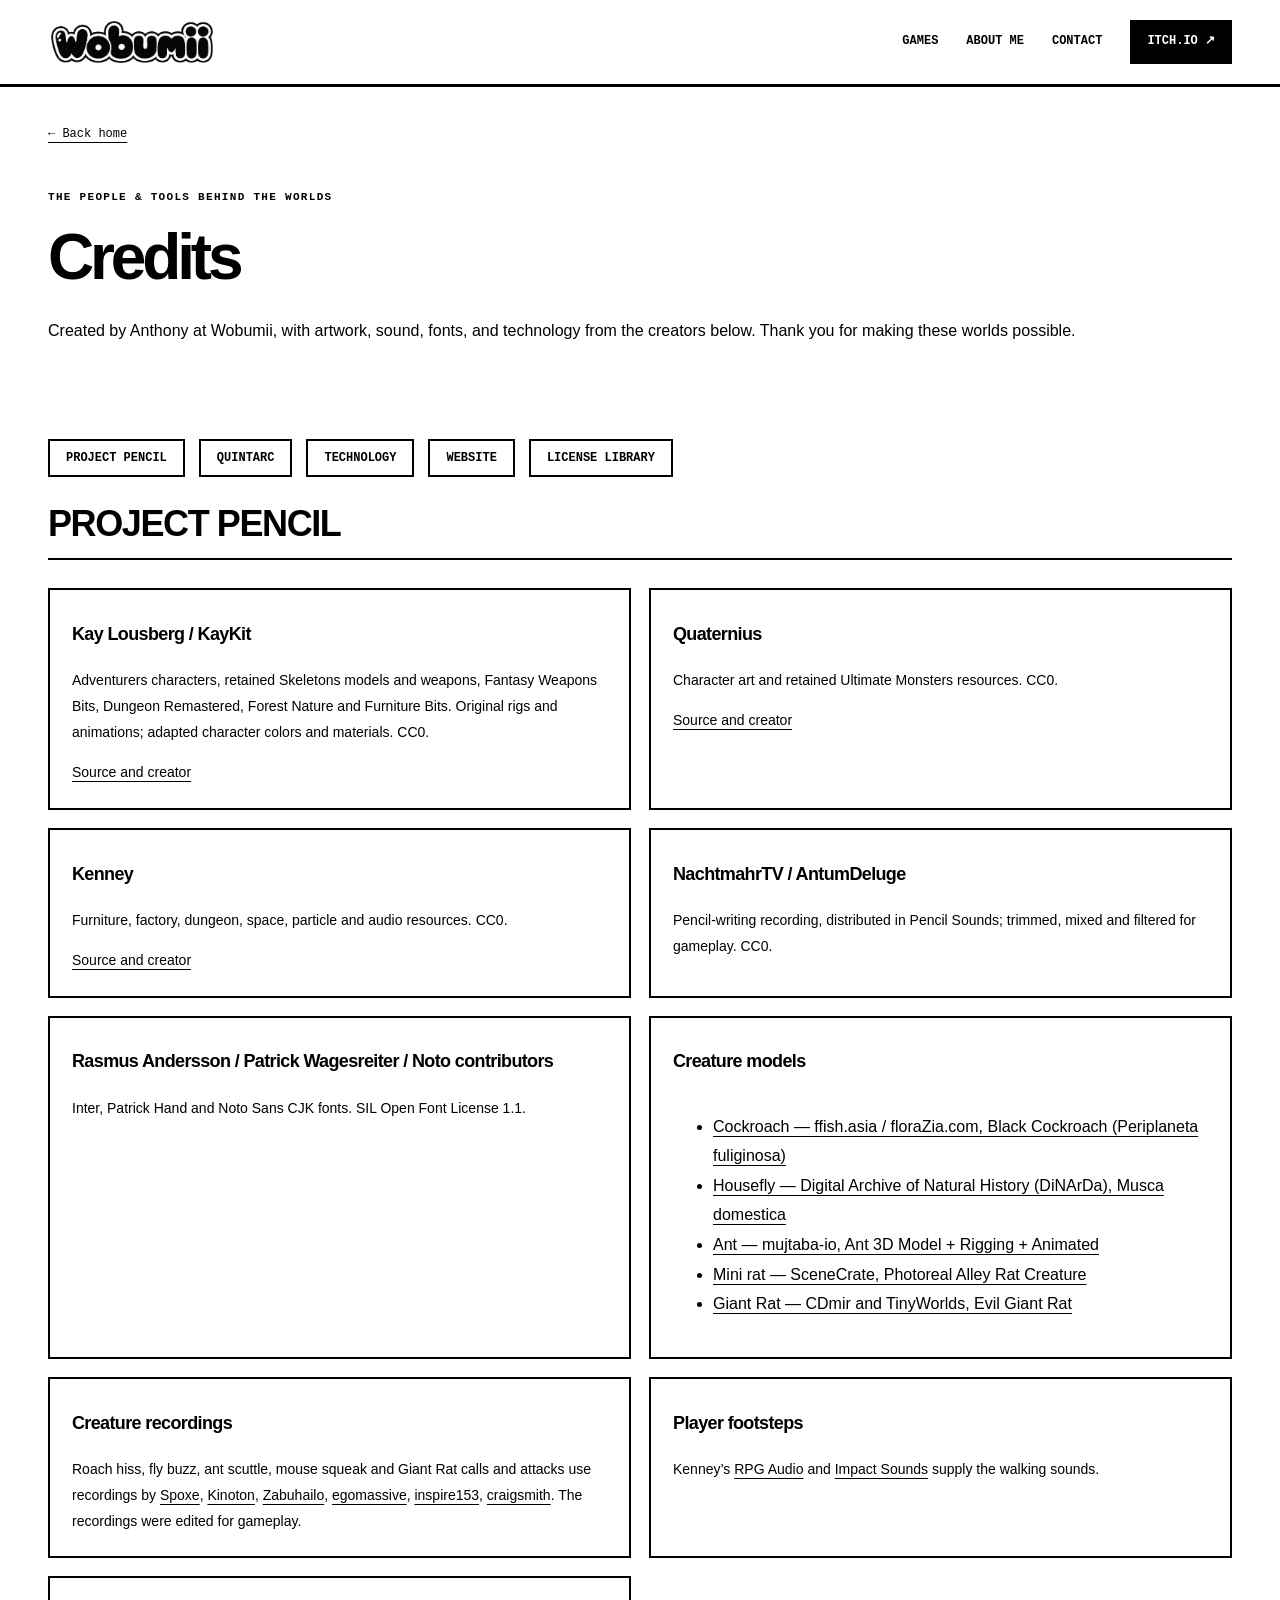
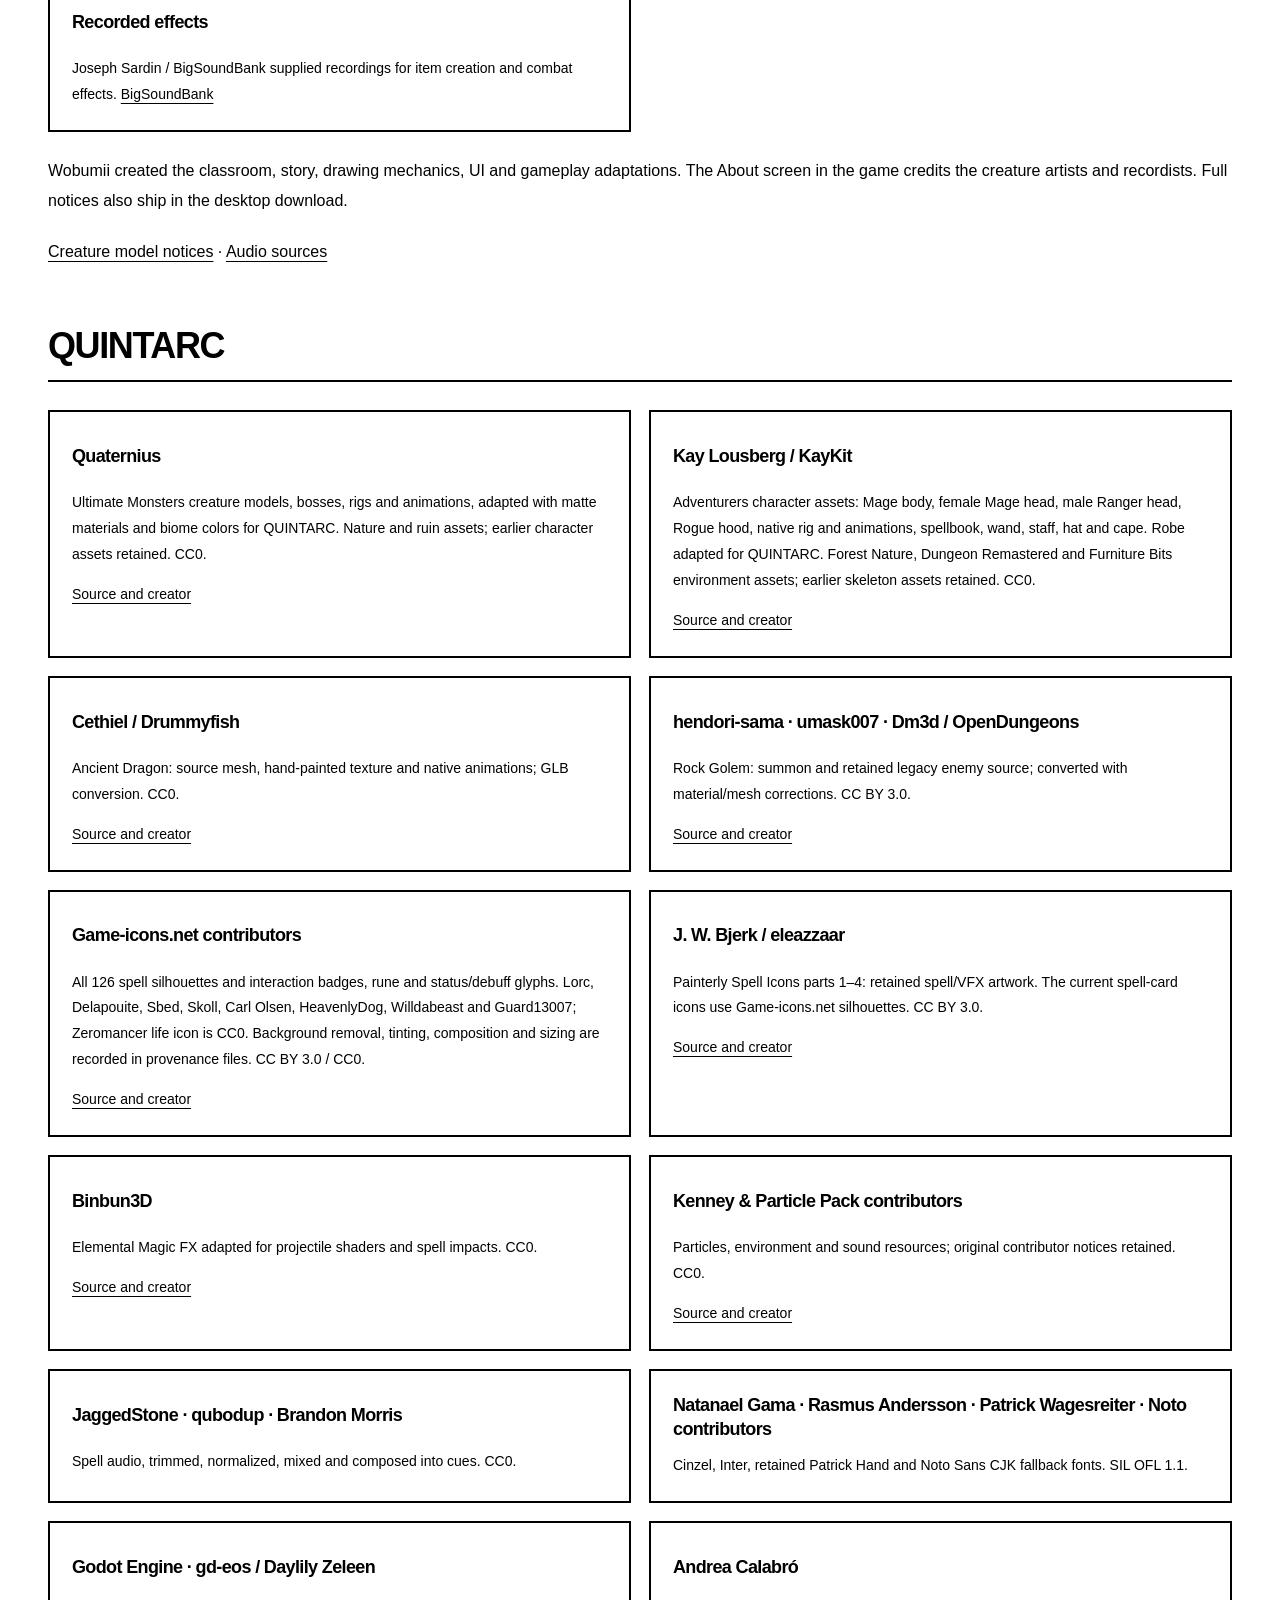
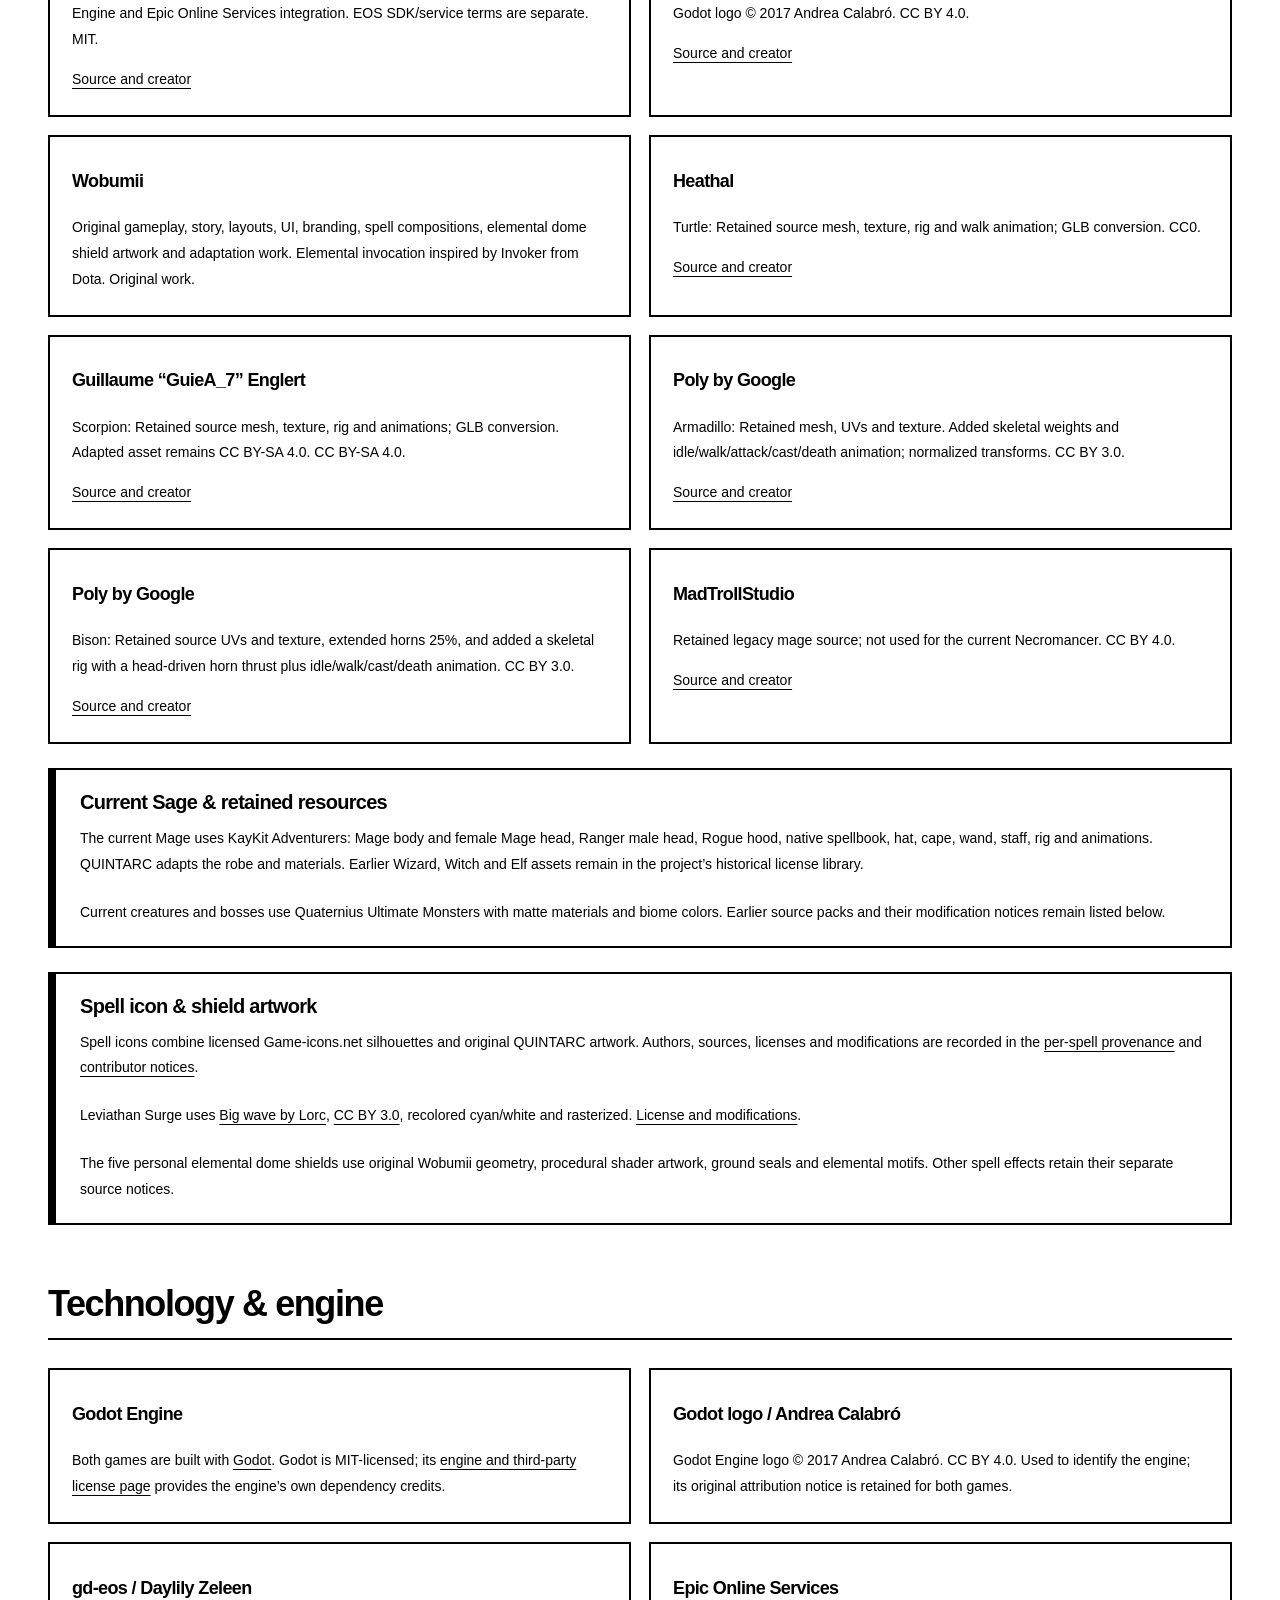
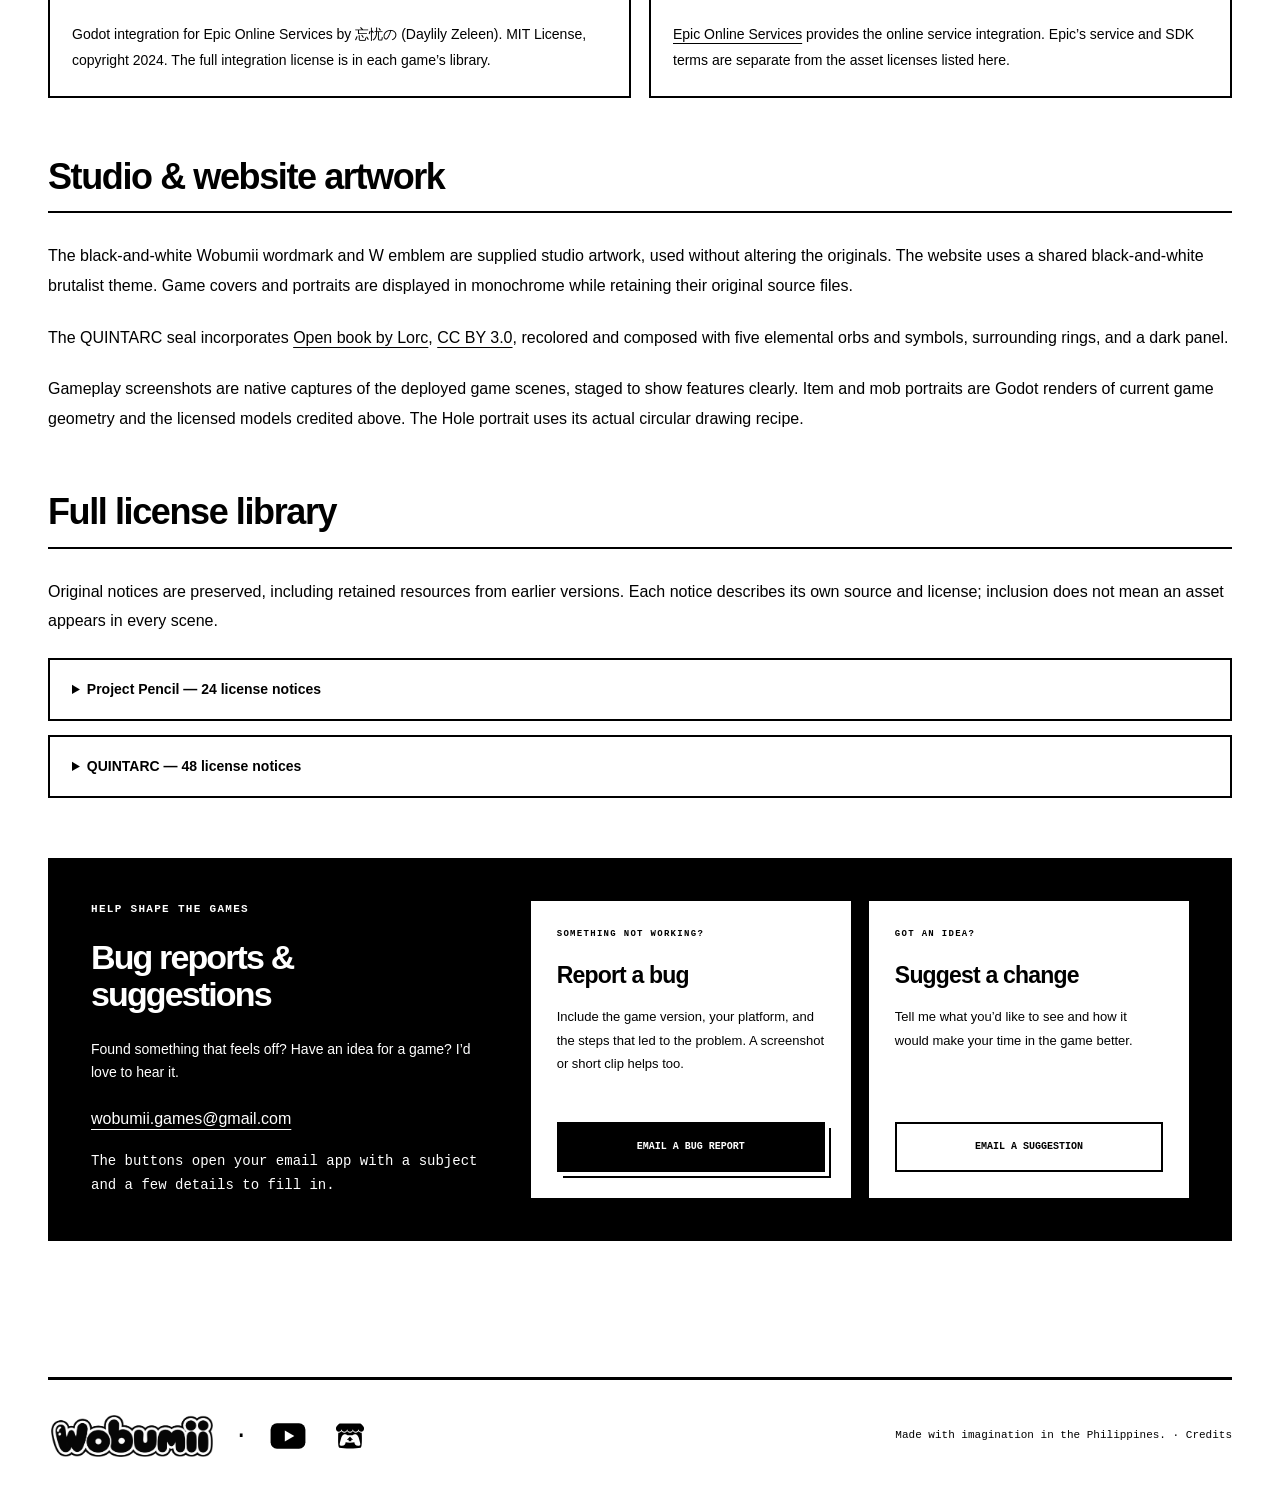
==== commit 4dd0eece: "Update PROJECT PENCIL classroom gallery, multiplayer previews and credits" ====
--- a/credits/index.html
+++ b/credits/index.html
@@ -26,7 +26,7 @@
 <meta content="https://wobumii.github.io/assets/wobumii-icon.png" name="twitter:image"/>
 <meta content="Wobumii black-and-white W emblem" name="twitter:image:alt"/>
 <link href="/assets/wobumii-icon.png" rel="icon" type="image/png"/>
-<link href="/style.css?v=9546deea36a1" rel="stylesheet"/>
+<link href="/style.css?v=dc8594179ee0" rel="stylesheet"/>
 <script defer="" src="/site.js?v=6cefe04a5566"></script>
 <script type="application/ld+json">
 {
@@ -72,7 +72,7 @@
 }
 </script>
 </head>
-<body><a class="skip" href="#main">Skip to content</a><header class="site-header"><div class="wrap header-inner"><a aria-label="Wobumii home" class="brand" href="/"><img alt="Wobumii" class="brand-logo" height="515" src="/assets/wobumii-wordmark.png" width="1778"/></a><nav aria-label="Main navigation"><a href="/#games">Games</a><a href="/#about">About me</a><a href="#contact">Contact</a><a class="nav-external" href="https://wobumii.itch.io/" rel="noopener noreferrer" target="_blank">itch.io <span aria-hidden="true">↗</span></a></nav></div></header><main class="wrap wiki" id="main"><a class="back-link" href="/">← Back home</a><section class="credits-intro"><p class="eyebrow">THE PEOPLE &amp; TOOLS BEHIND THE WORLDS</p><h1>Credits</h1><p>Created by Anthony at Wobumii, with artwork, sound, fonts, and technology from the creators below. Thank you for making these worlds possible.</p></section><nav aria-label="Credits sections" class="credits-nav"><a href="#project-pencil">Project Pencil</a><a href="#quintarc">QUINTARC</a><a href="#technology">Technology</a><a href="#website">Website</a><a href="#licenses">License library</a></nav><div class="wiki-content"><section class="wiki-section" id="project-pencil"><h2>Project Pencil</h2><div class="info-grid"><article class="info-card"><h3>Kay Lousberg / KayKit</h3><p>Adventurers characters, Skeletons enemies and weapons, Fantasy Weapons Bits, Dungeon Remastered, Forest Nature and Furniture Bits. Original rigs and animations; adapted character colors and materials. CC0.</p><p><a href="https://kaylousberg.com/" rel="noopener noreferrer" target="_blank">Source and creator</a></p></article><article class="info-card"><h3>Quaternius</h3><p>Ultimate Monsters guardian models and retained character resources. CC0.</p><p><a href="https://quaternius.com/packs/ultimatemonsters.html" rel="noopener noreferrer" target="_blank">Source and creator</a></p></article><article class="info-card"><h3>Kenney</h3><p>Furniture, factory, dungeon, space, particle and audio resources. CC0.</p><p><a href="https://kenney.nl/" rel="noopener noreferrer" target="_blank">Source and creator</a></p></article><article class="info-card"><h3>NachtmahrTV / AntumDeluge</h3><p>Pencil-writing recording, distributed in Pencil Sounds; trimmed, mixed and filtered for gameplay. CC0.</p></article><article class="info-card"><h3>Rasmus Andersson / Patrick Wagesreiter / Noto contributors</h3><p>Inter, Patrick Hand and Noto Sans CJK fonts. SIL Open Font License 1.1.</p></article></div><p>Wobumii created the world, story, drawing and recognition systems, game logic, original custom item and titan geometry, UI and adaptation work. Original stone-titan impact and absorption cues are documented in the bundled audio notice. Licensed third-party models and recordings remain credited to their creators.</p></section><section class="wiki-section" id="quintarc"><h2>QUINTARC</h2><div class="info-grid"><article class="info-card"><h3>Quaternius</h3><p>Ultimate Monsters creature models, bosses, rigs and animations, adapted with matte materials and biome colors for QUINTARC. Nature and ruin assets; earlier character assets retained. CC0.</p><p><a href="https://quaternius.com/packs/ultimatemonsters.html" rel="noopener noreferrer" target="_blank">Source and creator</a></p></article><article class="info-card"><h3>Kay Lousberg / KayKit</h3><p>Adventurers character assets: Mage body, female Mage head, male Ranger head, Rogue hood, native rig and animations, spellbook, wand, staff, hat and cape. Robe adapted for QUINTARC. Forest Nature, Dungeon Remastered and Furniture Bits environment assets; earlier skeleton assets retained. CC0.</p><p><a href="https://kaylousberg.com/" rel="noopener noreferrer" target="_blank">Source and creator</a></p></article><article class="info-card"><h3>Cethiel / Drummyfish</h3><p>Ancient Dragon: source mesh, hand-painted texture and native animations; GLB conversion. CC0.</p><p><a href="https://opengameart.org/content/cethiels-dragon-3d" rel="noopener noreferrer" target="_blank">Source and creator</a></p></article><article class="info-card"><h3>hendori-sama · umask007 · Dm3d / OpenDungeons</h3><p>Rock Golem: summon and retained legacy enemy source; converted with material/mesh corrections. CC BY 3.0.</p><p><a href="https://opengameart.org/content/rock-golem" rel="noopener noreferrer" target="_blank">Source and creator</a></p></article><article class="info-card"><h3>Game-icons.net contributors</h3><p>All 126 spell silhouettes and interaction badges, rune and status/debuff glyphs. Lorc, Delapouite, Sbed, Skoll, Carl Olsen, HeavenlyDog, Willdabeast and Guard13007; Zeromancer life icon is CC0. Background removal, tinting, composition and sizing are recorded in provenance files. CC BY 3.0 / CC0.</p><p><a href="https://game-icons.net/" rel="noopener noreferrer" target="_blank">Source and creator</a></p></article><article class="info-card"><h3>J. W. Bjerk / eleazzaar</h3><p>Painterly Spell Icons parts 1–4: retained spell/VFX artwork. The current spell-card icons use Game-icons.net silhouettes. CC BY 3.0.</p><p><a href="https://opengameart.org/content/painterly-spell-icons-part-1" rel="noopener noreferrer" target="_blank">Source and creator</a></p></article><article class="info-card"><h3>Binbun3D</h3><p>Elemental Magic FX adapted for projectile shaders and spell impacts. CC0.</p><p><a href="https://binbun3d.itch.io/elemental-magic-fx" rel="noopener noreferrer" target="_blank">Source and creator</a></p></article><article class="info-card"><h3>Kenney &amp; Particle Pack contributors</h3><p>Particles, environment and sound resources; original contributor notices retained. CC0.</p><p><a href="https://kenney.nl/" rel="noopener noreferrer" target="_blank">Source and creator</a></p></article><article class="info-card"><h3>JaggedStone · qubodup · Brandon Morris</h3><p>Spell audio, trimmed, normalized, mixed and composed into cues. CC0.</p></article><article class="info-card"><h3>Natanael Gama · Rasmus Andersson · Patrick Wagesreiter · Noto contributors</h3><p>Cinzel, Inter, retained Patrick Hand and Noto Sans CJK fallback fonts. SIL OFL 1.1.</p></article><article class="info-card"><h3>Godot Engine · gd-eos / Daylily Zeleen</h3><p>Engine and Epic Online Services integration. EOS SDK/service terms are separate. MIT.</p><p><a href="https://godotengine.org/license/" rel="noopener noreferrer" target="_blank">Source and creator</a></p></article><article class="info-card"><h3>Andrea Calabró</h3><p>Godot logo © 2017 Andrea Calabró. CC BY 4.0.</p><p><a href="https://godotengine.org/press/" rel="noopener noreferrer" target="_blank">Source and creator</a></p></article><article class="info-card"><h3>Wobumii</h3><p>Original gameplay, story, layouts, UI, branding, spell compositions, elemental dome shield artwork and adaptation work. Elemental invocation inspired by Invoker from Dota. Original work.</p></article><article class="info-card"><h3>Heathal</h3><p>Turtle: Retained source mesh, texture, rig and walk animation; GLB conversion. CC0.</p><p><a href="https://opengameart.org/content/turtle-0" rel="noopener noreferrer" target="_blank">Source and creator</a></p></article><article class="info-card"><h3>Guillaume “GuieA_7” Englert</h3><p>Scorpion: Retained source mesh, texture, rig and animations; GLB conversion. Adapted asset remains CC BY-SA 4.0. CC BY-SA 4.0.</p><p><a href="https://opengameart.org/content/scorpion-3d" rel="noopener noreferrer" target="_blank">Source and creator</a></p></article><article class="info-card"><h3>Poly by Google</h3><p>Armadillo: Retained mesh, UVs and texture. Added skeletal weights and idle/walk/attack/cast/death animation; normalized transforms. CC BY 3.0.</p><p><a href="https://poly.pizza/m/dZ3EWgIsSJQ" rel="noopener noreferrer" target="_blank">Source and creator</a></p></article><article class="info-card"><h3>Poly by Google</h3><p>Bison: Retained source UVs and texture, extended horns 25%, and added a skeletal rig with a head-driven horn thrust plus idle/walk/cast/death animation. CC BY 3.0.</p><p><a href="https://poly.pizza/m/9sTrha-TxdS" rel="noopener noreferrer" target="_blank">Source and creator</a></p></article><article class="info-card"><h3>MadTrollStudio</h3><p>Retained legacy mage source; not used for the current Necromancer. CC BY 4.0.</p><p><a href="https://sketchfab.com/3d-models/low-poly-mage-rigged-free-10771a1d02a145df95824b483515eeb6" rel="noopener noreferrer" target="_blank">Source and creator</a></p></article></div><div class="credits-note" id="sage-attribution"><h3>Current Sage &amp; retained resources</h3><p>The current Mage uses KayKit Adventurers: Mage body and female Mage head, Ranger male head, Rogue hood, native spellbook, hat, cape, wand, staff, rig and animations. QUINTARC adapts the robe and materials. Earlier Wizard, Witch and Elf assets remain in the project’s historical license library.</p><p>Current creatures and bosses use Quaternius Ultimate Monsters with matte materials and biome colors. Earlier source packs and their modification notices remain listed below.</p></div><div class="credits-note" id="skill-icon-attribution"><h3>Spell icon &amp; shield artwork</h3><p>Spell icons combine licensed Game-icons.net silhouettes and original QUINTARC artwork. Authors, sources, licenses and modifications are recorded in the <a href="/assets/quintarc-skill-icon-provenance.json">per-spell provenance</a> and <a href="/assets/licenses/QUINTARC-Skill-Identity-Icons.txt">contributor notices</a>.</p><p>Leviathan Surge uses <a href="https://game-icons.net/1x1/lorc/big-wave.html">Big wave by Lorc</a>, <a href="https://creativecommons.org/licenses/by/3.0/">CC BY 3.0</a>, recolored cyan/white and rasterized. <a href="/assets/licenses/QUINTARC-Wave-Icon.txt">License and modifications</a>.</p><p>The five personal elemental dome shields use original Wobumii geometry, procedural shader artwork, ground seals and elemental motifs. Other spell effects retain their separate source notices.</p></div></section><section class="wiki-section" id="technology"><h2>Technology &amp; engine</h2><div class="info-grid"><article class="info-card"><h3>Godot Engine</h3><p>Both games are built with <a href="https://godotengine.org/" rel="noopener noreferrer" target="_blank">Godot</a>. Godot is MIT-licensed; its <a href="https://godotengine.org/license/" rel="noopener noreferrer" target="_blank">engine and third-party license page</a> provides the engine’s own dependency credits.</p></article><article class="info-card"><h3>Godot logo / Andrea Calabró</h3><p>Godot Engine logo © 2017 Andrea Calabró. CC BY 4.0. Used to identify the engine; its original attribution notice is retained for both games.</p></article><article class="info-card"><h3>gd-eos / Daylily Zeleen</h3><p>Godot integration for Epic Online Services by 忘忧の (Daylily Zeleen). MIT License, copyright 2024. The full integration license is in each game’s library.</p></article><article class="info-card"><h3>Epic Online Services</h3><p><a href="https://dev.epicgames.com/en-US/services" rel="noopener noreferrer" target="_blank">Epic Online Services</a> provides the online service integration. Epic’s service and SDK terms are separate from the asset licenses listed here.</p></article></div></section><section class="wiki-section" id="website"><h2>Studio &amp; website artwork</h2><p>The black-and-white Wobumii wordmark and W emblem are supplied studio artwork, used without altering the originals. The website uses a shared black-and-white brutalist theme. Game covers and portraits are displayed in monochrome while retaining their original source files.</p><p>The QUINTARC seal incorporates <a href="https://game-icons.net/1x1/lorc/open-book.html" rel="noopener noreferrer" target="_blank">Open book by Lorc</a>, <a href="https://creativecommons.org/licenses/by/3.0/" rel="noopener noreferrer" target="_blank">CC BY 3.0</a>, recolored and composed with five elemental orbs and symbols, surrounding rings, and a dark panel.</p><p>Gameplay screenshots are native captures of the deployed game scenes, staged to show features clearly. Item and mob portraits are Godot renders of current game geometry and the licensed models credited above. The Hole portrait uses its actual circular drawing recipe.</p></section><section class="wiki-section" id="licenses"><h2>Full license library</h2><p>Original notices are preserved, including retained resources from earlier versions. Each notice describes its own source and license; inclusion does not mean an asset appears in every scene.</p><details><summary>Project Pencil — 24 license notices</summary><ul class="license-list"><li><a href="/assets/licenses/project-pencil/addons/gd-eos/LICENSE">addons/gd-eos/LICENSE</a></li><li><a href="/assets/licenses/project-pencil/assets/dungeon/License.txt">assets/dungeon/License.txt</a></li><li><a href="/assets/licenses/project-pencil/assets/environment/archive/LICENSE.txt">assets/environment/archive/LICENSE.txt</a></li><li><a href="/assets/licenses/project-pencil/assets/environment/dungeon/LICENSE.txt">assets/environment/dungeon/LICENSE.txt</a></li><li><a href="/assets/licenses/project-pencil/assets/environment/factory/LICENSE.txt">assets/environment/factory/LICENSE.txt</a></li><li><a href="/assets/licenses/project-pencil/assets/environment/factory/License.txt">assets/environment/factory/License.txt</a></li><li><a href="/assets/licenses/project-pencil/assets/environment/forest/LICENSE.txt">assets/environment/forest/LICENSE.txt</a></li><li><a href="/assets/licenses/project-pencil/assets/environment/space/License.txt">assets/environment/space/License.txt</a></li><li><a href="/assets/licenses/project-pencil/assets/fonts/NotoSansCJK-LICENSE.txt">assets/fonts/NotoSansCJK-LICENSE.txt</a></li><li><a href="/assets/licenses/project-pencil/assets/licenses/Enemy-Packs-CC0.txt">assets/licenses/Enemy-Packs-CC0.txt</a></li><li><a href="/assets/licenses/project-pencil/assets/licenses/Godot-Logo-CC-BY-4.0.txt">assets/licenses/Godot-Logo-CC-BY-4.0.txt</a></li><li><a href="/assets/licenses/project-pencil/assets/licenses/Inter-OFL.txt">assets/licenses/Inter-OFL.txt</a></li><li><a href="/assets/licenses/project-pencil/assets/licenses/KayKit-Adventurers-CC0.txt">assets/licenses/KayKit-Adventurers-CC0.txt</a></li><li><a href="/assets/licenses/project-pencil/assets/licenses/KayKit-Fantasy-Weapons-Bits-CC0.txt">assets/licenses/KayKit-Fantasy-Weapons-Bits-CC0.txt</a></li><li><a href="/assets/licenses/project-pencil/assets/licenses/Kenney-RPG-Audio.txt">assets/licenses/Kenney-RPG-Audio.txt</a></li><li><a href="/assets/licenses/project-pencil/assets/licenses/Kenney-Sci-Fi-Sounds.txt">assets/licenses/Kenney-Sci-Fi-Sounds.txt</a></li><li><a href="/assets/licenses/project-pencil/assets/licenses/PatrickHand-OFL.txt">assets/licenses/PatrickHand-OFL.txt</a></li><li><a href="/assets/licenses/project-pencil/assets/licenses/Quaternius-Modular-CC0.txt">assets/licenses/Quaternius-Modular-CC0.txt</a></li><li><a href="/assets/licenses/project-pencil/assets/licenses/characters-CC0.txt">assets/licenses/characters-CC0.txt</a></li><li><a href="/assets/licenses/project-pencil/assets/licenses/furniture-CC0.txt">assets/licenses/furniture-CC0.txt</a></li><li><a href="/assets/licenses/project-pencil/assets/licenses/item-spawn.txt">assets/licenses/item-spawn.txt</a></li><li><a href="/assets/licenses/project-pencil/assets/licenses/pencil-writing.txt">assets/licenses/pencil-writing.txt</a></li><li><a href="/assets/licenses/project-pencil/assets/licenses/sounds-CC0.txt">assets/licenses/sounds-CC0.txt</a></li><li><a href="/assets/licenses/project-pencil/assets/licenses/titan-audio.txt">assets/licenses/titan-audio.txt</a></li></ul></details><details><summary>QUINTARC — 48 license notices</summary><ul class="license-list"><li><a href="/assets/licenses/quintarc/addons/gd-eos/LICENSE">addons/gd-eos/LICENSE</a></li><li><a href="/assets/licenses/quintarc/assets/dungeon/License.txt">assets/dungeon/License.txt</a></li><li><a href="/assets/licenses/quintarc/assets/environment/archive/LICENSE.txt">assets/environment/archive/LICENSE.txt</a></li><li><a href="/assets/licenses/quintarc/assets/environment/dungeon/LICENSE.txt">assets/environment/dungeon/LICENSE.txt</a></li><li><a href="/assets/licenses/quintarc/assets/environment/factory/LICENSE.txt">assets/environment/factory/LICENSE.txt</a></li><li><a href="/assets/licenses/quintarc/assets/environment/factory/License.txt">assets/environment/factory/License.txt</a></li><li><a href="/assets/licenses/quintarc/assets/environment/forest/LICENSE.txt">assets/environment/forest/LICENSE.txt</a></li><li><a href="/assets/licenses/quintarc/assets/environment/space/License.txt">assets/environment/space/License.txt</a></li><li><a href="/assets/licenses/quintarc/assets/fonts/NotoSansCJK-LICENSE.txt">assets/fonts/NotoSansCJK-LICENSE.txt</a></li><li><a href="/assets/licenses/quintarc/assets/licenses/Godot-Logo-CC-BY-4.0.txt">assets/licenses/Godot-Logo-CC-BY-4.0.txt</a></li><li><a href="/assets/licenses/quintarc/assets/licenses/Inter-OFL.txt">assets/licenses/Inter-OFL.txt</a></li><li><a href="/assets/licenses/quintarc/assets/licenses/KayKit-Adventurers-CC0.txt">assets/licenses/KayKit-Adventurers-CC0.txt</a></li><li><a href="/assets/licenses/quintarc/assets/licenses/Kenney-Particles-CC0.txt">assets/licenses/Kenney-Particles-CC0.txt</a></li><li><a href="/assets/licenses/quintarc/assets/licenses/Kenney-RPG-Audio.txt">assets/licenses/Kenney-RPG-Audio.txt</a></li><li><a href="/assets/licenses/quintarc/assets/licenses/Kenney-Sci-Fi-Sounds.txt">assets/licenses/Kenney-Sci-Fi-Sounds.txt</a></li><li><a href="/assets/licenses/quintarc/assets/licenses/PatrickHand-OFL.txt">assets/licenses/PatrickHand-OFL.txt</a></li><li><a href="/assets/licenses/quintarc/assets/licenses/QUINTARC-Ancient-Dragon.txt">assets/licenses/QUINTARC-Ancient-Dragon.txt</a></li><li><a href="/assets/licenses/quintarc/assets/licenses/QUINTARC-Armadillo.txt">assets/licenses/QUINTARC-Armadillo.txt</a></li><li><a href="/assets/licenses/quintarc/assets/licenses/QUINTARC-Audio.txt">assets/licenses/QUINTARC-Audio.txt</a></li><li><a href="/assets/licenses/quintarc/assets/licenses/QUINTARC-Binbun.txt">assets/licenses/QUINTARC-Binbun.txt</a></li><li><a href="/assets/licenses/quintarc/assets/licenses/QUINTARC-Bison.txt">assets/licenses/QUINTARC-Bison.txt</a></li><li><a href="/assets/licenses/quintarc/assets/licenses/QUINTARC-Cinzel-OFL.txt">assets/licenses/QUINTARC-Cinzel-OFL.txt</a></li><li><a href="/assets/licenses/quintarc/assets/licenses/QUINTARC-Eagle.txt">assets/licenses/QUINTARC-Eagle.txt</a></li><li><a href="/assets/licenses/quintarc/assets/licenses/QUINTARC-Easy-Enemies.txt">assets/licenses/QUINTARC-Easy-Enemies.txt</a></li><li><a href="/assets/licenses/quintarc/assets/licenses/QUINTARC-Mage.txt">assets/licenses/QUINTARC-Mage.txt</a></li><li><a href="/assets/licenses/quintarc/assets/licenses/QUINTARC-Monsters.txt">assets/licenses/QUINTARC-Monsters.txt</a></li><li><a href="/assets/licenses/quintarc/assets/licenses/QUINTARC-Nature.txt">assets/licenses/QUINTARC-Nature.txt</a></li><li><a href="/assets/licenses/quintarc/assets/licenses/QUINTARC-Painterly-Icons.txt">assets/licenses/QUINTARC-Painterly-Icons.txt</a></li><li><a href="/assets/licenses/quintarc/assets/licenses/QUINTARC-Rock-Golem.txt">assets/licenses/QUINTARC-Rock-Golem.txt</a></li><li><a href="/assets/licenses/quintarc/assets/licenses/QUINTARC-Ruins.txt">assets/licenses/QUINTARC-Ruins.txt</a></li><li><a href="/assets/licenses/quintarc/assets/licenses/QUINTARC-Sage.txt">assets/licenses/QUINTARC-Sage.txt</a></li><li><a href="/assets/licenses/quintarc/assets/licenses/QUINTARC-Scorpion.txt">assets/licenses/QUINTARC-Scorpion.txt</a></li><li><a href="/assets/licenses/quintarc/assets/licenses/QUINTARC-Skeletons.txt">assets/licenses/QUINTARC-Skeletons.txt</a></li><li><a href="/assets/licenses/quintarc/assets/licenses/QUINTARC-Skill-Identity-Icons.txt">assets/licenses/QUINTARC-Skill-Identity-Icons.txt</a></li><li><a href="/assets/licenses/quintarc/assets/licenses/QUINTARC-Symbols.txt">assets/licenses/QUINTARC-Symbols.txt</a></li><li><a href="/assets/licenses/quintarc/assets/licenses/QUINTARC-Turtle.txt">assets/licenses/QUINTARC-Turtle.txt</a></li><li><a href="/assets/licenses/quintarc/assets/licenses/QUINTARC-Ultimate-Monsters.txt">assets/licenses/QUINTARC-Ultimate-Monsters.txt</a></li><li><a href="/assets/licenses/quintarc/assets/licenses/QUINTARC-Wave-Icon.txt">assets/licenses/QUINTARC-Wave-Icon.txt</a></li><li><a href="/assets/licenses/quintarc/assets/licenses/QUINTARC-Wizard-CC0.txt">assets/licenses/QUINTARC-Wizard-CC0.txt</a></li><li><a href="/assets/licenses/quintarc/assets/licenses/Quaternius-Modular-CC0.txt">assets/licenses/Quaternius-Modular-CC0.txt</a></li><li><a href="/assets/licenses/quintarc/assets/licenses/characters-CC0.txt">assets/licenses/characters-CC0.txt</a></li><li><a href="/assets/licenses/quintarc/assets/licenses/furniture-CC0.txt">assets/licenses/furniture-CC0.txt</a></li><li><a href="/assets/licenses/quintarc/assets/licenses/pencil-writing.txt">assets/licenses/pencil-writing.txt</a></li><li><a href="/assets/licenses/quintarc/assets/licenses/sounds-CC0.txt">assets/licenses/sounds-CC0.txt</a></li><li><a href="/assets/licenses/quintarc/assets/quintarc/orb-effects/license.txt">assets/quintarc/orb-effects/license.txt</a></li><li><a href="/assets/licenses/quintarc/assets/quintarc/sage/License.txt">assets/quintarc/sage/License.txt</a></li><li><a href="/assets/licenses/quintarc/assets/quintarc/symbols/license.txt">assets/quintarc/symbols/license.txt</a></li><li><a href="/assets/licenses/quintarc/assets/vfx/third_party/binbun-elemental/LICENSE.txt">assets/vfx/third_party/binbun-elemental/LICENSE.txt</a></li></ul></details></section></div><section aria-labelledby="feedback-heading" class="wrap contact-section" id="contact">
+<body><a class="skip" href="#main">Skip to content</a><header class="site-header"><div class="wrap header-inner"><a aria-label="Wobumii home" class="brand" href="/"><img alt="Wobumii" class="brand-logo" height="515" src="/assets/wobumii-wordmark.png" width="1778"/></a><nav aria-label="Main navigation"><a href="/#games">Games</a><a href="/#about">About me</a><a href="#contact">Contact</a><a class="nav-external" href="https://wobumii.itch.io/" rel="noopener noreferrer" target="_blank">itch.io <span aria-hidden="true">↗</span></a></nav></div></header><main class="wrap wiki" id="main"><a class="back-link" href="/">← Back home</a><section class="credits-intro"><p class="eyebrow">THE PEOPLE &amp; TOOLS BEHIND THE WORLDS</p><h1>Credits</h1><p>Created by Anthony at Wobumii, with artwork, sound, fonts, and technology from the creators below. Thank you for making these worlds possible.</p></section><nav aria-label="Credits sections" class="credits-nav"><a href="#project-pencil">Project Pencil</a><a href="#quintarc">QUINTARC</a><a href="#technology">Technology</a><a href="#website">Website</a><a href="#licenses">License library</a></nav><div class="wiki-content"><section class="wiki-section" id="project-pencil"><h2>PROJECT PENCIL</h2><div class="info-grid"><article class="info-card"><h3>Kay Lousberg / KayKit</h3><p>Adventurers characters, retained Skeletons models and weapons, Fantasy Weapons Bits, Dungeon Remastered, Forest Nature and Furniture Bits. Original rigs and animations; adapted character colors and materials. CC0.</p><p><a href="https://kaylousberg.com/" rel="noopener noreferrer" target="_blank">Source and creator</a></p></article><article class="info-card"><h3>Quaternius</h3><p>Character art and retained Ultimate Monsters resources. CC0.</p><p><a href="https://quaternius.com/packs/ultimatemonsters.html" rel="noopener noreferrer" target="_blank">Source and creator</a></p></article><article class="info-card"><h3>Kenney</h3><p>Furniture, factory, dungeon, space, particle and audio resources. CC0.</p><p><a href="https://kenney.nl/" rel="noopener noreferrer" target="_blank">Source and creator</a></p></article><article class="info-card"><h3>NachtmahrTV / AntumDeluge</h3><p>Pencil-writing recording, distributed in Pencil Sounds; trimmed, mixed and filtered for gameplay. CC0.</p></article><article class="info-card"><h3>Rasmus Andersson / Patrick Wagesreiter / Noto contributors</h3><p>Inter, Patrick Hand and Noto Sans CJK fonts. SIL Open Font License 1.1.</p></article><article class="info-card"><h3>Creature models</h3><ul><li><a href="https://sketchfab.com/3d-models/cc0-black-cockroach-p-fuliginosa-90cd28150c6b4bb2b777f3e4d398e20a">Cockroach — ffish.asia / floraZia.com, Black Cockroach (Periplaneta fuliginosa)</a></li><li><a href="https://sketchfab.com/3d-models/musca-domestica-157900941156422fbd9dcdfc38a3be19">Housefly — Digital Archive of Natural History (DiNArDa), Musca domestica</a></li><li><a href="https://opengameart.org/content/ant-3d-model-rigging-animated-low-poly-ish">Ant — mujtaba-io, Ant 3D Model + Rigging + Animated</a></li><li><a href="https://scenecrate.com/">Mini rat — SceneCrate, Photoreal Alley Rat Creature</a></li><li><a href="https://opengameart.org/content/evil-giant-rat">Giant Rat — CDmir and TinyWorlds, Evil Giant Rat</a></li></ul></article><article class="info-card"><h3>Creature recordings</h3><p>Roach hiss, fly buzz, ant scuttle, mouse squeak and Giant Rat calls and attacks use recordings by <a href="https://freesound.org/people/Spoxe/sounds/459476/">Spoxe</a>, <a href="https://freesound.org/people/Kinoton/sounds/352057/">Kinoton</a>, <a href="https://freesound.org/people/Zabuhailo/sounds/143125/">Zabuhailo</a>, <a href="https://freesound.org/people/egomassive/sounds/536753/">egomassive</a>, <a href="https://freesound.org/people/inspire153/sounds/867905/">inspire153</a>, <a href="https://freesound.org/people/craigsmith/sounds/479633/">craigsmith</a>. The recordings were edited for gameplay.</p></article><article class="info-card"><h3>Player footsteps</h3><p>Kenney’s <a href="https://kenney.nl/assets/rpg-audio">RPG Audio</a> and <a href="https://kenney.nl/assets/impact-sounds">Impact Sounds</a> supply the walking sounds.</p></article><article class="info-card"><h3>Recorded effects</h3><p>Joseph Sardin / BigSoundBank supplied recordings for item creation and combat effects. <a href="https://bigsoundbank.com/">BigSoundBank</a></p></article></div><p>Wobumii created the classroom, story, drawing mechanics, UI and gameplay adaptations. The About screen in the game credits the creature artists and recordists. Full notices also ship in the desktop download.</p><p><a href="/assets/licenses/project-pencil/assets/licenses/pest-models.txt">Creature model notices</a> · <a href="/assets/licenses/project-pencil/assets/audio/sources.json">Audio sources</a></p></section><section class="wiki-section" id="quintarc"><h2>QUINTARC</h2><div class="info-grid"><article class="info-card"><h3>Quaternius</h3><p>Ultimate Monsters creature models, bosses, rigs and animations, adapted with matte materials and biome colors for QUINTARC. Nature and ruin assets; earlier character assets retained. CC0.</p><p><a href="https://quaternius.com/packs/ultimatemonsters.html" rel="noopener noreferrer" target="_blank">Source and creator</a></p></article><article class="info-card"><h3>Kay Lousberg / KayKit</h3><p>Adventurers character assets: Mage body, female Mage head, male Ranger head, Rogue hood, native rig and animations, spellbook, wand, staff, hat and cape. Robe adapted for QUINTARC. Forest Nature, Dungeon Remastered and Furniture Bits environment assets; earlier skeleton assets retained. CC0.</p><p><a href="https://kaylousberg.com/" rel="noopener noreferrer" target="_blank">Source and creator</a></p></article><article class="info-card"><h3>Cethiel / Drummyfish</h3><p>Ancient Dragon: source mesh, hand-painted texture and native animations; GLB conversion. CC0.</p><p><a href="https://opengameart.org/content/cethiels-dragon-3d" rel="noopener noreferrer" target="_blank">Source and creator</a></p></article><article class="info-card"><h3>hendori-sama · umask007 · Dm3d / OpenDungeons</h3><p>Rock Golem: summon and retained legacy enemy source; converted with material/mesh corrections. CC BY 3.0.</p><p><a href="https://opengameart.org/content/rock-golem" rel="noopener noreferrer" target="_blank">Source and creator</a></p></article><article class="info-card"><h3>Game-icons.net contributors</h3><p>All 126 spell silhouettes and interaction badges, rune and status/debuff glyphs. Lorc, Delapouite, Sbed, Skoll, Carl Olsen, HeavenlyDog, Willdabeast and Guard13007; Zeromancer life icon is CC0. Background removal, tinting, composition and sizing are recorded in provenance files. CC BY 3.0 / CC0.</p><p><a href="https://game-icons.net/" rel="noopener noreferrer" target="_blank">Source and creator</a></p></article><article class="info-card"><h3>J. W. Bjerk / eleazzaar</h3><p>Painterly Spell Icons parts 1–4: retained spell/VFX artwork. The current spell-card icons use Game-icons.net silhouettes. CC BY 3.0.</p><p><a href="https://opengameart.org/content/painterly-spell-icons-part-1" rel="noopener noreferrer" target="_blank">Source and creator</a></p></article><article class="info-card"><h3>Binbun3D</h3><p>Elemental Magic FX adapted for projectile shaders and spell impacts. CC0.</p><p><a href="https://binbun3d.itch.io/elemental-magic-fx" rel="noopener noreferrer" target="_blank">Source and creator</a></p></article><article class="info-card"><h3>Kenney &amp; Particle Pack contributors</h3><p>Particles, environment and sound resources; original contributor notices retained. CC0.</p><p><a href="https://kenney.nl/" rel="noopener noreferrer" target="_blank">Source and creator</a></p></article><article class="info-card"><h3>JaggedStone · qubodup · Brandon Morris</h3><p>Spell audio, trimmed, normalized, mixed and composed into cues. CC0.</p></article><article class="info-card"><h3>Natanael Gama · Rasmus Andersson · Patrick Wagesreiter · Noto contributors</h3><p>Cinzel, Inter, retained Patrick Hand and Noto Sans CJK fallback fonts. SIL OFL 1.1.</p></article><article class="info-card"><h3>Godot Engine · gd-eos / Daylily Zeleen</h3><p>Engine and Epic Online Services integration. EOS SDK/service terms are separate. MIT.</p><p><a href="https://godotengine.org/license/" rel="noopener noreferrer" target="_blank">Source and creator</a></p></article><article class="info-card"><h3>Andrea Calabró</h3><p>Godot logo © 2017 Andrea Calabró. CC BY 4.0.</p><p><a href="https://godotengine.org/press/" rel="noopener noreferrer" target="_blank">Source and creator</a></p></article><article class="info-card"><h3>Wobumii</h3><p>Original gameplay, story, layouts, UI, branding, spell compositions, elemental dome shield artwork and adaptation work. Elemental invocation inspired by Invoker from Dota. Original work.</p></article><article class="info-card"><h3>Heathal</h3><p>Turtle: Retained source mesh, texture, rig and walk animation; GLB conversion. CC0.</p><p><a href="https://opengameart.org/content/turtle-0" rel="noopener noreferrer" target="_blank">Source and creator</a></p></article><article class="info-card"><h3>Guillaume “GuieA_7” Englert</h3><p>Scorpion: Retained source mesh, texture, rig and animations; GLB conversion. Adapted asset remains CC BY-SA 4.0. CC BY-SA 4.0.</p><p><a href="https://opengameart.org/content/scorpion-3d" rel="noopener noreferrer" target="_blank">Source and creator</a></p></article><article class="info-card"><h3>Poly by Google</h3><p>Armadillo: Retained mesh, UVs and texture. Added skeletal weights and idle/walk/attack/cast/death animation; normalized transforms. CC BY 3.0.</p><p><a href="https://poly.pizza/m/dZ3EWgIsSJQ" rel="noopener noreferrer" target="_blank">Source and creator</a></p></article><article class="info-card"><h3>Poly by Google</h3><p>Bison: Retained source UVs and texture, extended horns 25%, and added a skeletal rig with a head-driven horn thrust plus idle/walk/cast/death animation. CC BY 3.0.</p><p><a href="https://poly.pizza/m/9sTrha-TxdS" rel="noopener noreferrer" target="_blank">Source and creator</a></p></article><article class="info-card"><h3>MadTrollStudio</h3><p>Retained legacy mage source; not used for the current Necromancer. CC BY 4.0.</p><p><a href="https://sketchfab.com/3d-models/low-poly-mage-rigged-free-10771a1d02a145df95824b483515eeb6" rel="noopener noreferrer" target="_blank">Source and creator</a></p></article></div><div class="credits-note" id="sage-attribution"><h3>Current Sage &amp; retained resources</h3><p>The current Mage uses KayKit Adventurers: Mage body and female Mage head, Ranger male head, Rogue hood, native spellbook, hat, cape, wand, staff, rig and animations. QUINTARC adapts the robe and materials. Earlier Wizard, Witch and Elf assets remain in the project’s historical license library.</p><p>Current creatures and bosses use Quaternius Ultimate Monsters with matte materials and biome colors. Earlier source packs and their modification notices remain listed below.</p></div><div class="credits-note" id="skill-icon-attribution"><h3>Spell icon &amp; shield artwork</h3><p>Spell icons combine licensed Game-icons.net silhouettes and original QUINTARC artwork. Authors, sources, licenses and modifications are recorded in the <a href="/assets/quintarc-skill-icon-provenance.json">per-spell provenance</a> and <a href="/assets/licenses/QUINTARC-Skill-Identity-Icons.txt">contributor notices</a>.</p><p>Leviathan Surge uses <a href="https://game-icons.net/1x1/lorc/big-wave.html">Big wave by Lorc</a>, <a href="https://creativecommons.org/licenses/by/3.0/">CC BY 3.0</a>, recolored cyan/white and rasterized. <a href="/assets/licenses/QUINTARC-Wave-Icon.txt">License and modifications</a>.</p><p>The five personal elemental dome shields use original Wobumii geometry, procedural shader artwork, ground seals and elemental motifs. Other spell effects retain their separate source notices.</p></div></section><section class="wiki-section" id="technology"><h2>Technology &amp; engine</h2><div class="info-grid"><article class="info-card"><h3>Godot Engine</h3><p>Both games are built with <a href="https://godotengine.org/" rel="noopener noreferrer" target="_blank">Godot</a>. Godot is MIT-licensed; its <a href="https://godotengine.org/license/" rel="noopener noreferrer" target="_blank">engine and third-party license page</a> provides the engine’s own dependency credits.</p></article><article class="info-card"><h3>Godot logo / Andrea Calabró</h3><p>Godot Engine logo © 2017 Andrea Calabró. CC BY 4.0. Used to identify the engine; its original attribution notice is retained for both games.</p></article><article class="info-card"><h3>gd-eos / Daylily Zeleen</h3><p>Godot integration for Epic Online Services by 忘忧の (Daylily Zeleen). MIT License, copyright 2024. The full integration license is in each game’s library.</p></article><article class="info-card"><h3>Epic Online Services</h3><p><a href="https://dev.epicgames.com/en-US/services" rel="noopener noreferrer" target="_blank">Epic Online Services</a> provides the online service integration. Epic’s service and SDK terms are separate from the asset licenses listed here.</p></article></div></section><section class="wiki-section" id="website"><h2>Studio &amp; website artwork</h2><p>The black-and-white Wobumii wordmark and W emblem are supplied studio artwork, used without altering the originals. The website uses a shared black-and-white brutalist theme. Game covers and portraits are displayed in monochrome while retaining their original source files.</p><p>The QUINTARC seal incorporates <a href="https://game-icons.net/1x1/lorc/open-book.html" rel="noopener noreferrer" target="_blank">Open book by Lorc</a>, <a href="https://creativecommons.org/licenses/by/3.0/" rel="noopener noreferrer" target="_blank">CC BY 3.0</a>, recolored and composed with five elemental orbs and symbols, surrounding rings, and a dark panel.</p><p>Gameplay screenshots are native captures of the deployed game scenes, staged to show features clearly. Item and mob portraits are Godot renders of current game geometry and the licensed models credited above. The Hole portrait uses its actual circular drawing recipe.</p></section><section class="wiki-section" id="licenses"><h2>Full license library</h2><p>Original notices are preserved, including retained resources from earlier versions. Each notice describes its own source and license; inclusion does not mean an asset appears in every scene.</p><details><summary>Project Pencil — 24 license notices</summary><ul class="license-list"><li><a href="/assets/licenses/project-pencil/addons/gd-eos/LICENSE">addons/gd-eos/LICENSE</a></li><li><a href="/assets/licenses/project-pencil/assets/dungeon/License.txt">assets/dungeon/License.txt</a></li><li><a href="/assets/licenses/project-pencil/assets/environment/archive/LICENSE.txt">assets/environment/archive/LICENSE.txt</a></li><li><a href="/assets/licenses/project-pencil/assets/environment/dungeon/LICENSE.txt">assets/environment/dungeon/LICENSE.txt</a></li><li><a href="/assets/licenses/project-pencil/assets/environment/factory/LICENSE.txt">assets/environment/factory/LICENSE.txt</a></li><li><a href="/assets/licenses/project-pencil/assets/environment/factory/License.txt">assets/environment/factory/License.txt</a></li><li><a href="/assets/licenses/project-pencil/assets/environment/forest/LICENSE.txt">assets/environment/forest/LICENSE.txt</a></li><li><a href="/assets/licenses/project-pencil/assets/environment/space/License.txt">assets/environment/space/License.txt</a></li><li><a href="/assets/licenses/project-pencil/assets/fonts/NotoSansCJK-LICENSE.txt">assets/fonts/NotoSansCJK-LICENSE.txt</a></li><li><a href="/assets/licenses/project-pencil/assets/licenses/Enemy-Packs-CC0.txt">assets/licenses/Enemy-Packs-CC0.txt</a></li><li><a href="/assets/licenses/project-pencil/assets/licenses/Godot-Logo-CC-BY-4.0.txt">assets/licenses/Godot-Logo-CC-BY-4.0.txt</a></li><li><a href="/assets/licenses/project-pencil/assets/licenses/Inter-OFL.txt">assets/licenses/Inter-OFL.txt</a></li><li><a href="/assets/licenses/project-pencil/assets/licenses/KayKit-Adventurers-CC0.txt">assets/licenses/KayKit-Adventurers-CC0.txt</a></li><li><a href="/assets/licenses/project-pencil/assets/licenses/KayKit-Fantasy-Weapons-Bits-CC0.txt">assets/licenses/KayKit-Fantasy-Weapons-Bits-CC0.txt</a></li><li><a href="/assets/licenses/project-pencil/assets/licenses/Kenney-RPG-Audio.txt">assets/licenses/Kenney-RPG-Audio.txt</a></li><li><a href="/assets/licenses/project-pencil/assets/licenses/Kenney-Sci-Fi-Sounds.txt">assets/licenses/Kenney-Sci-Fi-Sounds.txt</a></li><li><a href="/assets/licenses/project-pencil/assets/licenses/PatrickHand-OFL.txt">assets/licenses/PatrickHand-OFL.txt</a></li><li><a href="/assets/licenses/project-pencil/assets/licenses/Quaternius-Modular-CC0.txt">assets/licenses/Quaternius-Modular-CC0.txt</a></li><li><a href="/assets/licenses/project-pencil/assets/licenses/characters-CC0.txt">assets/licenses/characters-CC0.txt</a></li><li><a href="/assets/licenses/project-pencil/assets/licenses/furniture-CC0.txt">assets/licenses/furniture-CC0.txt</a></li><li><a href="/assets/licenses/project-pencil/assets/licenses/item-spawn.txt">assets/licenses/item-spawn.txt</a></li><li><a href="/assets/licenses/project-pencil/assets/licenses/pencil-writing.txt">assets/licenses/pencil-writing.txt</a></li><li><a href="/assets/licenses/project-pencil/assets/licenses/sounds-CC0.txt">assets/licenses/sounds-CC0.txt</a></li><li><a href="/assets/licenses/project-pencil/assets/licenses/titan-audio.txt">assets/licenses/titan-audio.txt</a></li></ul></details><details><summary>QUINTARC — 48 license notices</summary><ul class="license-list"><li><a href="/assets/licenses/quintarc/addons/gd-eos/LICENSE">addons/gd-eos/LICENSE</a></li><li><a href="/assets/licenses/quintarc/assets/dungeon/License.txt">assets/dungeon/License.txt</a></li><li><a href="/assets/licenses/quintarc/assets/environment/archive/LICENSE.txt">assets/environment/archive/LICENSE.txt</a></li><li><a href="/assets/licenses/quintarc/assets/environment/dungeon/LICENSE.txt">assets/environment/dungeon/LICENSE.txt</a></li><li><a href="/assets/licenses/quintarc/assets/environment/factory/LICENSE.txt">assets/environment/factory/LICENSE.txt</a></li><li><a href="/assets/licenses/quintarc/assets/environment/factory/License.txt">assets/environment/factory/License.txt</a></li><li><a href="/assets/licenses/quintarc/assets/environment/forest/LICENSE.txt">assets/environment/forest/LICENSE.txt</a></li><li><a href="/assets/licenses/quintarc/assets/environment/space/License.txt">assets/environment/space/License.txt</a></li><li><a href="/assets/licenses/quintarc/assets/fonts/NotoSansCJK-LICENSE.txt">assets/fonts/NotoSansCJK-LICENSE.txt</a></li><li><a href="/assets/licenses/quintarc/assets/licenses/Godot-Logo-CC-BY-4.0.txt">assets/licenses/Godot-Logo-CC-BY-4.0.txt</a></li><li><a href="/assets/licenses/quintarc/assets/licenses/Inter-OFL.txt">assets/licenses/Inter-OFL.txt</a></li><li><a href="/assets/licenses/quintarc/assets/licenses/KayKit-Adventurers-CC0.txt">assets/licenses/KayKit-Adventurers-CC0.txt</a></li><li><a href="/assets/licenses/quintarc/assets/licenses/Kenney-Particles-CC0.txt">assets/licenses/Kenney-Particles-CC0.txt</a></li><li><a href="/assets/licenses/quintarc/assets/licenses/Kenney-RPG-Audio.txt">assets/licenses/Kenney-RPG-Audio.txt</a></li><li><a href="/assets/licenses/quintarc/assets/licenses/Kenney-Sci-Fi-Sounds.txt">assets/licenses/Kenney-Sci-Fi-Sounds.txt</a></li><li><a href="/assets/licenses/quintarc/assets/licenses/PatrickHand-OFL.txt">assets/licenses/PatrickHand-OFL.txt</a></li><li><a href="/assets/licenses/quintarc/assets/licenses/QUINTARC-Ancient-Dragon.txt">assets/licenses/QUINTARC-Ancient-Dragon.txt</a></li><li><a href="/assets/licenses/quintarc/assets/licenses/QUINTARC-Armadillo.txt">assets/licenses/QUINTARC-Armadillo.txt</a></li><li><a href="/assets/licenses/quintarc/assets/licenses/QUINTARC-Audio.txt">assets/licenses/QUINTARC-Audio.txt</a></li><li><a href="/assets/licenses/quintarc/assets/licenses/QUINTARC-Binbun.txt">assets/licenses/QUINTARC-Binbun.txt</a></li><li><a href="/assets/licenses/quintarc/assets/licenses/QUINTARC-Bison.txt">assets/licenses/QUINTARC-Bison.txt</a></li><li><a href="/assets/licenses/quintarc/assets/licenses/QUINTARC-Cinzel-OFL.txt">assets/licenses/QUINTARC-Cinzel-OFL.txt</a></li><li><a href="/assets/licenses/quintarc/assets/licenses/QUINTARC-Eagle.txt">assets/licenses/QUINTARC-Eagle.txt</a></li><li><a href="/assets/licenses/quintarc/assets/licenses/QUINTARC-Easy-Enemies.txt">assets/licenses/QUINTARC-Easy-Enemies.txt</a></li><li><a href="/assets/licenses/quintarc/assets/licenses/QUINTARC-Mage.txt">assets/licenses/QUINTARC-Mage.txt</a></li><li><a href="/assets/licenses/quintarc/assets/licenses/QUINTARC-Monsters.txt">assets/licenses/QUINTARC-Monsters.txt</a></li><li><a href="/assets/licenses/quintarc/assets/licenses/QUINTARC-Nature.txt">assets/licenses/QUINTARC-Nature.txt</a></li><li><a href="/assets/licenses/quintarc/assets/licenses/QUINTARC-Painterly-Icons.txt">assets/licenses/QUINTARC-Painterly-Icons.txt</a></li><li><a href="/assets/licenses/quintarc/assets/licenses/QUINTARC-Rock-Golem.txt">assets/licenses/QUINTARC-Rock-Golem.txt</a></li><li><a href="/assets/licenses/quintarc/assets/licenses/QUINTARC-Ruins.txt">assets/licenses/QUINTARC-Ruins.txt</a></li><li><a href="/assets/licenses/quintarc/assets/licenses/QUINTARC-Sage.txt">assets/licenses/QUINTARC-Sage.txt</a></li><li><a href="/assets/licenses/quintarc/assets/licenses/QUINTARC-Scorpion.txt">assets/licenses/QUINTARC-Scorpion.txt</a></li><li><a href="/assets/licenses/quintarc/assets/licenses/QUINTARC-Skeletons.txt">assets/licenses/QUINTARC-Skeletons.txt</a></li><li><a href="/assets/licenses/quintarc/assets/licenses/QUINTARC-Skill-Identity-Icons.txt">assets/licenses/QUINTARC-Skill-Identity-Icons.txt</a></li><li><a href="/assets/licenses/quintarc/assets/licenses/QUINTARC-Symbols.txt">assets/licenses/QUINTARC-Symbols.txt</a></li><li><a href="/assets/licenses/quintarc/assets/licenses/QUINTARC-Turtle.txt">assets/licenses/QUINTARC-Turtle.txt</a></li><li><a href="/assets/licenses/quintarc/assets/licenses/QUINTARC-Ultimate-Monsters.txt">assets/licenses/QUINTARC-Ultimate-Monsters.txt</a></li><li><a href="/assets/licenses/quintarc/assets/licenses/QUINTARC-Wave-Icon.txt">assets/licenses/QUINTARC-Wave-Icon.txt</a></li><li><a href="/assets/licenses/quintarc/assets/licenses/QUINTARC-Wizard-CC0.txt">assets/licenses/QUINTARC-Wizard-CC0.txt</a></li><li><a href="/assets/licenses/quintarc/assets/licenses/Quaternius-Modular-CC0.txt">assets/licenses/Quaternius-Modular-CC0.txt</a></li><li><a href="/assets/licenses/quintarc/assets/licenses/characters-CC0.txt">assets/licenses/characters-CC0.txt</a></li><li><a href="/assets/licenses/quintarc/assets/licenses/furniture-CC0.txt">assets/licenses/furniture-CC0.txt</a></li><li><a href="/assets/licenses/quintarc/assets/licenses/pencil-writing.txt">assets/licenses/pencil-writing.txt</a></li><li><a href="/assets/licenses/quintarc/assets/licenses/sounds-CC0.txt">assets/licenses/sounds-CC0.txt</a></li><li><a href="/assets/licenses/quintarc/assets/quintarc/orb-effects/license.txt">assets/quintarc/orb-effects/license.txt</a></li><li><a href="/assets/licenses/quintarc/assets/quintarc/sage/License.txt">assets/quintarc/sage/License.txt</a></li><li><a href="/assets/licenses/quintarc/assets/quintarc/symbols/license.txt">assets/quintarc/symbols/license.txt</a></li><li><a href="/assets/licenses/quintarc/assets/vfx/third_party/binbun-elemental/LICENSE.txt">assets/vfx/third_party/binbun-elemental/LICENSE.txt</a></li></ul></details></section></div><section aria-labelledby="feedback-heading" class="wrap contact-section" id="contact">
 <div class="feedback-panel">
 <div class="feedback-intro"><p class="eyebrow">HELP SHAPE THE GAMES</p><h2 id="feedback-heading">Bug reports &amp;<br class="feedback-break"/> suggestions</h2><p>Found something that feels off? Have an idea for a game? I’d love to hear it.</p><a class="feedback-email" href="mailto:wobumii.games@gmail.com">wobumii.games@gmail.com</a><p class="feedback-note">The buttons open your email app with a subject and a few details to fill in.</p></div>
 <div class="feedback-options"><article class="feedback-card"><p class="eyebrow">SOMETHING NOT WORKING?</p><h3>Report a bug</h3><p>Include the game version, your platform, and the steps that led to the problem. A screenshot or short clip helps too.</p><a class="button primary" href="mailto:wobumii.games@gmail.com?subject=%5BWobumii%5D%20Bug%20report%3A%20&amp;body=Game%3A%20%0AVersion%3A%20%0APlatform%3A%20%0A%0AWhat%20happened%3A%20%0A%0ASteps%20to%20reproduce%3A%20%0A1.%20%0A%0AExpected%20result%3A%20%0A">Email a bug report</a></article><article class="feedback-card"><p class="eyebrow">GOT AN IDEA?</p><h3>Suggest a change</h3><p>Tell me what you’d like to see and how it would make your time in the game better.</p><a class="button secondary" href="mailto:wobumii.games@gmail.com?subject=%5BWobumii%5D%20Suggestion%3A%20&amp;body=Game%3A%20%0AVersion%3A%20%0APlatform%3A%20%0A%0AMy%20suggestion%3A%20%0A%0AWhy%20it%20would%20help%3A%20%0A">Email a suggestion</a></article></div>
--- a/style.css
+++ b/style.css
@@ -314,8 +314,7 @@
 .info-card p{margin:0 0 14px}
 .info-card p:last-child{margin-bottom:0}
 .info-card p img{width:28px;height:28px;object-fit:contain;vertical-align:middle;margin-right:5px}
-.info-card>.mob-portrait{flex:none;height:180px;object-fit:contain;background:#14121e;border:1px solid #000}
-.info-card.mob-card>.mob-portrait{background:#141c30}
+.info-card>.mob-portrait{flex:none;height:180px;object-fit:contain;background:#141c30;border:1px solid #000}
 .item-card{display:block}
 .item-card h4{margin:0 0 12px;font-size:18px;line-height:1.35}
 .info-card img,.item-card img,.mob-card img,.spell-card img,.boss-list img{transition:filter .2s ease}
@@ -387,5 +386,3 @@
 .studio-panel::before{content:"";position:absolute;left:-13px;top:-13px;width:20px;height:20px;border-left:1px solid #000;border-top:1px solid #000;pointer-events:none}
 @media(max-width:600px){.hero-detail{top:10px;width:68px;height:40px}.collection-detail{width:94px;height:16px;top:-24px}.game-overlay{padding:16px}.game-overlay h2{font-size:42px}.game-overlay>p:not(.eyebrow){font-size:11px;margin-bottom:18px}.game-overlay .eyebrow{font-size:8px}.game-toolbar{font-size:9px}.game-help{font-size:8px}.studio-panel::before{left:-9px;top:-9px;width:14px;height:14px}}
 
-/* Current game screenshot galleries. */
-.screenshot-grid{display:grid;grid-template-columns:repeat(2,minmax(0,1fr));gap:24px;margin-top:24px}.screenshot-grid figure{margin:0;min-width:0;border:3px solid var(--ink,#111);background:var(--paper,#fff)}.screenshot-grid a{display:block}.screenshot-grid img{display:block;width:100%;height:auto}.screenshot-grid figcaption{padding:12px;font-size:.88rem;border-top:3px solid var(--ink,#111)}@media(max-width:640px){.screenshot-grid{grid-template-columns:1fr;gap:18px}}
